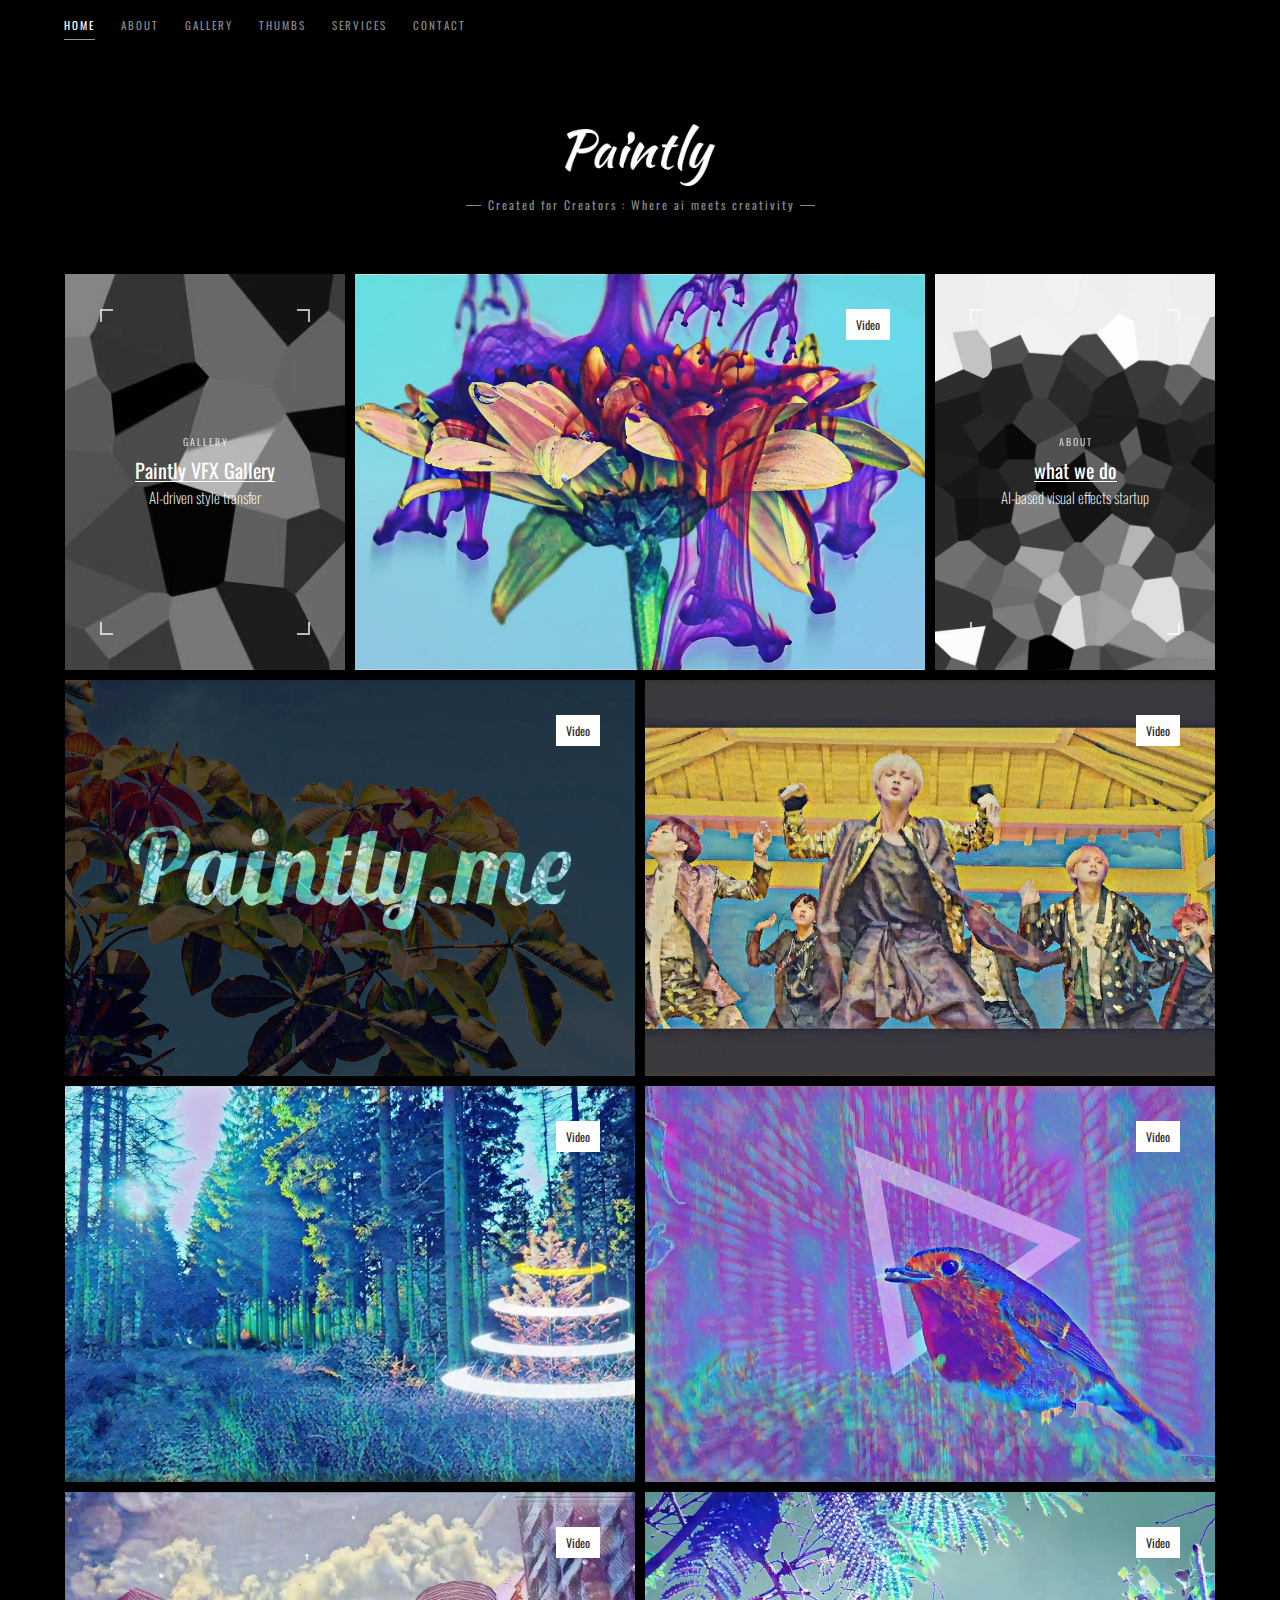
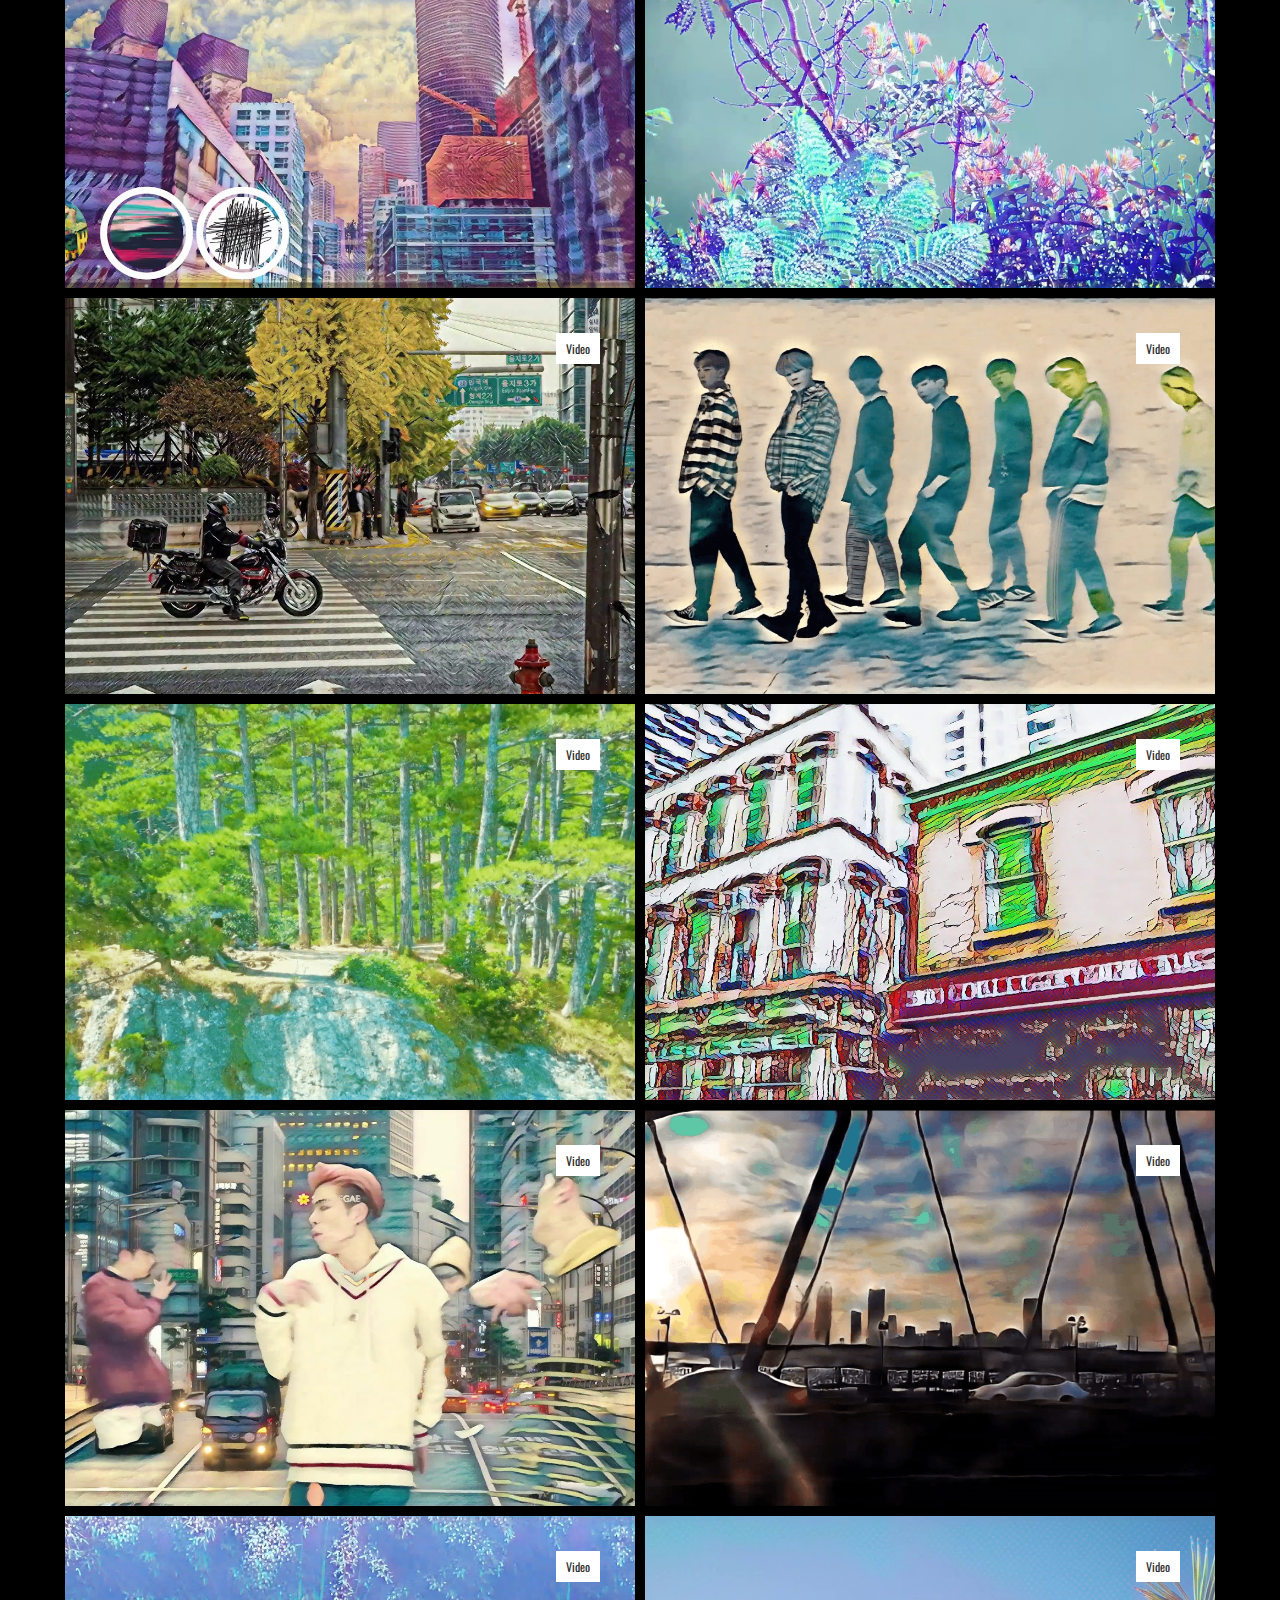
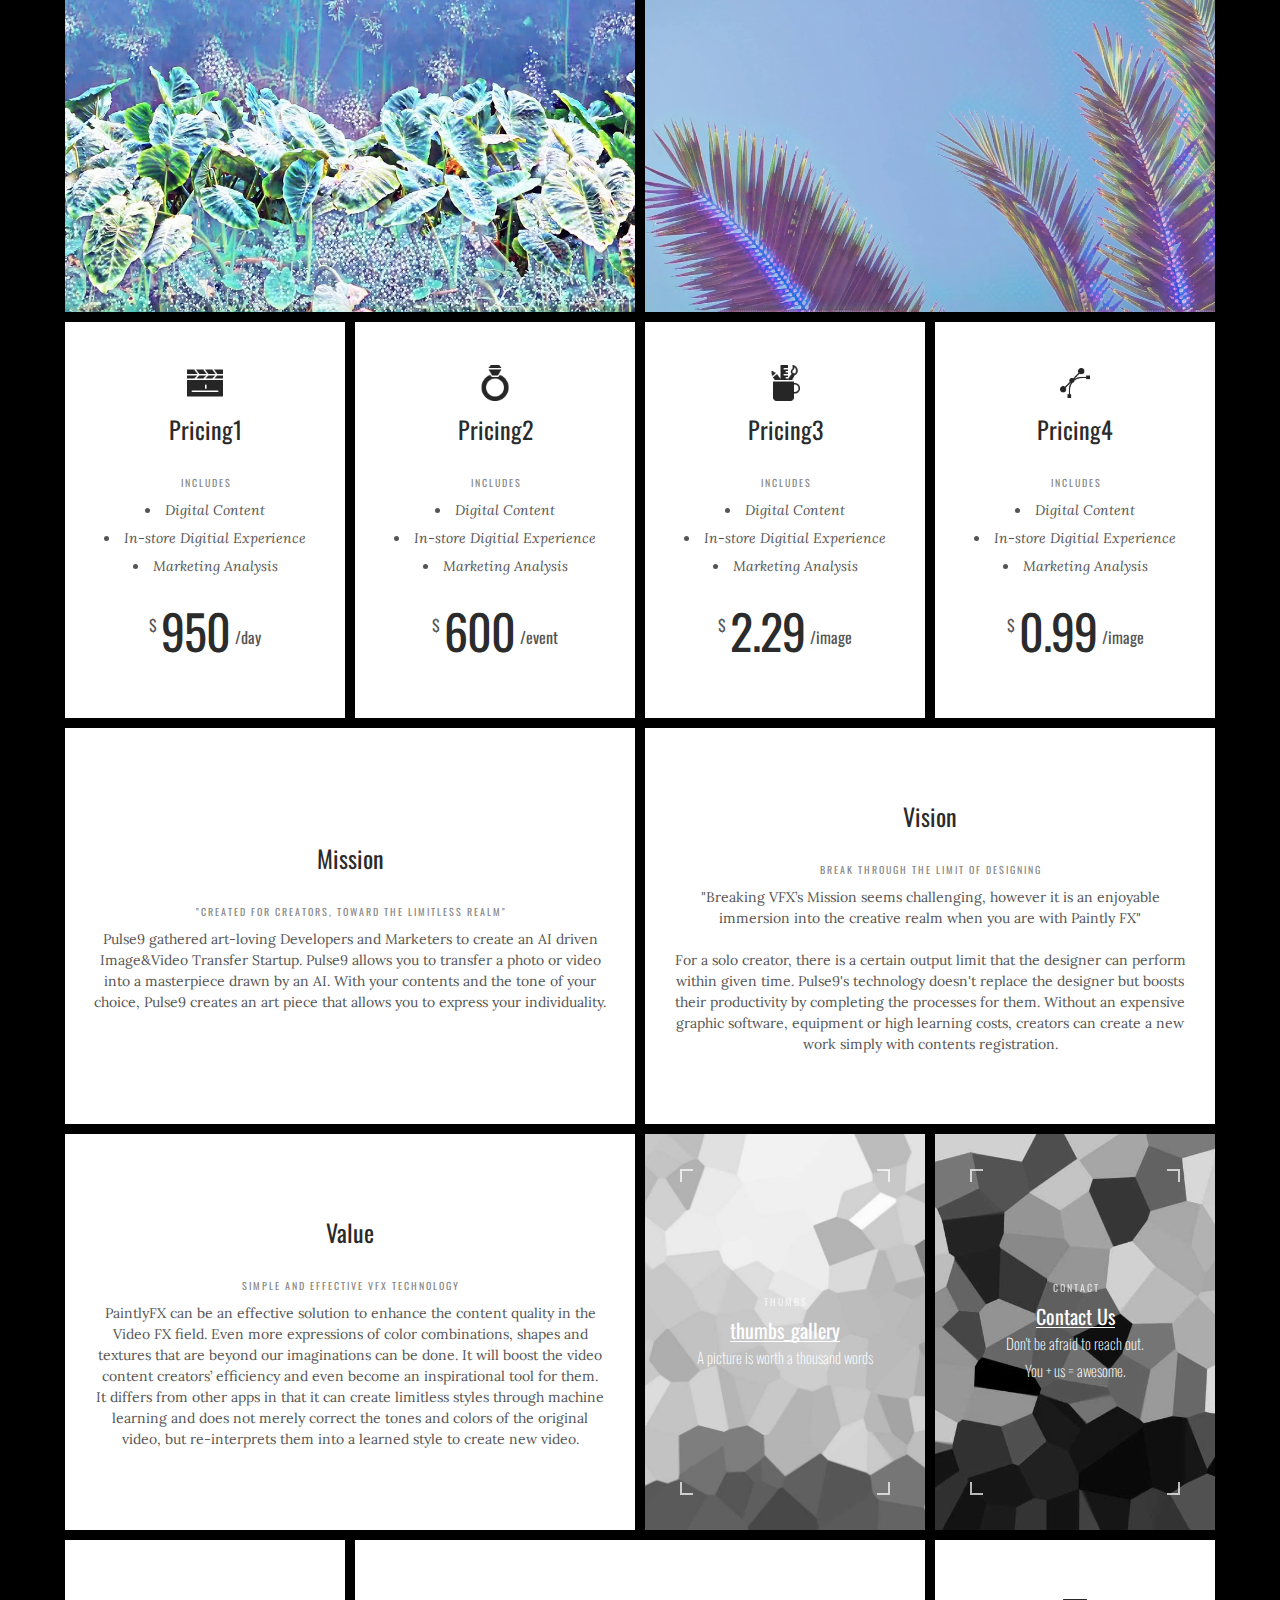
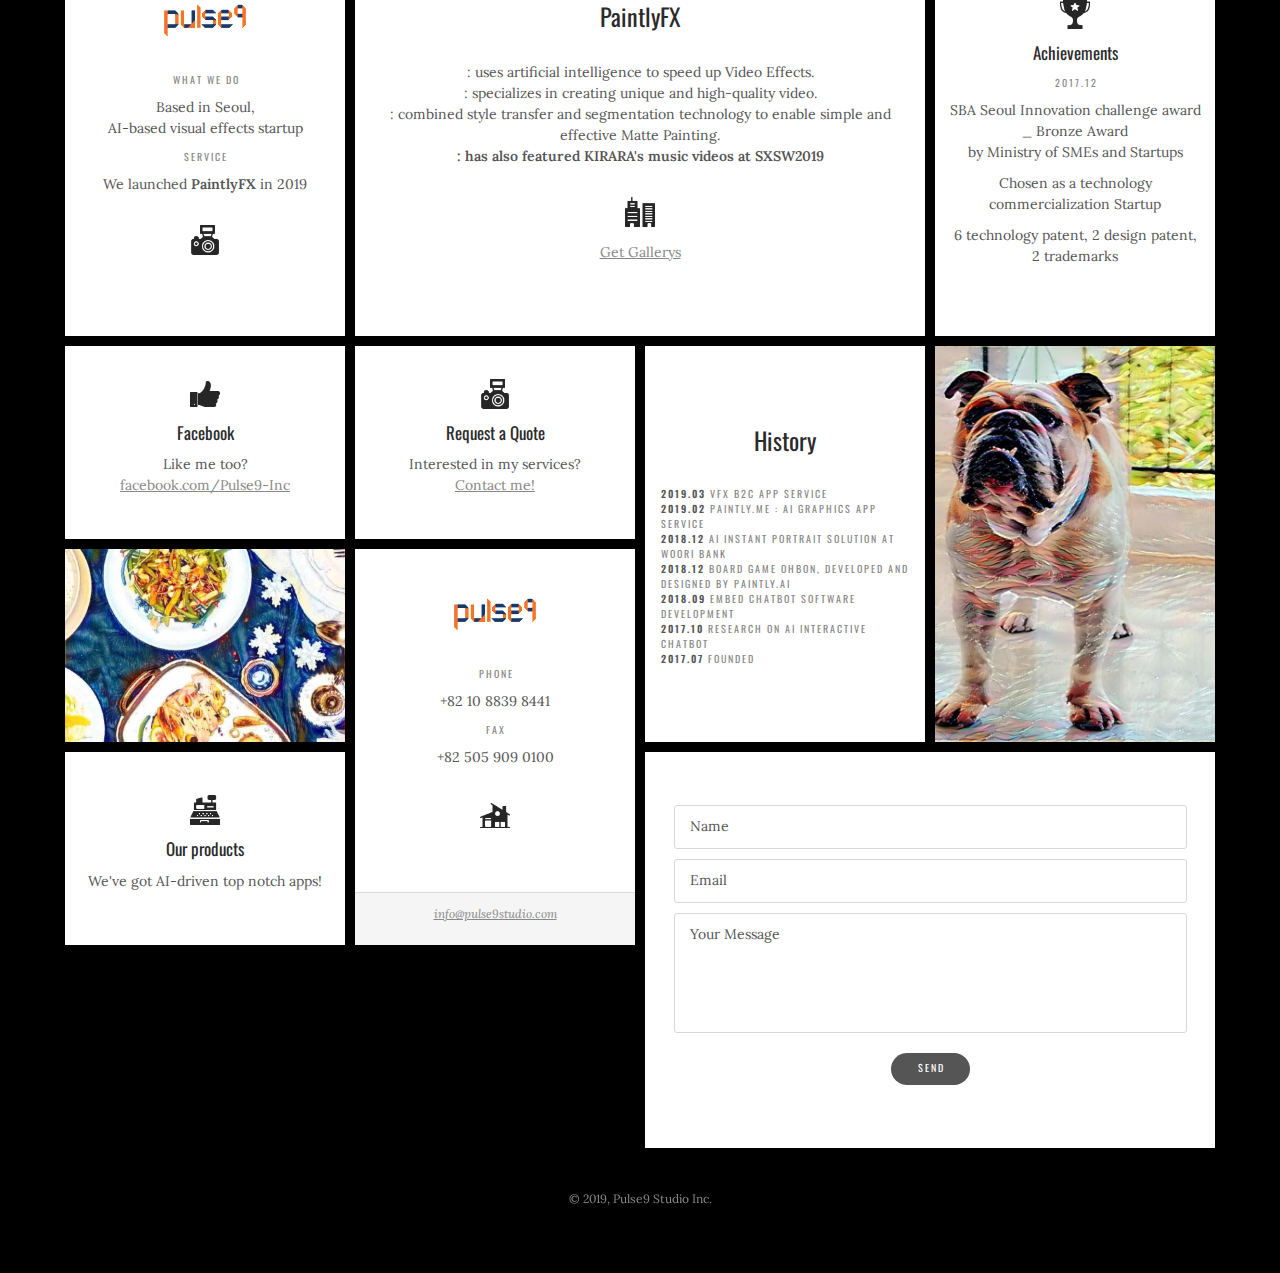
==== index.html @ c04e4970 "upload" ====
<!DOCTYPE html>
<html class="no-js" lang="en">
<head>
<meta charset="utf-8">
<title>PULSE9 : Your AI Visual Effect Partner</title>
<meta name="viewport" content="width=device-width, initial-scale=1, maximum-scale=1">
<meta name="author" content="PULSE9 Inc.">
<meta name="Description" content="Created for Creators, toward the limitless realm. Pulse9 gathered art-loving Developers and Marketers to create an AI driven Image&Video Transfer Startup. Pulse9 allows you to transfer a photo or video into a masterpiece drawn by an AI. With your contents and the tone of your choice, Pulse9 creates an art piece that allows you to express your individuality." />
<link href="css/reset.css" rel="stylesheet" type="text/css" media="screen" />
<link href="css/bootstrap.min.css" rel="stylesheet">
<!-- <link href="css/font-awesome.min.css" rel="stylesheet" type="text/css" /> -->
<link rel="stylesheet" href="https://use.fontawesome.com/releases/v5.8.1/css/all.css" integrity="sha384-50oBUHEmvpQ+1lW4y57PTFmhCaXp0ML5d60M1M7uH2+nqUivzIebhndOJK28anvf" crossorigin="anonymous">
<link href="css/contact.css" rel="stylesheet" type="text/css" media="screen" />
<link href="css/styles.css" rel="stylesheet" type="text/css" media="screen" />
<link href="css/flexslider.css" rel="stylesheet" type="text/css" media="screen">
<link href="css/jquery.fancybox.css" rel="stylesheet" type="text/css" media="screen" />
<link href="css/responsive.css" rel="stylesheet" type="text/css" media="screen" />
<link href="css/custom.css" rel="stylesheet" type="text/css" media="screen" />
<link href="http://fonts.googleapis.com/css?family=Oswald:200,400,600,700|Lora:400,400i,600" rel="stylesheet" type="text/css" />
<script src="js/modernizr.js" type="text/javascript"></script>
</head>
<body>
<!-- insert Preloader here -->
<div id="preloader">
  <div id="status">
    <div class="parent">
      <div class="child">
        <p class="small">Paintly : Where AI Meets Creativity</p>
      </div>
    </div>
  </div>
</div>
<div id="wrap">
  <header id="header" class="clearfix">
    <div class="container clearfix">
      <ul class="social-list clearfix alignright">
        <li> <a href="https://www.facebook.com/pages/Pulse9-Inc/118585632158174" target="_blank"><i class="fab fa-facebook"></i></a> </li>
        <li> <a href="https://www.youtube.com/channel/UC3nCtaySohhH4_tc6p3vJRw" target="_blank"><i class="fab fa-youtube"></i></a> </li>
        <li> <a href="https://twitter.com/pulse9studios" target="_blank"><i class="fab fa-twitter"></i></a> </li>
        <li> <a href="#" target="_blank"><i class="fab fa-instagram"></i></a> </li>
        <li> <a href="#" target="_blank"><i class="fab fa-pinterest"></i></a> </li>
      </ul>
      <div id="menu-button">
        <div id="nav-button"> <span class="nav-bar"></span> <span class="nav-bar"></span> <span class="nav-bar"></span> </div>
      </div>
      
      <!-- start main nav -->
      <nav id="main-nav">
        <ul id="options" class="option-set clearfix" data-option-key="filter">
          <li> <a href="#home" class="splink">Home</a> </li>
          <li> <a href="#about" class="splink">About</a> </li>
          <li> <a href="#gallery" class="splink">gallery</a> </li>
          <li> <a href="#portfolio" class="splink">thumbs</a></li>
          <!-- <li> <a href="#" class="sub-nav-toggle">Portfolio</a>
            <ul class="sub-nav hidden">
              <li> <a href="#commercial" class="splink">Commercial</a> </li>
              <li> <a href="#travel" class="splink">Travel</a> </li>
              <li> <a href="#retouched" class="splink">Retouched</a> </li>
              <li> <a href="#portfolio" class="splink">Show All</a> </li>
            </ul>
          </li> -->
          <li> <a href="#services" class="splink">Services</a></li>
          <li> <a href="#contact" class="splink">Contact</a> </li>
          <!-- <li> <a href="#" class="sub-nav-toggle">Shop</a>
            <ul class="sub-nav hidden">
              <li> <a href="shop.html">Collection</a> </li>
              <li> <a href="shop-item.html">Shop Item</a> </li>
              <li> <a href="shopping-cart.html">Shopping Cart</a> </li>
              <li> <a href="checkout.html">Checkout</a> </li>
            </ul>
          </li> -->
        </ul>
      </nav>
      
      <!-- end main nav --> 
    </div>
  </header>
  <!-- end header -->
  
  <div class="content-wrapper">
    <div id="content">
      <div class="container clearfix">
        <h1 id="logo"><a href="index.html">paintly</a></h1>
        <div class="tagline">
          <p class="small"><span>Created for Creators : Where ai meets creativity</span></p>
        </div>
        <div id="container" class="clearfix">
          <div class="element clearfix rectangle col1-1 home gallery feature">
              <div class="padding-wrapper"><a href="#gallery" data-title="thumbs" class="">
                <figure class="images background-image11"></figure>
                <div class="left-corner"></div>
                <div class="right-corner"></div>
                <div class="left-corner bottom"></div>
                <div class="right-corner bottom"></div>
                <div class="covering-image">
                  <div class="info-box-content">
                    <div class="parent">
                      <div class="child">
                        <p class="small">gallery</p>
                        <div class="clear"></div>
                        <h4><span class="underline">Paintly VFX Gallery</span><span class="txt">AI-driven style transfer</span></h4>
                      </div>
                    </div>
                  </div>
                </div>
                </a> </div>
            </div>
          <div class="element clearfix rectangle col2-2 home gallery">
            <div class="padding-wrapper"><a href="https://www.youtube.com/embed/rqUeMH--EbY?rel=0&autoplay=1&loop=1&playlist=rqUeMH--EbY&showinfo=0&wmode=transparent&enablejsapi=1&origin=" allow="autoplay" id="rqUeMH--EbY" data-title="Flower Ink Drop" class="video-popup">
              <figure class="images background-image1" style="background-image: url(images/rqUeMH--EbY_maxresdefault.jpg);"></figure>
              <div class="image-caption"><i class="fas fa-video"></i> Video</div>
              <div class="left-corner"></div>
              <div class="right-corner"></div>
              <div class="left-corner bottom"></div>
              <div class="right-corner bottom"></div>
              <div class="covering-image">
                <div class="info-box-content">
                  <div class="parent">
                    <div class="child">
                      <p class="small">gallery</p>
                      <div class="clear"></div>
                      <h4><span class="underline">Flower Ink Drop</span><span class="txt">Paintly VFX<br>AI-driven style transfer<br>with original images</span></h4>
                    </div>
                  </div>
                </div>
              </div>
            </a> </div>
          </div>
          <div class="element clearfix rectangle col2-2 home gallery">
            <div class="padding-wrapper"><a href="https://www.youtube.com/embed/sEdF7m3NOkM?rel=0&autoplay=1&loop=1&playlist=sEdF7m3NOkM&showinfo=0&wmode=transparent&enablejsapi=1&origin=" allow="autoplay" id="sEdF7m3NOkM" data-title="Paintly VFX [ nature ]" class="video-popup">
              <figure class="images background-image" style="background-image: url(images/sEdF7m3NOkM_maxresdefault.png);"></figure>
              <div class="image-caption"><i class="fas fa-video"></i> Video</div>
              <div class="left-corner"></div>
              <div class="right-corner"></div>
              <div class="left-corner bottom"></div>
              <div class="right-corner bottom"></div>
              <div class="covering-image">
                <div class="info-box-content">
                  <div class="parent">
                    <div class="child">
                      <p class="small">gallery</p>
                      <div class="clear"></div>
                      <h4><span class="underline">Paintly VFX [ nature ]</span><span class="txt">Paintly's Video Effect<br>AI-driven style transfer</span></h4>
                    </div>
                  </div>
                </div>
              </div>
            </a> </div>
          </div>
          <div class="element clearfix rectangle col2-2 home gallery">
            <div class="padding-wrapper"><a href="https://www.youtube.com/embed/lZSSDz-at8c?rel=0&autoplay=1&loop=1&playlist=lZSSDz-at8c&showinfo=0&wmode=transparent&enablejsapi=1&origin=" allow="autoplay" id="lZSSDz-at8c" data-title="BTSxPaintly" class="video-popup">
              <figure class="images background-image" style="background-image: url(images/lZSSDz-at8c_maxresdefault.jpg);"></figure>
              <div class="image-caption"><i class="fas fa-video"></i> Video</div>
              <div class="left-corner"></div>
              <div class="right-corner"></div>
              <div class="left-corner bottom"></div>
              <div class="right-corner bottom"></div>
              <div class="covering-image">
                <div class="info-box-content">
                  <div class="parent">
                    <div class="child">
                      <p class="small">gallery</p>
                      <div class="clear"></div>
                      <h4><span class="underline">BTSxPaintly</span><span class="txt">Paintly video style transfer<br>BTS Idol</span></h4>
                    </div>
                  </div>
                </div>
              </div>
            </a> </div>
          </div>
          <div class="element clearfix rectangle col2-2 home gallery">
            <div class="padding-wrapper"><a href="https://www.youtube.com/embed/Otq9qaQfAvQ?rel=0&autoplay=1&loop=1&playlist=Otq9qaQfAvQ&showinfo=0&wmode=transparent&enablejsapi=1&origin=" allow="autoplay" id="Otq9qaQfAvQ" data-title="slowForest cut" class="video-popup">
              <figure class="images background-image1" style="background-image: url(images/Otq9qaQfAvQ_maxresdefault.jpg);"></figure>
              <div class="image-caption"><i class="fas fa-video"></i> Video</div>
              <div class="left-corner"></div>
              <div class="right-corner"></div>
              <div class="left-corner bottom"></div>
              <div class="right-corner bottom"></div>
              <div class="covering-image">
                <div class="info-box-content">
                  <div class="parent">
                    <div class="child">
                      <p class="small">gallery</p>
                      <div class="clear"></div>
                      <h4><span class="underline">slowForest cut</span><span class="txt">Paintly video style transfer</span></h4>
                    </div>
                  </div>
                </div>
              </div>
            </a> </div>
          </div>
          <div class="element clearfix rectangle col2-2 home gallery">
            <div class="padding-wrapper"><a href="https://www.youtube.com/embed/FAwCDT-OiLc?rel=0&autoplay=1&loop=1&playlist=FAwCDT-OiLc&showinfo=0&wmode=transparent&enablejsapi=1&origin=" allow="autoplay" id="FAwCDT-OiLc" data-title="Paintly bird" class="video-popup">
              <figure class="images background-image" style="background-image: url(images/FAwCDT-OiLc_maxresdefault.jpg);"></figure>
              <div class="image-caption"><i class="fas fa-video"></i> Video</div>
              <div class="left-corner"></div>
              <div class="right-corner"></div>
              <div class="left-corner bottom"></div>
              <div class="right-corner bottom"></div>
              <div class="covering-image">
                <div class="info-box-content">
                  <div class="parent">
                    <div class="child">
                      <p class="small">gallery</p>
                      <div class="clear"></div>
                      <h4><span class="underline">Paintly bird</span><span class="txt">Visual style transfer</span></h4>
                    </div>
                  </div>
                </div>
              </div>
            </a> </div>
          </div>
          <div class="element clearfix rectangle col2-2 home gallery">
            <div class="padding-wrapper"><a href="https://www.youtube.com/embed/PwhSlEPoZlw?rel=0&autoplay=1&loop=1&playlist=PwhSlEPoZlw&showinfo=0&wmode=transparent&enablejsapi=1&origin=" allow="autoplay" id="PwhSlEPoZlw" data-title="Seoul popping" class="video-popup">
              <figure class="images background-image" style="background-image: url(images/PwhSlEPoZlw_maxresdefault.jpg);"></figure>
              <div class="image-caption"><i class="fas fa-video"></i> Video</div>
              <div class="left-corner"></div>
              <div class="right-corner"></div>
              <div class="left-corner bottom"></div>
              <div class="right-corner bottom"></div>
              <div class="covering-image">
                <div class="info-box-content">
                  <div class="parent">
                    <div class="child">
                      <p class="small">gallery</p>
                      <div class="clear"></div>
                      <h4><span class="underline">Seoul popping</span><span class="txt">Video style transfer<br>Kirara ct-16072</span></h4>
                    </div>
                  </div>
                </div>
              </div>
            </a> </div>
          </div>
          <div class="element clearfix rectangle col2-2 home gallery">
            <div class="padding-wrapper"><a href="https://www.youtube.com/embed/tM5wjgrYb1A?rel=0&autoplay=1&loop=1&playlist=tM5wjgrYb1A&showinfo=0&wmode=transparent&controls=0&enablejsapi=1&origin=" allow="autoplay" id="tM5wjgrYb1A" data-title="Glowing Branches" class="video-popup">
              <figure class="images background-image1" style="background-image: url(images/tM5wjgrYb1A_maxresdefault.jpg);"></figure>
              <div class="image-caption"><i class="fas fa-video"></i> Video</div>
              <div class="left-corner"></div>
              <div class="right-corner"></div>
              <div class="left-corner bottom"></div>
              <div class="right-corner bottom"></div>
              <div class="covering-image">
                <div class="info-box-content">
                  <div class="parent">
                    <div class="child">
                      <p class="small">gallery</p>
                      <div class="clear"></div>
                      <h4><span class="underline">Glowing Branches</span><span class="txt">Video Style transfer</span></h4>
                    </div>
                  </div>
                </div>
              </div>
            </a> </div>
          </div>
          <div class="element clearfix rectangle col2-2 home gallery">
            <div class="padding-wrapper"><a href="https://www.youtube.com/embed/NnDvigjOGqA?rel=0&autoplay=1&loop=1&playlist=NnDvigjOGqA&showinfo=0&wmode=transparent&controls=0&enablejsapi=1&origin=" allow="autoplay" id="NnDvigjOGqA" data-title="bus" class="video-popup">
              <figure class="images background-image" style="background-image: url(images/NnDvigjOGqA_maxresdefault.jpg);"></figure>
              <div class="image-caption"><i class="fas fa-video"></i> Video</div>
              <div class="left-corner"></div>
              <div class="right-corner"></div>
              <div class="left-corner bottom"></div>
              <div class="right-corner bottom"></div>
              <div class="covering-image">
                <div class="info-box-content">
                  <div class="parent">
                    <div class="child">
                      <p class="small">gallery</p>
                      <div class="clear"></div>
                      <h4><span class="underline">bus</span><span class="txt">Pulse9 : Your AI Visual Effect Partner</span></h4>
                    </div>
                  </div>
                </div>
              </div>
            </a> </div>
          </div>
          <div class="element clearfix rectangle col2-2 home gallery">
            <div class="padding-wrapper"><a href="https://www.youtube.com/embed/GJs78PMKeDo?rel=0&autoplay=1&loop=1&playlist=GJs78PMKeDo&showinfo=0&wmode=transparent&controls=0&enablejsapi=1&origin=" allow="autoplay" id="GJs78PMKeDo" data-title="BTSxPaintly" class="video-popup">
              <figure class="images background-image" style="background-image: url(images/GJs78PMKeDo_maxresdefault.png);"></figure>
              <div class="image-caption"><i class="fas fa-video"></i> Video</div>
              <div class="left-corner"></div>
              <div class="right-corner"></div>
              <div class="left-corner bottom"></div>
              <div class="right-corner bottom"></div>
              <div class="covering-image">
                <div class="info-box-content">
                  <div class="parent">
                    <div class="child">
                      <p class="small">gallery</p>
                      <div class="clear"></div>
                      <h4><span class="underline">BTSxPaintly</span><span class="txt">BTS DNA<br>Paintly video style transfer</span></h4>
                    </div>
                  </div>
                </div>
              </div>
            </a> </div>
          </div>
          <div class="element clearfix rectangle col2-2 home gallery">
            <div class="padding-wrapper"><a href="https://www.youtube.com/embed/NPNZ-k0Wx68?rel=0&autoplay=1&loop=1&playlist=NPNZ-k0Wx68&showinfo=0&wmode=transparent&controls=1&enablejsapi=1&origin=" allow="autoplay" id="NPNZ-k0Wx68" data-title="Paintly nature" class="video-popup">
              <figure class="images background-image" style="background-image: url(images/NPNZ-k0Wx68_maxreddefault.png);"></figure>
              <div class="image-caption"><i class="fas fa-video"></i> Video</div>
              <div class="left-corner"></div>
              <div class="right-corner"></div>
              <div class="left-corner bottom"></div>
              <div class="right-corner bottom"></div>
              <div class="covering-image">
                <div class="info-box-content">
                  <div class="parent">
                    <div class="child">
                      <p class="small">gallery</p>
                      <div class="clear"></div>
                      <h4><span class="underline">Paintly nature</span><span class="txt">Video style transfer</span></h4>
                    </div>
                  </div>
                </div>
              </div>
            </a> </div>
          </div>
          <div class="element clearfix rectangle col2-2 home gallery">
            <div class="padding-wrapper"><a href="https://www.youtube.com/embed/sS-0DCV40lA?rel=0&autoplay=1&loop=1&playlist=sS-0DCV40lA&showinfo=0&wmode=transparent&enablejsapi=1&origin=" allow="autoplay" id="sS-0DCV40lA" data-title="Seoul vivid" class="video-popup">
              <figure class="images background-image" style="background-image: url(images/sS-0DCV40lA_maxresdefault.jpg);"></figure>
              <div class="image-caption"><i class="fas fa-video"></i> Video</div>
              <div class="left-corner"></div>
              <div class="right-corner"></div>
              <div class="left-corner bottom"></div>
              <div class="right-corner bottom"></div>
              <div class="covering-image">
                <div class="info-box-content">
                  <div class="parent">
                    <div class="child">
                      <p class="small">gallery</p>
                      <div class="clear"></div>
                      <h4><span class="underline">Seoul vivid</span><span class="txt">Visual style transfer</span></h4>
                    </div>
                  </div>
                </div>
              </div>
            </a> </div>
          </div>
          <div class="element clearfix rectangle col2-2 home gallery">
            <div class="padding-wrapper"><a href="https://www.youtube.com/embed/yvC_7bcD0-Q?rel=0&autoplay=1&loop=1&playlist=yvC_7bcD0-Q&showinfo=0&wmode=transparent&enablejsapi=1&origin=" allow="autoplay" id="yvC_7bcD0-Q" data-title="iKONxPaintly" class="video-popup">
              <figure class="images background-image" style="background-image: url(images/yvC_7bcD0-Q_maxresdefault.jpg);"></figure>
              <div class="image-caption"><i class="fas fa-video"></i> Video</div>
              <div class="left-corner"></div>
              <div class="right-corner"></div>
              <div class="left-corner bottom"></div>
              <div class="right-corner bottom"></div>
              <div class="covering-image">
                <div class="info-box-content">
                  <div class="parent">
                    <div class="child">
                      <p class="small">gallery</p>
                      <div class="clear"></div>
                      <h4><span class="underline">iKONxPaintly</span><span class="txt">iKON 사랑을 했다.<br>페인틀리 실시간 비디오 송출 예시<br>Paintly simultaneous video style tranfer</span></h4>
                    </div>
                  </div>
                </div>
              </div>
            </a> </div>
          </div>
          <div class="element clearfix rectangle col2-2 home gallery">
            <div class="padding-wrapper"><a href="https://www.youtube.com/embed/Aiknff_0m-k?rel=0&autoplay=1&loop=1&playlist=Aiknff_0m-k&showinfo=0&wmode=transparent&enablejsapi=1&origin=" allow="autoplay" id="Aiknff_0m-k" data-title="Paintly 양화대교 Zion.T" class="video-popup">
              <figure class="images background-image" style="background-image: url(images/Aiknff_0m-k_maxresdefault.png);"></figure>
              <div class="image-caption"><i class="fas fa-video"></i> Video</div>
              <div class="left-corner"></div>
              <div class="right-corner"></div>
              <div class="left-corner bottom"></div>
              <div class="right-corner bottom"></div>
              <div class="covering-image">
                <div class="info-box-content">
                  <div class="parent">
                    <div class="child">
                      <p class="small">gallery</p>
                      <div class="clear"></div>
                      <h4><span class="underline">Paintly 양화대교 Zion.T</span><span class="txt">인공지능 이미지 트랜스퍼<br>AI image transfer</span></h4>
                    </div>
                  </div>
                </div>
              </div>
            </a> </div>
          </div>
          <div class="element  clearfix rectangle col2-2 home gallery">
            <div class="padding-wrapper"><a href="https://www.youtube.com/embed/0EBz_g1WpMk?rel=0&autoplay=1&loop=1&playlist=0EBz_g1WpMk&showinfo=0&wmode=transparent&controls=0&enablejsapi=1&origin=" allow="autoplay" id="0EBz_g1WpMk" data-title="bigLeaves" class="video-popup">
              <figure class="images background-image" style="background-image: url(images/0EBz_g1WpMk_maxresdefault.jpg);"></figure>
              <div class="image-caption"><i class="fas fa-video"></i> Video</div>
              <div class="left-corner"></div>
              <div class="right-corner"></div>
              <div class="left-corner bottom"></div>
              <div class="right-corner bottom"></div>
              <div class="covering-image">
                <div class="info-box-content">
                  <div class="parent">
                    <div class="child">
                      <p class="small">gallery</p>
                      <div class="clear"></div>
                      <h4><span class="underline">bigLeaves</span><span class="txt">Paintly Video Style transfer<br>for Pulse9.ai</span></h4>
                    </div>
                  </div>
                </div>
              </div>
            </a> </div>
          </div>
          <div class="element clearfix rectangle col2-2 home gallery">
            <div class="padding-wrapper"><a href="https://www.youtube.com/embed/Rme6VI4td44?rel=0&autoplay=1&loop=1&playlist=Rme6VI4td44&showinfo=0&wmode=transparent&controls=0&enablejsapi=1&origin=" allow="autoplay" id="Rme6VI4td44" data-title="Palm Blowing" class="video-popup">
              <figure class="images background-image2" style="background-image: url(images/Rme6VI4td44_maxresdefault.jpg);"></figure>
              <div class="image-caption"><i class="fas fa-video"></i> Video</div>
              <div class="left-corner"></div>
              <div class="right-corner"></div>
              <div class="left-corner bottom"></div>
              <div class="right-corner bottom"></div>
              <div class="covering-image">
                <div class="info-box-content">
                  <div class="parent">
                    <div class="child">
                      <p class="small">gallery</p>
                      <div class="clear"></div>
                      <h4><span class="underline">Palm Blowing</span><span class="txt">Paintly video style transfer</span></h4>
                    </div>
                  </div>
                </div>
              </div>
            </a> </div>
          </div>
          <div class="element clearfix rectangle col1-1 home about feature">
            <div class="padding-wrapper"><a href="#about" data-title="what we do" class="">
              <figure class="images background-image4"></figure>
              <div class="left-corner"></div>
              <div class="right-corner"></div>
              <div class="left-corner bottom"></div>
              <div class="right-corner bottom"></div>
              <div class="covering-image">
                <div class="info-box-content">
                  <div class="parent">
                    <div class="child">
                      <p class="small">about</p>
                      <div class="clear"></div>
                      <h4><span class="underline">what we do</span><span class="txt">AI-based visual effects startup</span></h4>
                    </div>
                  </div>
                </div>
              </div>
              </a> </div>
          </div>
          <div class="element clearfix rectangle col1-1 home services">
            <div class="padding-wrapper">
              <div class="grey-bg full-height">
                <div class="box-parent">
                  <div class="child">
                    <div class="icons big movie"></div>
                    <h3 class="header">Pricing1</h3>
                    <div class="break"></div>
                    <p class="small">Includes</p>
                    <ul class="unordered-list">
                      <li><i>Digital Content</i></li>
                      <li><i>In-store Digitial Experience</i></li>
                      <li><i>Marketing Analysis</i></li>
                    </ul>
                    <p class="price"><span>$</span>950<span class="recurrance">/day</span></p>
                  </div>
                </div>
              </div>
            </div>
          </div>
          <div class="element  clearfix rectangle col1-1 home services">
            <div class="padding-wrapper">
              <div class="grey-bg full-height">
                <div class="box-parent">
                  <div class="child">
                    <div class="icons big diamond"></div>
                    <h3 class="header">Pricing2</h3>
                    <div class="break"></div>
                    <p class="small">Includes</p>
                    <ul class="unordered-list">
                      <li><i>Digital Content</i></li>
                      <li><i>In-store Digitial Experience</i></li>
                      <li><i>Marketing Analysis</i></li>
                    </ul>
                    <p class="price"><span>$</span>600<span class="recurrance">/event</span></p>
                  </div>
                </div>
              </div>
            </div>
          </div>
          <div class="element clearfix rectangle col1-1 home services">
            <div class="padding-wrapper">
              <div class="grey-bg full-height">
                <div class="box-parent">
                  <div class="child">
                    <div class="icons big design"></div>
                    <h3 class="header">Pricing3</h3>
                    <div class="break"></div>
                    <p class="small">Includes</p>
                    <ul class="unordered-list">
                      <li><i>Digital Content</i></li>
                      <li><i>In-store Digitial Experience</i></li>
                      <li><i>Marketing Analysis</i></li>
                    </ul>
                    <p class="price"><span>$</span>2.29<span class="recurrance">/image</span></p>
                  </div>
                </div>
              </div>
            </div>
          </div>
          <div class="element clearfix rectangle col1-1 home services">
            <div class="padding-wrapper">
              <div class="grey-bg full-height">
                <div class="box-parent">
                  <div class="child">
                    <div class="icons big vector"></div>
                    <h3 class="header">Pricing4</h3>
                    <div class="break"></div>
                    <p class="small">Includes</p>
                      <ul class="unordered-list">
                        <li><i>Digital Content</i></li>
                        <li><i>In-store Digitial Experience</i></li>
                        <li><i>Marketing Analysis</i></li>
                      </ul>
                      <p class="price"><span>$</span>0.99<span class="recurrance">/image</span></p>
                    </div>
                  </div>
                </div>
              </div>
            </div>
          <div class="element clearfix rectangle col2-2 home about">
            <div class="padding-wrapper">
              <div class="grey-bg full-height">
                <div class="box-parent">
                  <div class="child">
                    <div class="icons mission">
                      <i class="fas fa-meteor"></i>
                    </div>
                    <h3 class="header">Mission</h3>
                    <div class="break"></div>
                    <p class="small">"Created for Creators, toward the limitless realm"</p>
                    <p> Pulse9 gathered art-loving Developers and Marketers to create an AI driven Image&Video Transfer Startup. Pulse9 allows you to transfer a photo or video into a masterpiece drawn by an AI. With your contents and the tone of your choice, Pulse9 creates an art piece that allows you to express your individuality.</p>
                  </div>
                </div>
              </div>
            </div>
          </div>
          <div class="element clearfix rectangle col2-2 home about">
            <div class="padding-wrapper">
              <div class="grey-bg full-height">
                <div class="box-parent">
                  <div class="child">
                    <div class="icons mission">
                      <i class="fas fa-robot"></i>
                    </div>
                    <h3 class="header">Vision</h3>
                    <div class="break"></div>
                    <p class="small">Break through the limit of designing</p>
                    <p>"Breaking VFX’s Mission seems challenging, however it is an enjoyable immersion into the creative realm when you are with Paintly FX"<br><br>For a solo creator, there is a certain output limit that the designer can perform within given time. Pulse9's technology doesn't replace the designer but boosts their productivity by completing the processes for them. Without an expensive graphic software, equipment or high learning costs, creators can create a new work simply with contents registration.</p>
                  </div>
                </div>
              </div>
            </div>
          </div>
          <div class="element clearfix rectangle col2-2 home about">
            <div class="padding-wrapper">
              <div class="grey-bg full-height">
                <div class="box-parent">
                  <div class="child">
                    <div class="icons mission">
                      <i class="fas fa-crown"></i>
                    </div>
                    <h3 class="header">Value</h3>
                    <div class="break"></div>
                    <p class="small">Simple and effective VFX technology</p>
                    <p>PaintlyFX can be an effective solution to enhance the content quality in the Video FX field. Even more expressions of color combinations, shapes and textures that are beyond our imaginations can be done. It will boost the video content creators’ efficiency and even become an inspirational tool for them.<br>It differs from other apps in that it can create limitless styles through machine learning and does not merely correct the tones and colors of the original video, but re-interprets them into a learned style to create new video.</p>
                  </div>
                </div>
              </div>
            </div>
          </div>
          <div class="element clearfix rectangle col1-1 home portfolio feature">
            <div class="padding-wrapper"><a href="#portfolio" data-title="thumbs" class="">
              <figure class="images background-image6"></figure>
              <div class="left-corner"></div>
              <div class="right-corner"></div>
              <div class="left-corner bottom"></div>
              <div class="right-corner bottom"></div>
              <div class="covering-image">
                <div class="info-box-content">
                  <div class="parent">
                    <div class="child">
                      <p class="small">thumbs</p>
                      <div class="clear"></div>
                      <h4><span class="underline">thumbs_gallery</span><span class="txt">A picture is worth a thousand words</span></h4>
                    </div>
                  </div>
                </div>
              </div>
              </a> </div>
          </div>
          <div class="element clearfix rectangle col1-1 home contact feature">
            <div class="padding-wrapper"><a href="#contact" data-title="Contact Us" class="">
              <figure class="images background-image1"></figure>
              <div class="left-corner"></div>
              <div class="right-corner"></div>
              <div class="left-corner bottom"></div>
              <div class="right-corner bottom"></div>
              <div class="covering-image">
                <div class="info-box-content">
                  <div class="parent">
                    <div class="child">
                      <p class="small">contact</p>
                      <div class="clear"></div>
                      <h4><span class="underline">Contact Us</span><span class="txt">Don't be afraid to reach out.<br>You + us = awesome.</span></h4>
                    </div>
                  </div>
                </div>
              </div>
              </a> </div>
          </div>
          <div class="element clearfix rectangle col1-1 home about">
            <div class="padding-wrapper">
              <div class="grey-bg full-height">
                <div class="box-parent">
                  <div class="child">
                    <h3 class="header"><img src="images/logo_pulse9.png" alt="pulse9 studio Inc."></h3>
                    <div class="break"></div>
                    <p class="small">what we do</p>
                    <p>Based in Seoul,<br>AI-based visual effects startup</p>
                    <p class="small">Service</p>
                    <p>We launched <strong>PaintlyFX</strong> in 2019</p>
                    <div class="break"></div>
                    <div class="icons camera"></div>
                    <!-- <p><a href="http://maps.google.com" data-title="" target="_blank">Get Directions</a></p> -->
                  </div>
                </div>
              </div>
            </div>
          </div>
          <div class="element clearfix rectangle col2-2 home about">
            <div class="padding-wrapper">
              <div class="grey-bg full-height">
                <div class="box-parent">
                  <div class="child">
                    <h3 class="header">PaintlyFX</h3>
                    <div class="break"></div>
                    <!-- <p class="small">Address</p> -->
                    <p>: uses artificial intelligence to speed up Video Effects.<br>: specializes in creating unique and high-quality video.<br>: combined style transfer and segmentation technology to enable simple and effective Matte Painting.<br><strong>: has also featured KIRARA's music videos at SXSW2019</strong></p>
                    <div class="break"></div>
                    <div class="icons building"></div>
                    <p><a href="#gallery" data-title="PaintlyFX">Get Gallerys</a></p>
                  </div>
                </div>
              </div>
            </div>
          </div>
          <div class="element clearfix rectangle col1-1 home about">
            <div class="padding-wrapper">
              <div class="grey-bg full-height">
                <div class="box-parent">
                  <div class="child">
                    <div class="icons winner"></div>
                    <h5 class="header">Achievements</h5>
                    <p class="small">2017.12</p>
                    <p>SBA Seoul Innovation challenge award _ Bronze Award <br>by Ministry of SMEs and Startups</p>
                    <p>Chosen as a technology commercialization Startup</p>
                    <p>6 technology patent, 2 design patent, 2 trademarks</p>
                  </div>
                </div>
              </div>
            </div>
          </div>
          <div class="element clearfix rectangle col-half home">
            <div class="padding-wrapper">
              <div class="grey-bg full-height">
                <div class="box-parent">
                  <div class="child">
                    <div class="icons like"></div>
                    <h5 class="header">Facebook</h5>
                    <p>Like me too?<br />
                      <a href="https://www.facebook.com/pages/Pulse9-Inc/118585632158174" title="" target="_blank">facebook.com/Pulse9-Inc</a></p>
                  </div>
                </div>
              </div>
            </div>
          </div>
          <div class="element clearfix rectangle col-half home">
            <div class="padding-wrapper">
              <div class="grey-bg full-height">
                <div class="box-parent">
                  <div class="child">
                    <div class="icons camera"></div>
                    <h5 class="header">Request a Quote</h5>
                    <p>Interested in my services?<br><a href="#contact" title="" class="splink">Contact me!</a></p>
                  </div>
                </div>
              </div>
            </div>
          </div>
          <div class="element clearfix rectangle col1-1 home about">
            <div class="padding-wrapper">
              <div class="grey-bg full-height">
                <div class="box-parent">
                  <div class="child">
                    <div class="icons mission">
                      <i class="fas fa-rocket"></i>
                    </div>
                    <h3 class="header">History</h3>
                    <div class="break"></div>
                    <p class="small" style="text-align:left"><strong>2019.03</strong> VFX B2C App service<br><strong>2019.02</strong> Paintly.me : AI graphics app service<br><strong>2018.12</strong> AI instant portrait solution at Woori Bank<br><strong>2018.12</strong> Board Game Ohbon, developed and designed by Paintly.AI<br><strong>2018.09</strong> Embed chatbot Software development<br><strong>2017.10</strong> Research on AI interactive chatbot<br><strong>2017.07</strong> Founded</p>
                  </div>
                </div>
              </div>
            </div>
          </div>
          <div class="element clearfix rectangle col-half about portfolio">
            <div class="padding-wrapper">
              <a href="images/img_gallery_01.jpg" class="popup" data-title="thumb1" data-fancybox-group="group1">
                <figure class="images background-image thumb_fx_01"></figure>
              </a>
            </div>
          </div>
          <div class="element clearfix rectangle col2-2 about portfolio">
            <div class="padding-wrapper">
              <a href="images/img_gallery_04.jpg" class="popup" data-title="thumb4" data-fancybox-group="group1">
                <figure class="images background-image thumb_fx_04"></figure>
              </a>
            </div>
          </div>
          <div class="element clearfix rectangle col1-1 portfolio home">
            <div class="padding-wrapper">
              <a href="images/img_gallery_02.jpg" class="popup" data-title="thumb2" data-fancybox-group="group1">
                <figure class="images background-image thumb_fx_02"></figure>
              </a>
            </div>
          </div>
          <div class="element clearfix rectangle col-half about portfolio">
            <div class="padding-wrapper">
              <a href="images/img_gallery_03.png" class="popup" data-title="thumb3" data-fancybox-group="group1">
                <figure class="images background-image thumb_fx_03"></figure>
              </a>
            </div>
          </div>
          <div class="element clearfix rectangle col-half about portfolio home">
            <div class="padding-wrapper">
              <a href="images/img_gallery_05.jpg" class="popup" data-title="thumb5" data-fancybox-group="group1">
                <figure class="images background-image thumb_fx_05"></figure>
              </a>
            </div>
          </div>
          <div class="element clearfix rectangle col-half about portfolio">
            <div class="padding-wrapper">
              <a href="images/img_gallery_06.jpg" class="popup" data-title="thumb6" data-fancybox-group="group1">
                <figure class="images background-image thumb_fx_06"></figure>
              </a>
            </div>
          </div>
          <div class="element clearfix rectangle col1-1 home contact teaser">
            <div class="padding-wrapper">
              <div class="grey-bg full-height">
                <div class="box-parent">
                  <div class="child">
                    <h3 class="header"><img src="images/logo_pulse9.png" alt="pulse9 studio Inc."></h3>
                    <!-- <div class="signature"></div> -->
                    <div class="break"></div>
                    <p class="small">Phone</p>
                    <p>+82 10 8839 8441</p>
                    <p class="small">Fax</p>
                    <p>+82 505 909 0100</p>
                    <div class="break"></div>
                    <div class="icons home"></div>
                  </div>
                </div>
              </div>
              <div class="stats">
                <p style="text-align:center"><a href="mailto:info@pulse9studio.com" title="contact us">info@pulse9studio.com</a></p>
                <!-- <p class="alignleft"><i>Let's be Social</i></p>
                <ul class="social-list clearfix alignright">
                  <li> <a href="#"><i class="fab fa-skype"></i></a> </li>
                  <li> <a href="#"><i class="fab fa-500px"></i></a> </li>
                  <li> <a href="#"><i class="fab fa-snapchat-ghost"></i></a> </li>
                  <li> <a href="#"><i class="fab fa-whatsapp"></i></a> </li>
                </ul> -->
              </div>
            </div>
          </div>
          <div class="element clearfix rectangle col-half home">
            <div class="padding-wrapper">
              <div class="grey-bg full-height">
                <div class="box-parent">
                  <div class="child">
                    <div class="icons register"></div>
                    <h5 class="header">Our products</h5>
                    <p>We've got AI-driven top notch apps!</p>
                  </div>
                </div>
              </div>
            </div>
          </div>
          <div class="element clearfix rectangle col2-2 home contact">
            <div class="padding-wrapper">
              <div class="grey-bg full-height">
                <div class="box-parent">
                  <div class="child">
                    <form class="form-part" method="post" action="contact.php" name="contactform" id="contactform" autocomplete="off">
                      <input name="name" type="text" id="name" size="30" title="Name" />
                      <input name="email" type="text" id="email" size="30" title="Email" />
                      <textarea name="comments" cols="40" rows="3" id="comments" title="Your Message"></textarea>
                      <div class="input-wrapper clearfix">
                        <input type="submit" class="send-btn" value="Send" id="submit" name="Submit" />
                        <span id="message"></span></div>
                    </form>
                  </div>
                </div>
              </div>
            </div>
          </div>
        </div>
        <!-- end #container --> 
      </div>
      
      <!-- end .container --> 
    </div>
    <!-- end content --> 
  </div>
  <!-- end content-wrapper --> 
</div>
<!-- end wrap -->
<footer id="footer">
  <div class="container clearfix">
    <p>© 2019, Pulse9 Studio Inc.</p>
  </div>
</footer>
<script src="js/jquery-1.11.2.min.js" type="text/javascript"></script> 
<script src="js/jquery-easing-1.3.js" type="text/javascript"></script> 
<script src="js/jquery.touchSwipe.min.js" type="text/javascript"></script> 
<script src="js/jquery.isotope2.min.js" type="text/javascript"></script> 
<script src="js/jquery.ba-bbq.min.js" type="text/javascript"></script> 
<script src="js/packery-mode.pkgd.min.js" type="text/javascript"></script> 
<script src="js/jquery.isotope.load.js" type="text/javascript"></script> 
<script src="js/main2.js" type="text/javascript"></script> 
<script src="js/jquery.form.js" type="text/javascript"></script> 
<script src="js/input.fields.js" type="text/javascript"></script> 
<script src="js/preloader.js" type="text/javascript"></script> 
<script src="js/jquery.fancybox.pack.js" type="text/javascript"></script> 
<script src="js/bootstrap.min.js" type="text/javascript"></script> 
<script src="js/twitterfetch.js" type="text/javascript"></script> 
<script src="js/tweets.js" type="text/javascript"></script>
</body>
</html>
---- css/contact.css ----
/* Form style */
input, textarea, select { font-size: 14px; font-family:Lora, "Helvetica Neue", Helvetica, Arial, sans-serif; color:#555; border:0; -webkit-transition: all 0.2s ease 0s; -moz-transition: all 0.2s ease 0s; -o-transition: all 0.2s ease 0s; transition: all 0.2s ease 0s; float:none; display:block; margin:0px; -webkit-appearance: none; background:none }
textarea { resize: none; }
#message { margin: 0; padding: 0px; z-index:200; height:auto; }
.error_message, #success_page { display: block; height:auto; color:#d31800; font-style:italic; font-size: 12px; padding: 10px 0px 0px 0px; line-height:1.5; margin-bottom:-10px; position:relative; }
#success_page { color:#2b2b2b !important; }
.loader { display:none; }
/* Form Element Styling */

.form-part { padding: 0; margin-top:0px; }
textarea, select, input {
 padding: 10px 15px 12px; margin-bottom: 10px; border:1px solid #d8d8d8; font-style: normal; font-size: 14px; border-radius:3px; line-height: 20px; display:block; width:100%; background:#fff; text-align:left;
}
.form-part > textarea { height: 120px; resize: none; width:100%; }
input:focus, textarea:focus, select:focus { background:#f5f5f5; outline:none; }
.form-part > .input-wrapper { position: relative;  }
.send-btn {  border-radius:30px; border:0; background:#555; padding:10px 25px 12px 27px; line-height:1; display:inline-block; color:#fff; margin-top:10px; font-size:10px !important; text-transform:uppercase; font-weight:400; letter-spacing:2px; font-family:"Oswald", Arial, Helvetica, sans-serif; width:auto;}
.send-btn:hover { background:#2b2b2b; }

.order-options { padding-top:10px; text-align:center; }
.qty { width:14%; float:left; }
.ecommerce-selector { position:relative; width:41%; float:left; margin-right:2%; }
.col1-1 .ecommerce-selector { width:100%; margin-right:0; float:none; }
.col1-1 .ecommerce-selector::before { top:14px; }
.ecommerce-selector select { -moz-appearance: none; -webkit-appearance: none; appearance: none;}
.ecommerce-selector::before { color: #2b2b2b; content: "\f105"; font-family: FontAwesome; font-size:14px; line-height:1; position:absolute; right:19px; top:27%; -webkit-transform:rotate(90deg); -ms-transform:rotate(90deg); transform:rotate(90deg); padding:0; margin:0; }
.amount { float:none; line-height:1.3; color:#2b2b2b; position:relative; font-family:"Oswald", Arial, Helvetica, sans-serif; display:block; font-weight:400; font-size:20px; position:relative; top:12px; margin-bottom:20px; }
.amount span { font-size: 12px; font-family:Lora, "Helvetica Neue", Helvetica, Arial, sans-serif; color:#555; display:block; font-style:italic; margin-top:5px; }
#coupon { width:200px; font-style:italic; margin-top:10px; float:left; }
#update { float:right; }
---- css/styles.css ----
@charset "utf-8";
/* CSS Document */

/*------------------------------------------------------------------
[Table of contents]
0. Fonts
1. Clearfix
2. Preloader
3. Typography
4. Headings
5. Main Nav
6. Main Content
7. Column Grid
8. Content Elements
9. Icons
10. Images
11. Footer
12. Lists
13. Blog
14. Prices
-------------------------------------------------------------------*/


/* =1. Clearfix
--------------------------------------------------------------------------------------------------------*/
.clear { clear: both; }
.clearfix:after { content: "."; display:block; height:0; clear:both; visibility:hidden; }/* ----- clear fix for floats ----- */
.clearfix { display:inline-block; }
* html .clearfix { height:1%; }/* hides clearfix from IE-mac */
.clearfix { display:block; }/* end hide from IE-mac */
.alignleft { float:left; }
.alignright { float:right; }
.aligncenter { margin:auto; display:block; }
.alignnone { clear:both; font-size:0; line-height:0; margin:0; padding:0; border:0; height:0; width:0; }
.centered { text-align:center; }
.hidden { display: none; visibility: hidden; }
/* Preventing font-rendering switches during CSS transitions inside Flexslider for Safari and Chrome under MacOSX */
*, *:before, *:after { -webkit-font-smoothing: antialiased; }
.flexslider { -webkit-transform: translateZ(0px); }
/* End Clearfix
--------------------------------------------------------------------------------------------------------*/


/* =2. Preloader
--------------------------------------------------------------------------------------------------------*/
#preloader { position:fixed; top:0; left:0; right:0; bottom:0; background:#000; z-index:9999; }
#status { z-index:28; position:absolute; color:#fff !important; top:50%; height:220px; width:100%; margin-top:-115px; }
/* horizontal centering */
.box-parent { position:relative; height:100%; width:100%; display:table; z-index:11 }
.parent { width:230px; margin:0px auto; position:relative; height:220px; z-index:11 }
#preloader .child { text-align:center; }
/* vertical centering */
.parent { display: table }
.child { display: table-cell; vertical-align: middle; padding:0; }
.box-parent .child { padding-top:10px; }
/* End Preloader
--------------------------------------------------------------------------------------------------------*/


/* =3. Typography
--------------------------------------------------------------------------------------------------------*/
html { overflow: -moz-scrollbars-vertical; overflow-y: scroll; }
body { font-size: 14px; font-family:"Lora", "Helvetica Neue", Helvetica, Arial, sans-serif; color:#555; background:#000; -webkit-text-size-adjust: 100%; -moz-osx-font-smoothing:grayscale; -webkit-font-smoothing: antialiased; }

strong { font-weight:600; color:#555; }
a, a * { -webkit-transition: all 0.2s ease 0s; transition: all 0.2s ease 0s; }
a, a:hover, a:focus { color:#555; text-decoration:none; outline: 0; }
a:hover { color:#2b2b2b }
*, *:after, *:before { -webkit-box-sizing: border-box; -moz-box-sizing: border-box; box-sizing: border-box; padding: 0; margin: 0; text-rendering: optimizeLegibility; outline: 0; }
*:focus, *:after:focus, *:before:focus { outline: 0; }

p { line-height:1.5; padding:0; -webkit-transition: all 0.2s ease 0s; transition: all 0.2s ease 0s; position:relative;}
a { text-decoration:none; }
p a { color:#888; text-decoration:underline; }
p a:hover { color:#2b2b2b; text-decoration:underline; }
a p { color:#555; text-decoration:none; }
em { font-style:italic; }

.teaser a p { color:#888; text-decoration:underline; }
a:hover p { color:#2b2b2b; }
p.small a { color:#888; text-decoration:none; position:relative }
p.small { font-size:10px !important; text-transform:uppercase; font-weight:400; color:#888 !important; letter-spacing:2px; padding-left:2px; font-family:"Oswald", Arial, Helvetica, sans-serif; text-decoration:none !important; }

.twitter-feed-inner .user { display: block; margin-bottom: 10px; font-size:10px !important; text-transform:uppercase; font-weight:400; color:#888 !important; letter-spacing:2px; padding-left:2px; font-family:"Oswald", Arial, Helvetica, sans-serif; text-decoration:none !important; }

#preloader p.small { color:#fff !important; padding:0 !important }
.stats p { font-size:85%; text-align:left; text-decoration:none !important; color:#555 !important; padding-bottom:0; margin-bottom:0; font-style:italic; }
.larger-text p { padding-bottom:9px; }
.larger-text p.small { padding-top:2px; }
p.date { font-size:13px; }
span.line-through { text-decoration:line-through; }

blockquote { border:0; color:#888; font-style:italic; position:relative; margin:50px 0 10px; text-align:center !important; }
.larger-text blockquote { float:left; width:35%; padding:10px 30px; }
blockquote p { line-height:1.25; font-size:19px !important; padding:0 !important }
blockquote::before { content:"“”" !important; position:absolute; display:block; font-family:Georgia, "Times New Roman", Times, serif; font-size:40px; left:50%; top:-35px; font-weight:600; width:70px; margin-left:-35px; color:#555; letter-spacing:0.1em; }
blockquote p.name { font-style:normal; color:#555; letter-spacing:0; font-weight:600; font-size:13px !important; margin-top:5px; position:relative; }

.button {  border-radius:30px; background:rgba(0,0,0,0.05); padding:10px 25px 14px; line-height:1; font-size:14px; display:inline-block; margin-bottom:10px; }
.button:hover { background:rgba(0,0,0,0.1);}

.signature { background:url(../images/signature.png) center no-repeat; background-size:185px 35px; width:185px; height:35px; position:relative; display:inline-block; margin-bottom:10px; }
/* End Typography
--------------------------------------------------------------------------------------------------------*/


/* =4. Headings
--------------------------------------------------------------------------------------------------------*/
h1#logo { display:block; position:relative; margin:0; margin-top:40px; margin-bottom:0px; text-align:center; font-size:0; }
h1#logo a { display:inline-block; background:url(../images/bg-logo@2x.png) center no-repeat; background-size:250px 59px; width:250px; height:59px; text-indent:-9999px; }
.tagline { text-align:center; margin-bottom:20px; margin-top:-5px; position:relative;  }
.tagline p.small { font-size:12px !important; padding:0 15px; display:inline-block; text-transform:none; }
.tagline p.small span { background:#000; z-index:1; position:relative; padding:0 5px 0 7px; }
.tagline p.small::before { border-bottom:1px solid #888; height:1px; content:""; width:100%; position:absolute; top:50%; left:0; }

.year, h1, h2, h3, h4, h5, h6, h4 span.small, h5 span.small { line-height:1.3; color:#2b2b2b; position:relative; font-family:"Oswald", Arial, Helvetica, sans-serif; display:inline-block; font-weight:400; }
span.small { padding-left:2px; }
h1, .year, .tweet-icon { font-size:60px; line-height:1.2; letter-spacing:-3px; }
.year { margin-top:-10px; }
h2 { font-size:44px; line-height:1.2; letter-spacing:-2px; }
h2 strong { letter-spacing:-1px; }
h3 { font-size:24px; line-height:31px; }
h4 { font-size:20px; line-height:27px; }
h5 { font-size:17px; }
h6 { font-size:14px; color:#888; padding:0 15px; letter-spacing:1px; }
h6::before { border-bottom:1px solid #888; height:1px; content:""; width:100%; position:absolute; top:50%; left:0; }
h6 span { background:#000; z-index:1; position:relative; padding:0 5px 0 6px; }

.header { margin-top:-2px !important; }
.lone-header { margin-top:-10px; }
.grey-bg-large h2 { max-width:60%; display:inline-block }
/* End Headings
--------------------------------------------------------------------------------------------------------*/


/* =5. Main Nav
--------------------------------------------------------------------------------------------------------*/
#menu-button { float:left; font-size:14px; position: relative; -webkit-tap-highlight-color: rgba(0, 0, 0, 0); cursor:pointer; margin-top:16px; margin-bottom:16px; display:none; z-index:145; }
#nav-button { display:inline-block; width:16px; margin:0; margin-left:5px; -webkit-tap-highlight-color: rgba(0, 0, 0, 0); vertical-align:middle; }
.nav-bar { background-color:#555; border-radius:1px; display:block; width:16px; height:2px; margin:0px auto 2px; -webkit-transition: all 0.2s ease-in-out;
 -moz-transition: all 0.2s ease-in-out; -o-transition: all 0.2s ease-in-out; transition: all 0.2s ease-in-out;}

#main-nav ul#options { float:left; margin:0; margin-left:9px; }
#main-nav ul#options li { display:inline-block; padding-right:22px; }
#main-nav a { text-decoration: none; color: #888; font-size:11px; text-transform:uppercase; font-weight:400; color:#888; letter-spacing:2px; font-family:"Oswald", Arial, Helvetica, sans-serif; padding:18px 0 21px 0; display:block}
#main-nav > ul .active > a, #main-nav > ul a.active, #main-nav li a:hover, #options li a.current, #options li a.selected { color: #2b2b2b; }
#main-nav ul#options li .sub-nav { position:absolute; background:#fff; margin-left:-15px; }
#main-nav ul#options li .sub-nav > li { display:block; border-top:1px solid #d8d8d8; padding-right:0 }
#main-nav ul#options li .sub-nav > li > a { font-size:10px; padding: 13px 15px 14px 15px; display:block; line-height:1;  }
#main-nav ul#options li .sub-nav > li > a:hover { background:#f5f5f5; }

.menu-open #nav-button span:nth-child(1) { -webkit-transform: rotate(45deg); -moz-transform: rotate(45deg); -o-transform: rotate(45deg); -ms-transform: rotate(45deg); transform: rotate(45deg); position: relative; top: 2px; -webkit-transition: all 0.2s ease-in-out; -moz-transition: all 0.2s ease-in-out; -o-transition: all 0.2s ease-in-out; transition: all 0.2s ease-in-out; }
.menu-open #nav-button span:nth-child(2) { -webkit-transform: rotate(-45deg); -moz-transform: rotate(-45deg); -o-transform: rotate(-45deg); -ms-transform: rotate(-45deg); transform: rotate(-45deg); position: relative; top: -2px; -webkit-transition: all 0.3s ease-in-out; -moz-transition: all 0.3s ease-in-out; -o-transition: all 0.3s ease-in-out; transition: all 0.3s ease-in-out; }
.menu-open #nav-button span:nth-child(3) { display: none; }
/* End Main Nav
--------------------------------------------------------------------------------------------------------*/


/* =6. Main Content
--------------------------------------------------------------------------------------------------------*/
#header { position:fixed; z-index:155; width:100%; -webkit-transform: translateZ(0); background:#fff; }
#content { width:100%; position:relative; /*z-index:55;*/ height:auto; padding-top:60px; background:#000; }
.container { padding:0px; position:relative; padding-top:10px; padding-bottom:10px; margin:0 auto; }
header .container, footer .container { padding:0; margin:0 auto; }
#container { margin-left:10px; padding-top:30px; }
/* =End Main Content
--------------------------------------------------------------------------------------------------------*/


/* =7. Column Grid
--------------------------------------------------------------------------------------------------------*/
.rectangle {  text-align:center; float:left; }
.col1-1.rectangle, .col1-2.rectangle, .col-half.rectangle { width:290px; }
.col2-2.rectangle, .col2-1.rectangle { width:580px; }
.col3.rectangle { width:870px; height:auto; margin-bottom:10px; }
.col4.rectangle { width:1160px; height:auto; margin-bottom:10px; }
.auto { height:auto !important; margin-bottom:10px; }

.padding-wrapper { position:relative; height:calc(100% - 10px); width:calc(100% - 10px); overflow:hidden; }
.grey-bg { background:#fff; position:absolute; left:0; bottom:0; height:auto; min-height:55%; width:100%; padding:11%; }

.teaser .grey-bg { padding-bottom:calc(11% + 35px); }
.grey-bg.no-padding { padding:0 }
.grey-bg2 { background:#fff; padding:12%; }
.full-height { height:100%; }

.grey-bg-large { background:#fff; position:relative; width:100%; padding:8%; }
.larger-text { text-align:left; padding-top:20px; }

.contains-rectangles { padding:10px 0; }
/* =End Column Grid
--------------------------------------------------------------------------------------------------------*/


/* =8. Content Elements
--------------------------------------------------------------------------------------------------------*/
.overflow, .element { overflow:hidden; }
.break { display:block; position:relative; height:20px; width:100%; }
.borderline { background:#d8d8d8; height:1px; width:100%; display:block; margin:15px 0 10px; position:relative }
.stats { border-top:1px solid #d8d8d8; background:#f5f5f5; width:100%; display:block; margin:15px 0 0px; position:absolute; padding:12px 11% 22px; bottom:0; left:0; }

.grey-bg-large .stats { border-top:1px dotted #eee; position:relative; left:auto; bottom:auto; padding:12px 0 0; margin-top:25px; }
.grey-bg-large .stats .alignleft { padding-top:2px; }
.left-to-avatar { text-align:left !important; padding-left:140px; }
.centralizer { display: table-cell; vertical-align: middle; }

table { table-layout:fixed; border-bottom:1px solid #ddd; margin-top:20px; }
thead, th.heading { color:#2b2b2b; font-family:"Oswald", Arial, Helvetica, sans-serif; font-weight:400; font-size:16px; }
.final-price { font-weight:600; }
table th, table td { vertical-align:middle !important; }
table a, table a:hover { text-decoration:underline; }
table i.fa { color:#555 !important; }
table i.fa:hover { color:#2b2b2b !important; }
/* =End Content Elements
--------------------------------------------------------------------------------------------------------*/


/* =9. Icons
--------------------------------------------------------------------------------------------------------*/
.social-list { padding-bottom:10px; padding-top:10px; margin:0; cursor:default; font-size:0; }
header .social-list { padding:0; position:relative; top:18px; margin-right:2px; z-index:145; }
.stats .social-list { padding:0; }
.left-to-avatar .social-list { padding-bottom:0; }
.social-list li { display:inline-block; padding:0 5px; }
.stats .social-list li { padding:1px 0 0 10px; }

.social-list.alignleft li, .left-to-avatar .social-list li { padding:0 10px 0 0 }
.left-to-avatar .social-list li { padding:0 10px 0 0 }
.sidebar .social-list li { padding:0 5px; }

.social-list li a i { color:#555; font-size:16px; margin:0; }
.social-list.big li a i { color:#2b2b2b; font-size:22px; }
.social-list li a:hover i { color:#2b2b2b; }

nav .social-list li { padding:0 10px 0 0; }
nav .social-list li a { border:0 !important; }
nav .social-list li a i { color:rgba(255,255,255,0.6); }
nav .social-list li a:hover i { color:rgba(255,255,255,0.9); }

.social-list li.shopping-cart { border-left:1px solid #d8d8d8; margin-left:10px; padding-left:10px; }
.social-list li span { font-size:10px; position:relative; top:-5px; font-family:"Oswald", Arial, Helvetica, sans-serif; margin-left:3px;}

h5 i.fa { position:relative; top:-1px; }
i.fa { margin-right:3px; color:#2b2b2b }
p i.fa, .button i.fa { color:#555; font-size:11px !important; }
a:hover i.fa { color:#2b2b2b; }
a:hover .stats i.fa { color:#555; }

.circled { border:1px solid #d8d8d8; border-radius:51%; width:42px; height:42px; display:table; margin:0 auto; text-align:center; margin-bottom:5px }
.circled:hover { background:#f5f5f5; }
.circled i.fa { vertical-align:middle; display:table-cell; font-size:18px; }

.icons { height:30px; width:30px; margin:0 auto; margin-bottom:15px; float:none; opacity:0.85; }
.icons.winner { background:url(../images/icons/trophy.png) no-repeat center; background-size:30px 30px; }
.icons.like { background:url(../images/icons/thumbs-up-2.png) center no-repeat; background-size:30px 30px; }
.icons.register { background:url(../images/icons/register-machine.png) center no-repeat; background-size:30px 30px; }
.icons.tripod { background:url(../images/icons/camera-tripod.png) center no-repeat; background-size:30px 30px; }
.icons.camera { background:url(../images/icons/camera-4.png) center no-repeat; background-size:30px 30px; }
.icons.user { background:url(../images/icons/camera-user.png) center no-repeat; background-size:30px 30px; }
.icons.pencil { background:url(../images/icons/pencil-ruler.png) center no-repeat; background-size:30px 30px; }
.icons.vector { background:url(../images/icons/vector-line-curve.png) center no-repeat; background-size:30px 30px; }
.icons.home { background:url(../images/icons/home-4.png) center no-repeat; background-size:30px 30px; }
.icons.television { background:url(../images/icons/television.png) center no-repeat; background-size:30px 30px; }
.icons.building { background:url(../images/icons/building-7.png) center no-repeat; background-size:30px 30px; }

.icons.big { height:36px; width:36px; }
.icons.design { background:url(../images/icons/design-mug.png) center no-repeat; background-size:36px 36px; }
.icons.diamond { background:url(../images/icons/diamond-ring.png) center no-repeat; background-size:36px 36px; }
.icons.movie { background:url(../images/icons/movie-clapboard.png) center no-repeat; background-size:36px 36px; }
/* End Icons
--------------------------------------------------------------------------------------------------------*/


/* =10. Images
--------------------------------------------------------------------------------------------------------*/
img { width:100%; display: block; max-width: 100%; z-index:9; -webkit-box-shadow:#fff 0 0 0; box-shadow: #fff 0 0 0;  }
.round img, .avatar img { border:0 none; border-radius:50%; }
.col1-1 .avatar img { width:80px; height:80px; display:inline-block; margin-bottom:20px; }
.sidebar .avatar { margin-top:10px; }
.col1-2 .avatar img, .col2-2 .avatar img, .col3 .avatar img { width:110px; height:110px; }
.col3 .avatar { float:left; margin-right:30px; }

.images { display:block; position:relative; opacity:1; }
a:hover .images { opacity:0.6; }

.background-image1 { background:url(../images/photo03b.jpg) no-repeat center; height:100%; display:block; width:100%; -webkit-background-size: 100% auto; -moz-background-size: 100% auto; -o-background-size: 100% auto; background-size: 100% auto; -webkit-background-size: cover; -moz-background-size: cover; -o-background-size: cover; background-size: cover;  }
.background-image2 { background:url(../images/photo09b.jpg) no-repeat center; height:100%; display:block; width:100%; -webkit-background-size: 100% auto; -moz-background-size: 100% auto; -o-background-size: 100% auto; background-size: 100% auto; -webkit-background-size: cover; -moz-background-size: cover; -o-background-size: cover; background-size: cover;  }
.background-image3 { background:url(../images/photo01b.jpg) no-repeat center; height:100%; display:block; width:100%; -webkit-background-size: 100% auto; -moz-background-size: 100% auto; -o-background-size: 100% auto; background-size: 100% auto; -webkit-background-size: cover; -moz-background-size: cover; -o-background-size: cover; background-size: cover;  }
.background-image4 { background:url(../images/photo08b.jpg) no-repeat center; height:100%; display:block; width:100%; -webkit-background-size: 100% auto; -moz-background-size: 100% auto; -o-background-size: 100% auto; background-size: 100% auto; -webkit-background-size: cover; -moz-background-size: cover; -o-background-size: cover; background-size: cover;  }
.background-image5 { background:url(../images/photo04b.jpg) no-repeat center; height:100%; display:block; width:100%; -webkit-background-size: 100% auto; -moz-background-size: 100% auto; -o-background-size: 100% auto; background-size: 100% auto; -webkit-background-size: cover; -moz-background-size: cover; -o-background-size: cover; background-size: cover;  }
.background-image6 { background:url(../images/photo02b.jpg) no-repeat center; height:100%; display:block; width:100%; -webkit-background-size: 100% auto; -moz-background-size: 100% auto; -o-background-size: 100% auto; background-size: 100% auto; -webkit-background-size: cover; -moz-background-size: cover; -o-background-size: cover; background-size: cover;  }
.background-image7 { background:url(../images/photo05b.jpg) no-repeat center; height:100%; display:block; width:100%; -webkit-background-size: 100% auto; -moz-background-size: 100% auto; -o-background-size: 100% auto; background-size: 100% auto; -webkit-background-size: cover; -moz-background-size: cover; -o-background-size: cover; background-size: cover;  }
.background-image8 { background:url(../images/photo06b.jpg) no-repeat center; height:100%; display:block; width:100%; -webkit-background-size: 100% auto; -moz-background-size: 100% auto; -o-background-size: 100% auto; background-size: 100% auto; -webkit-background-size: cover; -moz-background-size: cover; -o-background-size: cover; background-size: cover;  }
.background-image9 { background:url(../images/photo07b.jpg) no-repeat center; height:100%; display:block; width:100%; -webkit-background-size: 100% auto; -moz-background-size: 100% auto; -o-background-size: 100% auto; background-size: 100% auto; -webkit-background-size: cover; -moz-background-size: cover; -o-background-size: cover; background-size: cover;  }
.background-image10 { background:url(../images/photo10b.jpg) no-repeat center; height:100%; display:block; width:100%; -webkit-background-size: 100% auto; -moz-background-size: 100% auto; -o-background-size: 100% auto; background-size: 100% auto; -webkit-background-size: cover; -moz-background-size: cover; -o-background-size: cover; background-size: cover;  }
.background-image11 { background:url(../images/photo11b.jpg) no-repeat center; height:100%; display:block; width:100%; -webkit-background-size: 100% auto; -moz-background-size: 100% auto; -o-background-size: 100% auto; background-size: 100% auto; -webkit-background-size: cover; -moz-background-size: cover; -o-background-size: cover; background-size: cover;  }
.background-image12 { background:url(../images/photo01.jpg) no-repeat center; height:100%; display:block; width:100%; -webkit-background-size: 100% auto; -moz-background-size: 100% auto; -o-background-size: 100% auto; background-size: 100% auto; -webkit-background-size: cover; -moz-background-size: cover; -o-background-size: cover; background-size: cover;  }
.background-image13 { background:url(../images/about.jpg) no-repeat center; height:100%; display:block; width:100%; -webkit-background-size: 100% auto; -moz-background-size: 100% auto; -o-background-size: 100% auto; background-size: 100% auto; -webkit-background-size: cover; -moz-background-size: cover; -o-background-size: cover; background-size: cover;  }
.background-image14 { background:url(../images/photo14b.jpg) no-repeat center; height:100%; display:block; width:100%; -webkit-background-size: 100% auto; -moz-background-size: 100% auto; -o-background-size: 100% auto; background-size: 100% auto; -webkit-background-size: cover; -moz-background-size: cover; -o-background-size: cover; background-size: cover;  }

.images.alignleft { width:40%; margin:7px 30px 17px 0; z-index:1; position:relative }

.videos { width:1140px; height:650px; border:0;}
.videoWrapper { position:relative; padding-bottom:56.25%; /* 16:9 */ height:0; }
.videoWrapper iframe { position:absolute; top:0; left:0; width:100%; height:100%; }

.musicWrapper { position:relative; height:auto; margin-bottom:-6px; }
.musicWrapper iframe { width:100%; height:auto; }

.covering-image { position:absolute; left:0; top:0; width:100%; height:100%; border:0; z-index:19; display:block; padding:11%; }

.info-box-content { height:100%; width:100%; }
.info-box-content .parent { height:100%; width:100%; }
.info-box-content .child { vertical-align:middle;}

.covering-image p, .covering-image h3, .covering-image h2, .covering-image h4  { color:#fff !important; border-bottom:0px solid rgba(255,255,255,1); margin:4px; opacity:0; }
/*.covering-image h4::after { content:""; border-bottom:1px solid rgba(255,255,255,1); position:absolute; left:0; bottom:1px; height:1px; width:100%; }*/

.covering-image h4 .underline { background:linear-gradient(#fff,#fff),linear-gradient(#fff,#fff),linear-gradient(#fff,#fff);
 -webkit-background:linear-gradient(#fff,#fff),linear-gradient(#fff,#fff),linear-gradient(#fff,#fff);
  -o-background:linear-gradient(#fff,#fff),linear-gradient(#fff,#fff),linear-gradient(#fff,#fff);
   -ms-background:linear-gradient(#fff,#fff),linear-gradient(#fff,#fff),linear-gradient(#fff,#fff);
background-size:.05em 1px,.05em 1px,1px 1px;background-repeat:no-repeat,no-repeat,repeat-x;background-position:0 90%,90% 90%,0 90% }

.covering-image p.small { border:0; }
a:hover .covering-image h4 { opacity:1; }
a:hover .covering-image p { opacity:0.7 !important; }

.left-corner { width:13px; height:13px; position:absolute; left:35px; top:35px; border-left:2px solid rgba(255,255,255,0.7); border-top:2px solid rgba(255,255,255,0.7); display:block; opacity:0; }
.right-corner { width:13px; height:13px; position:absolute; right:35px; top:35px; border-right:2px solid rgba(255,255,255,0.7); border-top:2px solid rgba(255,255,255,0.7); display:block; opacity:0; }
.left-corner.bottom { bottom:35px; top:auto; border-bottom:2px solid rgba(255,255,255,0.7); border-top:0; opacity:0; }
.right-corner.bottom { bottom:35px; top:auto; border-bottom:2px solid rgba(255,255,255,0.7); border-top:0; opacity:0; }
a:hover .left-corner, a:hover .right-corner, a:hover .left-corner.bottom, a:hover .right-corner.bottom { opacity:1; }

.hidden-content { opacity:0; }
a:hover .hidden-content { opacity:1; }

.child h1 { line-height:1; margin-top:0; }

.image-caption { position:absolute; right:35px; top:35px; background:#fff; z-index:99; padding:7px 10px; font-family:"Oswald", Arial, Helvetica, sans-serif; color:#2b2b2b; font-size:12px; }
.image-caption i.fa {position:relative; top:-1px }
/* End Images
--------------------------------------------------------------------------------------------------------*/


/* =11. Footer
--------------------------------------------------------------------------------------------------------*/
#footer { min-height:105px; margin:0px; padding:21px 0px 19px; border-top:1px solid rgba(0,0,0,0.05); width:100%; position:relative; -webkit-transform: translateZ(0); -webkit-transform: translate3d(0, 0, 0); text-align:center }
footer .container { padding:0 9px; }
footer p { color:#888; font-size:12px; padding:0; border:0; text-decoration:none }
footer p a { color:#888; }
footer p a:hover { color:#fff; }
span.padding { padding:0 3px 0 3px; }
footer .social-list { margin-left:20px; padding:0; padding-top:2px; }
/* End Footer
--------------------------------------------------------------------------------------------------------*/


/* =12. Lists
--------------------------------------------------------------------------------------------------------*/
ul.unordered-list, .hentry ul, ol { list-style:outside none disc; line-height:1.5; padding:0px 0px 10px 30px; font-size: 14px; font-family:Lora, "Helvetica Neue", Helvetica, Arial, sans-serif; }
ol { list-style:outside none decimal; }
.child ul.unordered-list, .child .hentry ul, .child ol { list-style:inside none disc; padding:0px 0px 10px 0px; }
.child ol { list-style:inside none decimal; padding:0px 0px 10px 0px; }

ul.unordered-list li, ol li { padding-bottom:7px; }
ul.unordered-list li:last-child, ol li:last-child { padding-bottom:0px; }
ul.unordered-list li a, .hentry ul li a, ol li a { color:#555; text-decoration:underline; }
ul.unordered-list li a:hover, .hentry ul li a:hover, ol li a:hover { color:#2b2b2b; text-decoration:underline; }

ul.tag-list { list-style: none; line-height:1.5; padding:0px 0px 0px 0px; text-align:center; font-size:0; }
ul.tag-list li { display:inline-block }
ul.tag-list li a { background:none; width:auto; height:auto; border:1px solid #d8d8d8; padding: 8px 12px 10px; margin: 10px 5px 0px 5px; font-size:12px; line-height:1; display: inline-block; color:#555; border-radius:3px; }
ul.tag-list li a span { border-left:1px solid #d8d8d8; padding-left:13px; margin-left:10px; color:#888 }
ul.tag-list li a:hover { color:#2b2b2b; background:#f5f5f5;  }

ul.category-list { list-style: none; line-height:1.5; padding:10px 0px 0px 0px; text-align:center; font-size:0; margin-bottom:0; }
ul.category-list li { display:block }
ul.category-list li a { background:none; width:100%; height:auto; border-top:1px dotted rgba(0,0,0,0.1); padding: 12px 12px 15px; margin:0; font-size:14px; line-height:1; display: block; color:#555; }
ul.category-list li:last-child a { border-bottom:1px dotted rgba(0,0,0,0.1); }
ul.category-list li a span { border-left:1px solid #d8d8d8; padding-left:13px; margin-left:10px; color:#888 }
ul.category-list li a:hover { color:#2b2b2b;}
/* =End Lists
--------------------------------------------------------------------------------------------------------*/


/* =13. Blog
--------------------------------------------------------------------------------------------------------*/
.comment { padding: 40px 0 35px 0; border-top: 1px dotted #eee; position:relative; text-align:left }
.comment.reply.level-1 { padding-left: 6.6%; }
.commenter-avatar { float: left; padding: 0 30px 30px 0; width:auto; }
.commenter-avatar > img { width: 55px; height:55px; border-radius:51%; }
.comment-content { float: left; width:calc(100% - 85px); }
.comment-content h5 { margin-top:-5px; }
p.time { font-size:12px; font-style:italic; color:#888; }
.comment-reply-button-column { position:absolute; right:0; top:40px; width: auto; }
.comment-reply-button-column a { margin:5px 0px 0px 0px; font-size:9px; border-radius:30px; background:rgba(0,0,0,0.05); padding:9px 23px 11px; line-height:1; display:inline-block; text-transform:uppercase; font-weight:400; letter-spacing:2px; font-family:"Oswald", Arial, Helvetica, sans-serif;}
.comment-reply-button-column a:hover { background:rgba(0,0,0,0.1); }
.comment-form-wrapper { padding: 39px 0 0px 0; position: relative; border-top: 1px dotted #eee; }
.comment-form-icon-wrapper { position: relative; display: block; height: 55px; width: 55px; border:0 none; border:1px solid #d8d8d8; cursor:pointer; border-radius:51%; float:left; margin-right:30px; background:url(../images/icons/upload-4.png) center no-repeat; background-size:24px 24px; }
.comment-form { text-align:left; padding-left:85px; width:100%; }
.comment-form.contact-form input { float:left; margin-right:10px; }
input.last { margin-right:0 !important }
.comment-form > textarea { width: 100%; height: 174px; }
/* End Blog
--------------------------------------------------------------------------------------------------------*/



/* =14. Prices
--------------------------------------------------------------------------------------------------------*/
p.price { font-size:48px; color:#2b2b2b; letter-spacing:-1px; font-weight:400; margin:20px 0px; padding:0; line-height:1; font-family:"Oswald", Arial, Helvetica, sans-serif;}
p.price span { font-size:16px; color:#555; display:inline-block; padding-top:10px; padding-right:5px; font-weight:400; vertical-align:top }
p.price span.recurrance { vertical-align:bottom; position:relative; top:-10px; letter-spacing:0; padding:0; padding-left:5px; }
/* =End Prices
--------------------------------------------------------------------------------------------------------*/
---- css/responsive.css ----
@charset "utf-8";

/* Larger devices (desktops, 1200px and below) */
@media only screen and (max-width: 1200px) {
	.padding-wrapper, .image-below { height:calc(100% - 10px); width:calc(100% - 10px); }
	#container { margin-left:10px; }
	.col1-1.rectangle, .col1-2.rectangle, .col-half.rectangle { width:320px; }
	.col2-2.rectangle, .col2-1.rectangle, .col3.rectangle { width:640px; }
	.col1-1-md.rectangle { width:320px; }
	.col4.rectangle { width:960px }
	.auto, .col4.rectangle, .col3.rectangle { height:auto !important; margin-bottom:10px !important; }
	.grey-bg-large { padding:7%; }
	
	.qty { width:100%; float:none; }
	.ecommerce-selector { width:100%; float:none; margin-right:0%; }
	.ecommerce-selector::before { top:15px }
}

/* Tablet Portrait size to standard 960 (devices and browsers) */
@media only screen and (max-width: 992px) {
	#container { margin-left:10px; }
	.col1-1.rectangle, .col1-2.rectangle, .col-half.rectangle { width:370px; }
	.col2-2.rectangle, .col2-1.rectangle, .col3.rectangle, .col4.rectangle { width:740px; }
}

/* Mobile Portrait Size to Mobile Landscape Size (devices and browsers) */
@media only screen and (max-width: 767px) {
	.container { padding-left:30px; padding-right:30px; }
	header .container { padding-left:35px; padding-right:35px; }
	.col1-1.rectangle, .col1-2.rectangle, .col-half.rectangle { width:50%; }
	.col2-2.rectangle, .col2-1.rectangle, .col3.rectangle, .col4.rectangle { width:100%; }
	.grey-bg-large { padding:12%; }
	.grey-bg-large h2 { max-width:100%; }
	.larger-text blockquote { float:none; width:100%; padding:10px 30px; }
	
	table { table-layout:auto }
	th.contains-images { display:none; }
	
	#main-nav { display:none; }
	#menu-button { display:block; z-index:2; }
	
	.menu-open header { height:100% !important; }
	.menu-open #main-nav { display:block; position:fixed; top:54px; left:0; height:calc(100% - 54px); width:100%; background:#fff; overflow-y: scroll; float:none; z-index:1; border-top:1px solid #d8d8d8 }
	.menu-open #main-nav ul#options { width:100%; text-align:center; background:#f5f5f5; float:none; position:relative; margin:0; height:100%; padding-top:100px }
	.menu-open #main-nav a { font-size:13px; display:inline-block; }
	.menu-open #main-nav ul#options li { display:block; position:relative; padding-right:0; }
	.menu-open #main-nav ul#options li::after { border-bottom:1px solid #d8d8d8; height:1px; content:""; width:70px; position:absolute; top:0; left:50%; margin-left:-35px; }
	.menu-open #main-nav ul#options li:first-child::after, .menu-open #main-nav ul#options li .sub-nav > li::after { width:0; }
	.menu-open #main-nav ul#options li .sub-nav { position:relative; margin-left:0px; margin-top:-11px; margin-bottom:16px; background:#f5f5f5 }
	.menu-open #main-nav ul#options li .sub-nav > li { border-top:0px; }
	.menu-open #main-nav ul#options li .sub-nav > li > a:hover { background:none; }
	.menu-open #main-nav ul#options li .sub-nav a { text-transform:none; font-size:12px; padding:9px 15px 10px; letter-spacing:0; }
	
	.content-wrapper { padding-bottom: 0px; }
	#wrap { min-height:none; }
	#footer { margin-top: 0px; }
	
	
}

@media only screen and (max-width: 580px) {
	.col1-1.rectangle, .col1-2.rectangle, .col-half.rectangle { width:100%; }
	.auto-mobile { height:auto !important; margin-bottom:10px; }
	.auto-mobile .grey-bg { position:relative; left:auto; top:auto; }
}
 
/* All Mobile Sizes (devices and browser) */
@media only screen and (max-width: 480px) {
	#footer { padding-left:20px; padding-right:20px; text-align:center }
	#footer .alignright, #footer .alignleft { float:none; display:block; clear:both }
	h1#logo { margin-top:20px; }
	h2 { font-size:26px; font-weight:400; line-height:1.25; letter-spacing:0 !important }
	.container { padding-left:10px; padding-right:10px; }
	header .container { padding-left:20px; padding-right:20px; }
	.col1-1.rectangle, .col1-2.rectangle, .col-half.rectangle { width:100%; }
	.col2-2.rectangle, .col2-1.rectangle, .col3.rectangle, .col4.rectangle { width:100%; }
	
	.left-to-avatar { padding-left:0px; }
	.col3 .avatar { float:none; margin-right:0px; margin-bottom:20px; display:inline-block }
	.images.alignleft { width:100%; margin:17px 0px 27px 0; float:none }
	
	.padding-wrapper { width:100% }
	#container { margin-left:0px; padding-top:10px; }
	
	.comment { padding:30px 0 25px }
	.commenter-avatar { padding: 0; margin: 0 auto; width: 150px; display:inline-block; float:none }
	.comment-content { padding-top:20px; display:block; width:100%; max-width:100%; }
	.comment.reply.level-1 { padding-left:0 }
	.comment-form-wrapper { padding-top:29px; }
	.comment-form-icon-wrapper { position: relative; top: 0; left: 0; text-align:center; margin:0 auto; margin-bottom:30px; }
	.comment-form-icon-wrapper:before { display: inline-block; }
	.comment-form { padding: 0; }
	
	.fancybox-nav span { display:none; }
	.fancybox-close { width: 36px; height: 36px; background: url(../images/icons/bg-close@2x.png) center no-repeat #fff; background-size:24px 24px; }
	
	.menu-open #main-nav ul#options { padding-top:25px; }
}


/* Small heights */
@media only screen and (max-height: 400px) {
	#header { position:absolute }
}
---- css/custom.css ----
/* RESET */
.feature a .left-corner,
.feature a .right-corner,
.feature a .left-corner.bottom,
.feature a .right-corner.bottom,
.feature a .covering-image h4 {opacity:1}
.feature a .covering-image p {opacity:.7}
.box-parent .child {padding-top:0}
.grey-bg,
.grey-bg2 {padding:5%}
a:hover {color:#fff}


/* HEADER */
#header {background-color:rgba(0,0,0,.7)}
#header:hover {background-color:#000}
#main-nav > ul .active > a,
#main-nav > ul a.active,
#main-nav li a:hover,
#options li a.current,
#options li a.selected {color:#fff}
#options li a.selected {position:relative}
#options li a.selected:after {content:'';position:absolute;left:0;bottom:15px;width:100%;height:1px;background-color:#999}
#main-nav ul#options li .sub-nav > li > a {color:#555}
#main-nav ul#options li .sub-nav > li > a:hover {color:#000}
#main-nav ul#options li .sub-nav > li > a.selected:after {width:0;height:0;background-color:transparent}
.social-list li a i {color:#888}
.social-list li a:hover i {color:#fff}

/* CONTENT */
/* logo */
h1#logo a {width:150px;height:90px;background-image:url(../images/logo_paintly_wh.png);background-size:150px auto}
/* figure */
.feature .padding-wrapper a figure {-webkit-filter:grayscale(100%);filter:gray}
.feature .padding-wrapper a:hover figure {-webkit-filter:grayscale(0%);filter:none}
.padding-wrapper .covering-image .txt {display:block;font-size:1.5rem;font-weight:200}

/* background-image */
.background-image {height:100%;display:block;width:100%;background:no-repeat center;-webkit-background-size: 100% auto;-moz-background-size: 100% auto;-o-background-size: 100% auto;background-size: 100% auto;-webkit-background-size: cover;-moz-background-size: cover;-o-background-size: cover;background-size: cover;}
.background-image4 {background-image:url(../images/photo09b.jpg)}
.thumb_fx_01 {background-image:url(../images/img_gallery_01.jpg)}
.thumb_fx_02 {background-image:url(../images/img_gallery_02.jpg)}
.thumb_fx_03 {background-image:url(../images/img_gallery_03.png)}
.thumb_fx_04 {background-image:url(../images/img_gallery_04.jpg)}
.thumb_fx_05 {background-image:url(../images/img_gallery_05.jpg)}
.thumb_fx_06 {background-image:url(../images/img_gallery_06.jpg)}

/* .about */
.icons.mission {width:auto;height:auto;font-size:2rem;color:#000}
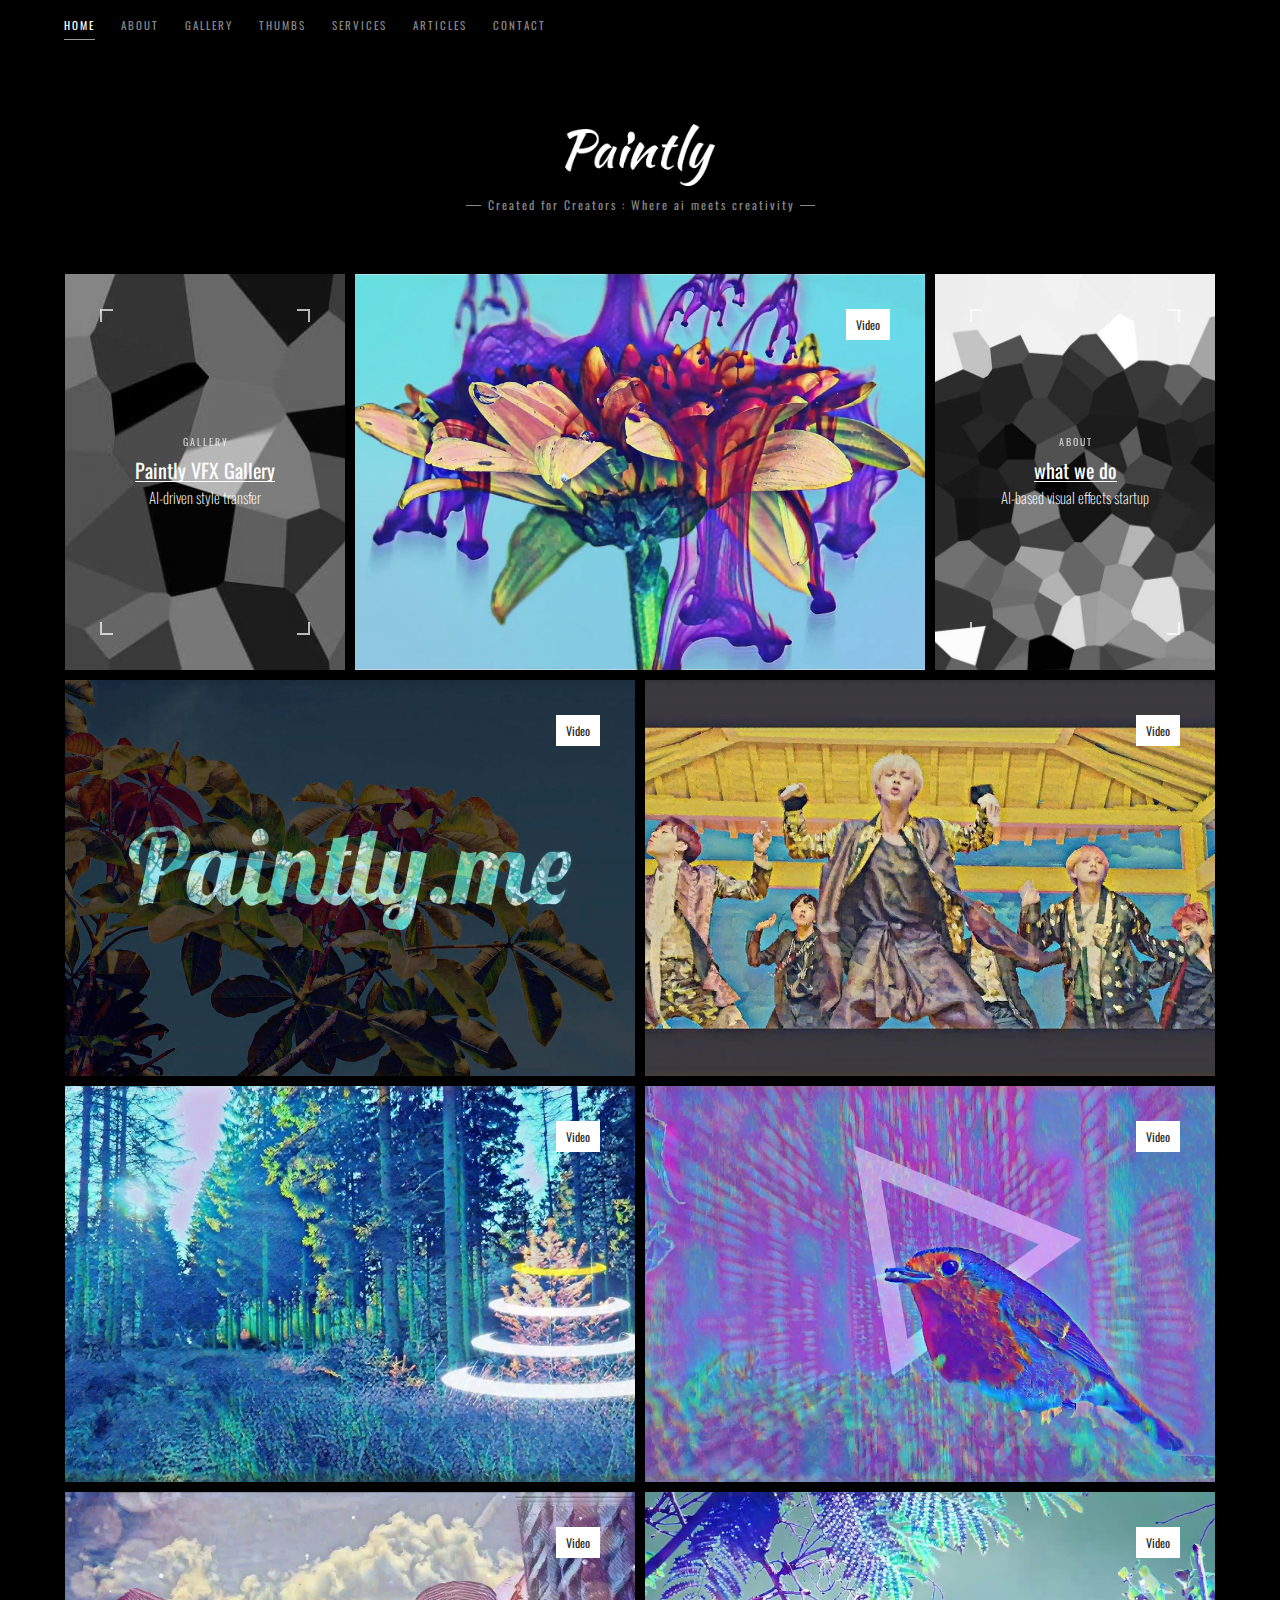
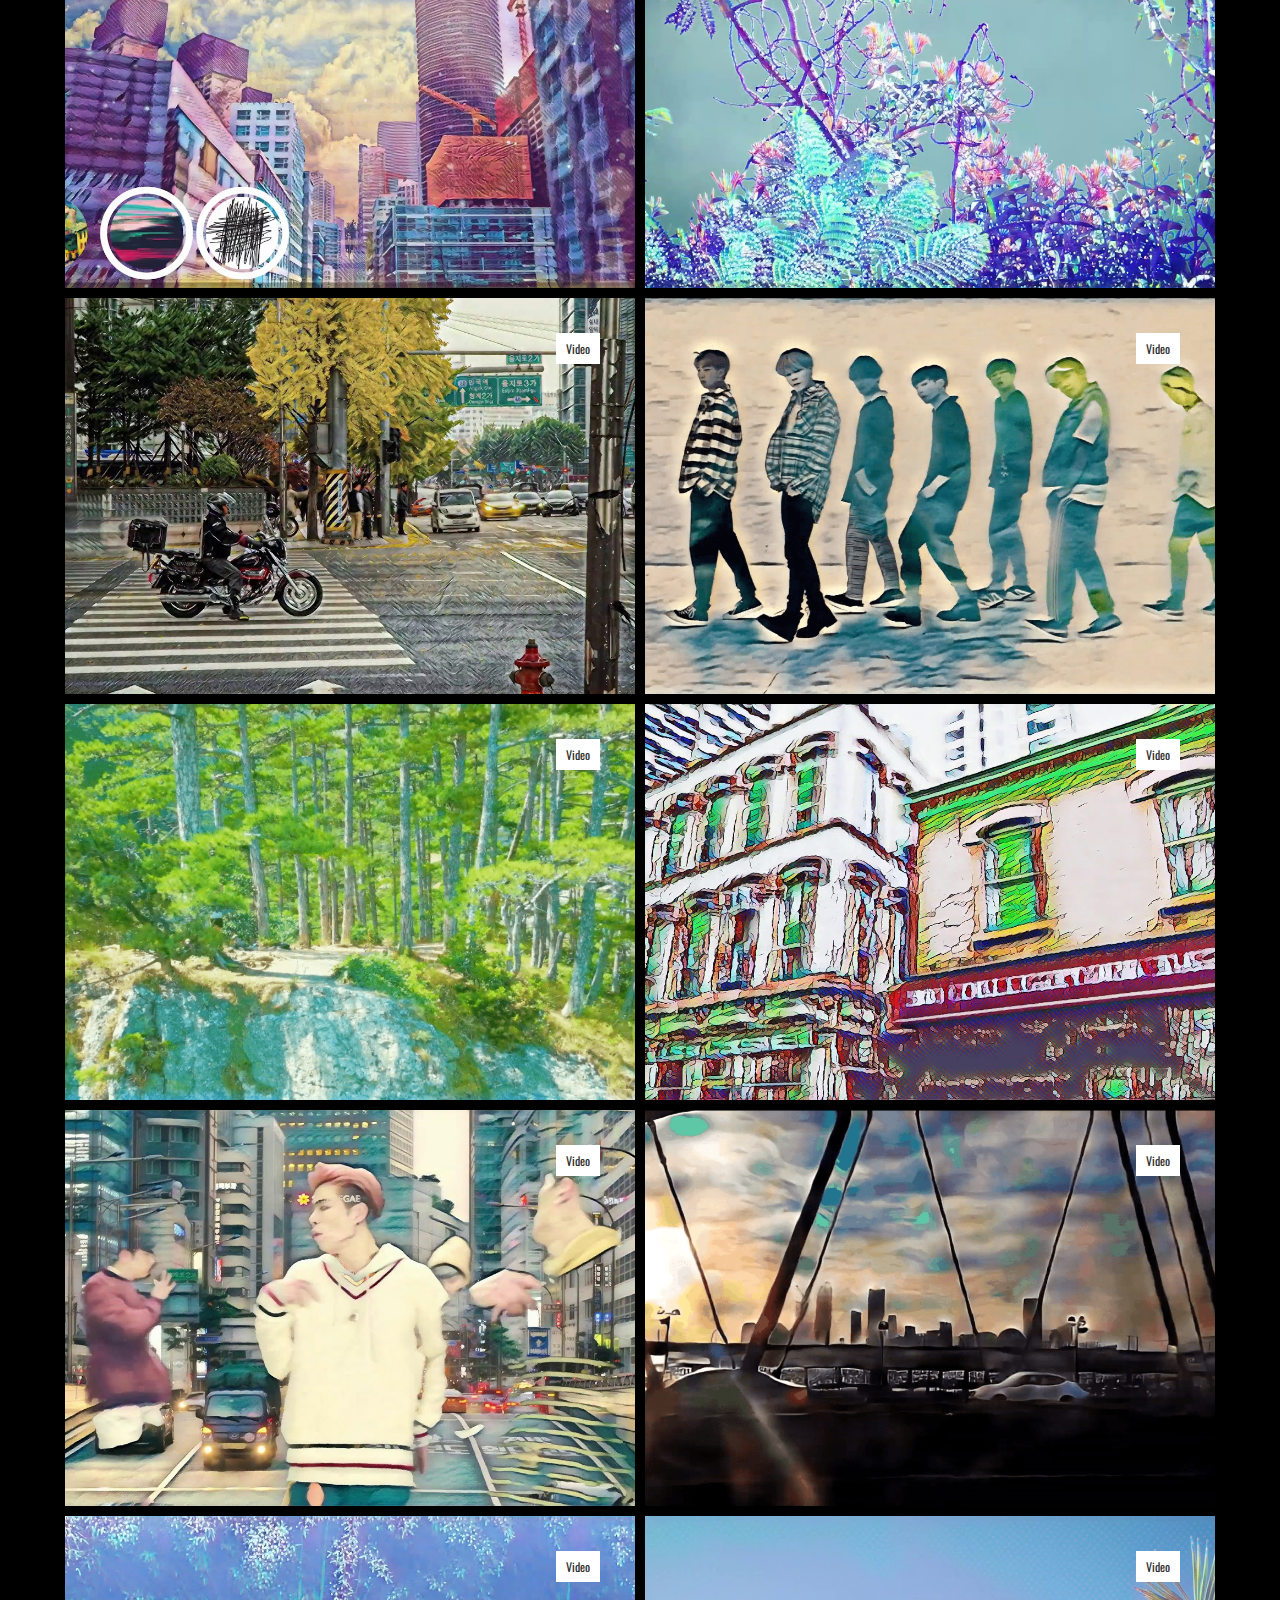
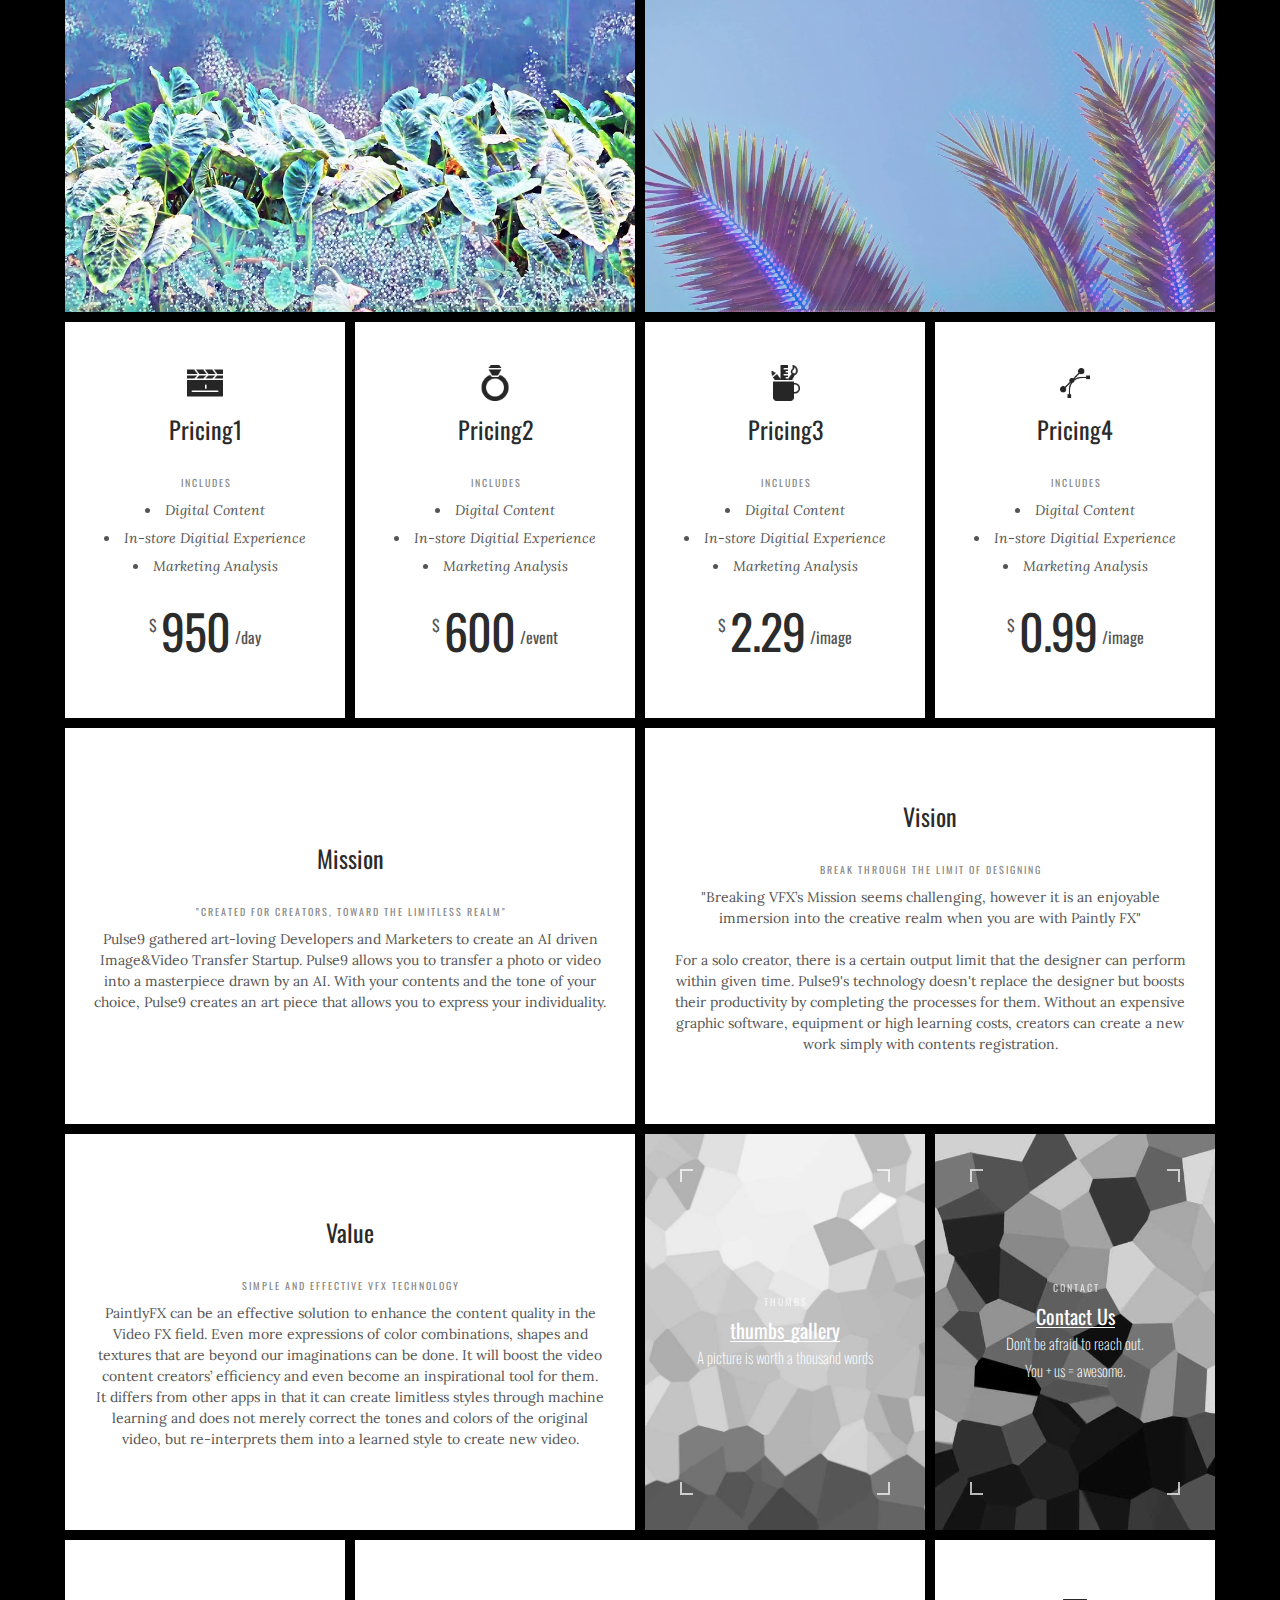
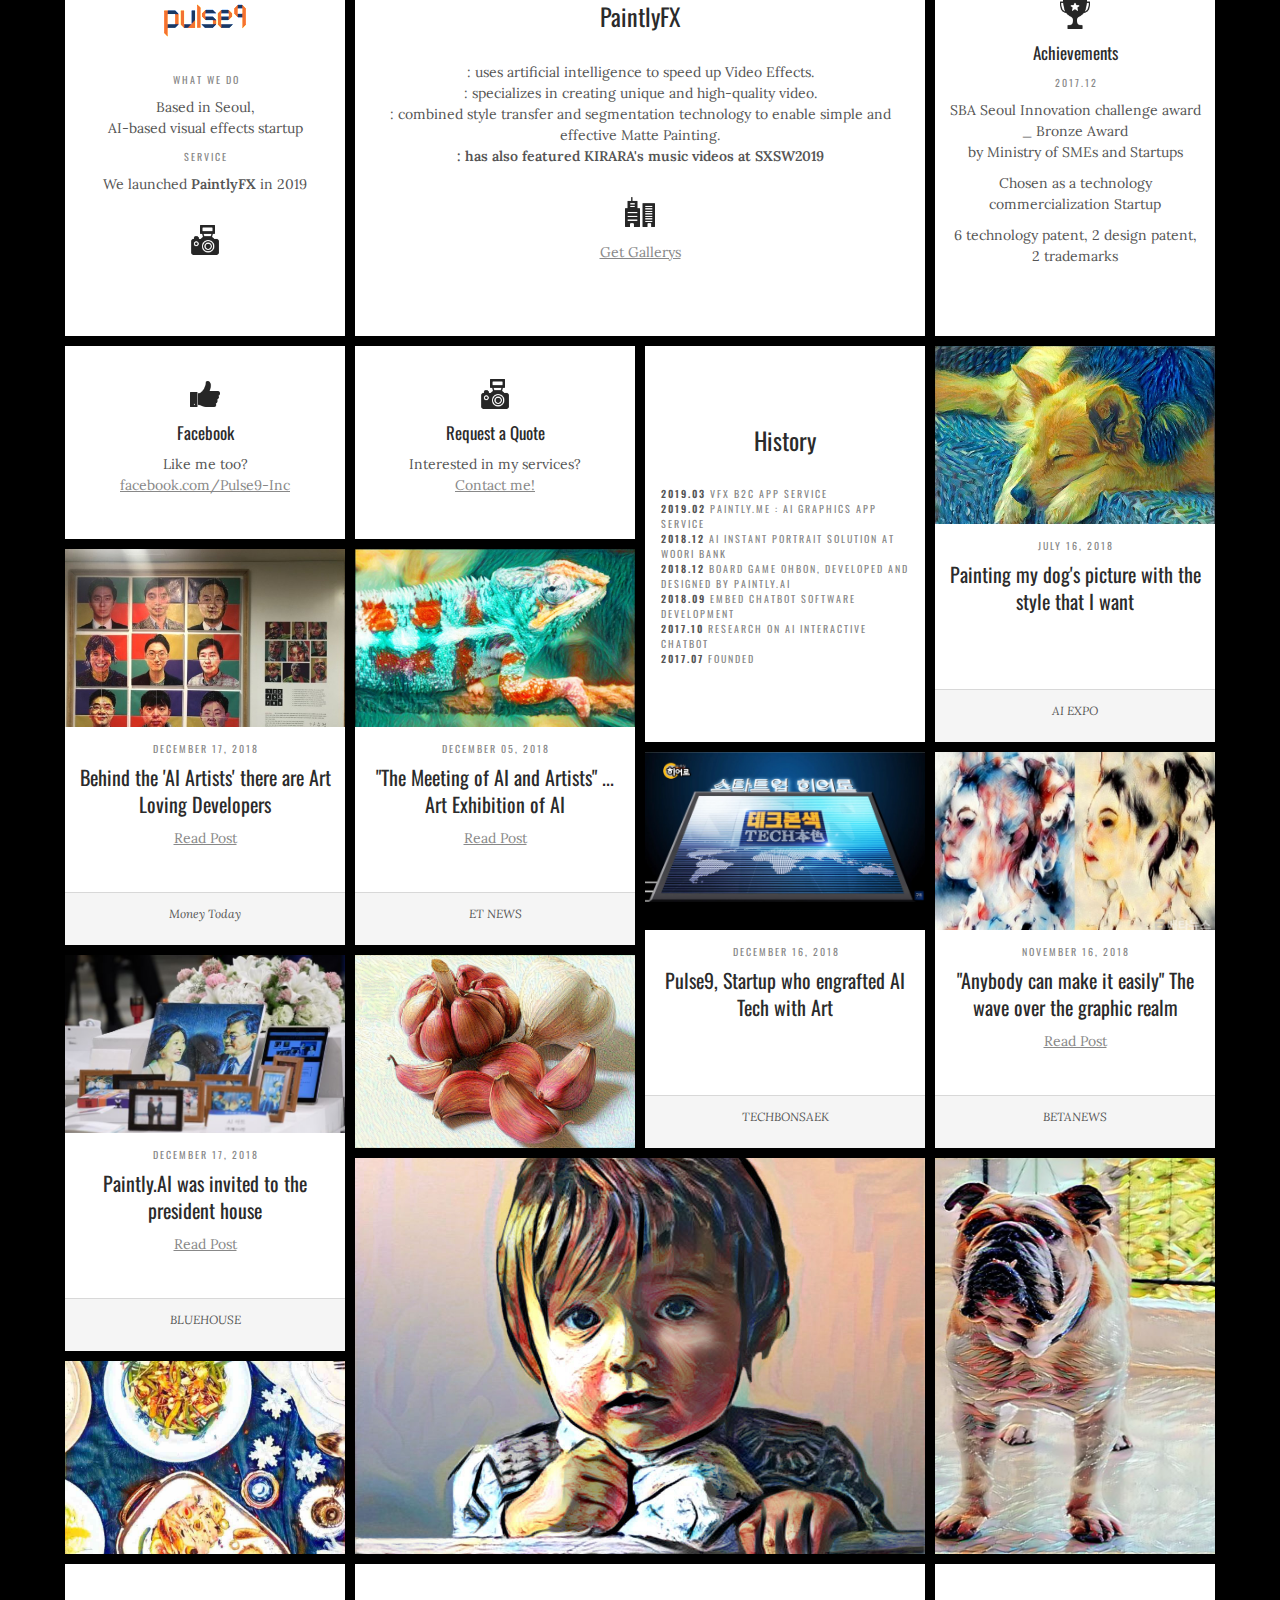
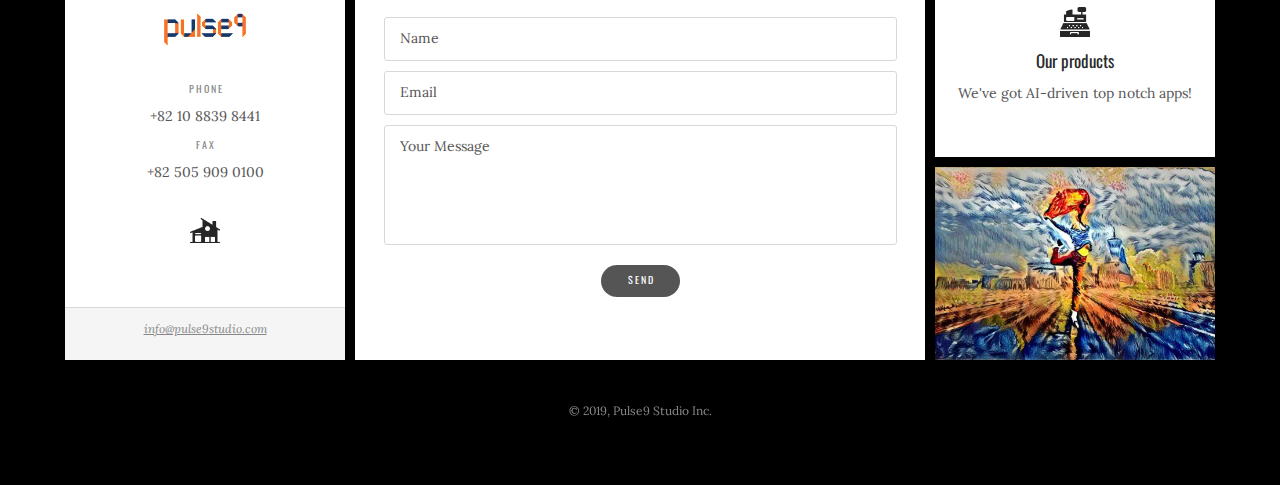
==== commit d88ab2fd: "articles > post pages added" ====
--- a/index.html
+++ b/index.html
@@ -16,7 +16,7 @@
 <link href="css/jquery.fancybox.css" rel="stylesheet" type="text/css" media="screen" />
 <link href="css/responsive.css" rel="stylesheet" type="text/css" media="screen" />
 <link href="css/custom.css" rel="stylesheet" type="text/css" media="screen" />
-<link href="http://fonts.googleapis.com/css?family=Oswald:200,400,600,700|Lora:400,400i,600" rel="stylesheet" type="text/css" />
+<link href="https://fonts.googleapis.com/css?family=Oswald:200,400,600,700|Lora:400,400i,600|Nanum+Gothic:400,700&amp;subset=korean" rel="stylesheet" type="text/css" />
 <script src="js/modernizr.js" type="text/javascript"></script>
 </head>
 <body>
@@ -34,41 +34,26 @@
   <header id="header" class="clearfix">
     <div class="container clearfix">
       <ul class="social-list clearfix alignright">
-        <li> <a href="https://www.facebook.com/pages/Pulse9-Inc/118585632158174" target="_blank"><i class="fab fa-facebook"></i></a> </li>
-        <li> <a href="https://www.youtube.com/channel/UC3nCtaySohhH4_tc6p3vJRw" target="_blank"><i class="fab fa-youtube"></i></a> </li>
-        <li> <a href="https://twitter.com/pulse9studios" target="_blank"><i class="fab fa-twitter"></i></a> </li>
-        <li> <a href="#" target="_blank"><i class="fab fa-instagram"></i></a> </li>
-        <li> <a href="#" target="_blank"><i class="fab fa-pinterest"></i></a> </li>
+        <li><a href="https://www.facebook.com/pages/Pulse9-Inc/118585632158174" target="_blank"><i class="fab fa-facebook"></i></a></li>
+        <li><a href="https://www.youtube.com/channel/UC3nCtaySohhH4_tc6p3vJRw" target="_blank"><i class="fab fa-youtube"></i></a></li>
+        <li><a href="https://twitter.com/pulse9studios" target="_blank"><i class="fab fa-twitter"></i></a></li>
+        <li><a href="#" target="_blank"><i class="fab fa-instagram"></i></a></li>
+        <li><a href="#" target="_blank"><i class="fab fa-pinterest"></i></a></li>
       </ul>
       <div id="menu-button">
-        <div id="nav-button"> <span class="nav-bar"></span> <span class="nav-bar"></span> <span class="nav-bar"></span> </div>
+        <div id="nav-button"><span class="nav-bar"></span><span class="nav-bar"></span><span class="nav-bar"></span></div>
       </div>
       
       <!-- start main nav -->
       <nav id="main-nav">
         <ul id="options" class="option-set clearfix" data-option-key="filter">
-          <li> <a href="#home" class="splink">Home</a> </li>
-          <li> <a href="#about" class="splink">About</a> </li>
-          <li> <a href="#gallery" class="splink">gallery</a> </li>
-          <li> <a href="#portfolio" class="splink">thumbs</a></li>
-          <!-- <li> <a href="#" class="sub-nav-toggle">Portfolio</a>
-            <ul class="sub-nav hidden">
-              <li> <a href="#commercial" class="splink">Commercial</a> </li>
-              <li> <a href="#travel" class="splink">Travel</a> </li>
-              <li> <a href="#retouched" class="splink">Retouched</a> </li>
-              <li> <a href="#portfolio" class="splink">Show All</a> </li>
-            </ul>
-          </li> -->
-          <li> <a href="#services" class="splink">Services</a></li>
-          <li> <a href="#contact" class="splink">Contact</a> </li>
-          <!-- <li> <a href="#" class="sub-nav-toggle">Shop</a>
-            <ul class="sub-nav hidden">
-              <li> <a href="shop.html">Collection</a> </li>
-              <li> <a href="shop-item.html">Shop Item</a> </li>
-              <li> <a href="shopping-cart.html">Shopping Cart</a> </li>
-              <li> <a href="checkout.html">Checkout</a> </li>
-            </ul>
-          </li> -->
+          <li><a href="#home" class="splink">Home</a></li>
+          <li><a href="#about" class="splink">About</a></li>
+          <li><a href="#gallery" class="splink">gallery</a></li>
+          <li><a href="#portfolio" class="splink">Thumbs</a></li>
+          <li><a href="#services" class="splink">Services</a></li>
+          <li><a href="#articles" class="splink">Articles</a></li>
+          <li><a href="#contact" class="splink">Contact</a></li>
         </ul>
       </nav>
       
@@ -103,7 +88,7 @@
                     </div>
                   </div>
                 </div>
-                </a> </div>
+                </a></div>
             </div>
           <div class="element clearfix rectangle col2-2 home gallery">
             <div class="padding-wrapper"><a href="https://www.youtube.com/embed/rqUeMH--EbY?rel=0&autoplay=1&loop=1&playlist=rqUeMH--EbY&showinfo=0&wmode=transparent&enablejsapi=1&origin=" allow="autoplay" id="rqUeMH--EbY" data-title="Flower Ink Drop" class="video-popup">
@@ -124,7 +109,7 @@
                   </div>
                 </div>
               </div>
-            </a> </div>
+            </a></div>
           </div>
           <div class="element clearfix rectangle col2-2 home gallery">
             <div class="padding-wrapper"><a href="https://www.youtube.com/embed/sEdF7m3NOkM?rel=0&autoplay=1&loop=1&playlist=sEdF7m3NOkM&showinfo=0&wmode=transparent&enablejsapi=1&origin=" allow="autoplay" id="sEdF7m3NOkM" data-title="Paintly VFX [ nature ]" class="video-popup">
@@ -145,7 +130,7 @@
                   </div>
                 </div>
               </div>
-            </a> </div>
+            </a></div>
           </div>
           <div class="element clearfix rectangle col2-2 home gallery">
             <div class="padding-wrapper"><a href="https://www.youtube.com/embed/lZSSDz-at8c?rel=0&autoplay=1&loop=1&playlist=lZSSDz-at8c&showinfo=0&wmode=transparent&enablejsapi=1&origin=" allow="autoplay" id="lZSSDz-at8c" data-title="BTSxPaintly" class="video-popup">
@@ -166,7 +151,7 @@
                   </div>
                 </div>
               </div>
-            </a> </div>
+            </a></div>
           </div>
           <div class="element clearfix rectangle col2-2 home gallery">
             <div class="padding-wrapper"><a href="https://www.youtube.com/embed/Otq9qaQfAvQ?rel=0&autoplay=1&loop=1&playlist=Otq9qaQfAvQ&showinfo=0&wmode=transparent&enablejsapi=1&origin=" allow="autoplay" id="Otq9qaQfAvQ" data-title="slowForest cut" class="video-popup">
@@ -187,7 +172,7 @@
                   </div>
                 </div>
               </div>
-            </a> </div>
+            </a></div>
           </div>
           <div class="element clearfix rectangle col2-2 home gallery">
             <div class="padding-wrapper"><a href="https://www.youtube.com/embed/FAwCDT-OiLc?rel=0&autoplay=1&loop=1&playlist=FAwCDT-OiLc&showinfo=0&wmode=transparent&enablejsapi=1&origin=" allow="autoplay" id="FAwCDT-OiLc" data-title="Paintly bird" class="video-popup">
@@ -208,7 +193,7 @@
                   </div>
                 </div>
               </div>
-            </a> </div>
+            </a></div>
           </div>
           <div class="element clearfix rectangle col2-2 home gallery">
             <div class="padding-wrapper"><a href="https://www.youtube.com/embed/PwhSlEPoZlw?rel=0&autoplay=1&loop=1&playlist=PwhSlEPoZlw&showinfo=0&wmode=transparent&enablejsapi=1&origin=" allow="autoplay" id="PwhSlEPoZlw" data-title="Seoul popping" class="video-popup">
@@ -229,7 +214,7 @@
                   </div>
                 </div>
               </div>
-            </a> </div>
+            </a></div>
           </div>
           <div class="element clearfix rectangle col2-2 home gallery">
             <div class="padding-wrapper"><a href="https://www.youtube.com/embed/tM5wjgrYb1A?rel=0&autoplay=1&loop=1&playlist=tM5wjgrYb1A&showinfo=0&wmode=transparent&controls=0&enablejsapi=1&origin=" allow="autoplay" id="tM5wjgrYb1A" data-title="Glowing Branches" class="video-popup">
@@ -250,7 +235,7 @@
                   </div>
                 </div>
               </div>
-            </a> </div>
+            </a></div>
           </div>
           <div class="element clearfix rectangle col2-2 home gallery">
             <div class="padding-wrapper"><a href="https://www.youtube.com/embed/NnDvigjOGqA?rel=0&autoplay=1&loop=1&playlist=NnDvigjOGqA&showinfo=0&wmode=transparent&controls=0&enablejsapi=1&origin=" allow="autoplay" id="NnDvigjOGqA" data-title="bus" class="video-popup">
@@ -271,7 +256,7 @@
                   </div>
                 </div>
               </div>
-            </a> </div>
+            </a></div>
           </div>
           <div class="element clearfix rectangle col2-2 home gallery">
             <div class="padding-wrapper"><a href="https://www.youtube.com/embed/GJs78PMKeDo?rel=0&autoplay=1&loop=1&playlist=GJs78PMKeDo&showinfo=0&wmode=transparent&controls=0&enablejsapi=1&origin=" allow="autoplay" id="GJs78PMKeDo" data-title="BTSxPaintly" class="video-popup">
@@ -292,7 +277,7 @@
                   </div>
                 </div>
               </div>
-            </a> </div>
+            </a></div>
           </div>
           <div class="element clearfix rectangle col2-2 home gallery">
             <div class="padding-wrapper"><a href="https://www.youtube.com/embed/NPNZ-k0Wx68?rel=0&autoplay=1&loop=1&playlist=NPNZ-k0Wx68&showinfo=0&wmode=transparent&controls=1&enablejsapi=1&origin=" allow="autoplay" id="NPNZ-k0Wx68" data-title="Paintly nature" class="video-popup">
@@ -313,7 +298,7 @@
                   </div>
                 </div>
               </div>
-            </a> </div>
+            </a></div>
           </div>
           <div class="element clearfix rectangle col2-2 home gallery">
             <div class="padding-wrapper"><a href="https://www.youtube.com/embed/sS-0DCV40lA?rel=0&autoplay=1&loop=1&playlist=sS-0DCV40lA&showinfo=0&wmode=transparent&enablejsapi=1&origin=" allow="autoplay" id="sS-0DCV40lA" data-title="Seoul vivid" class="video-popup">
@@ -334,7 +319,7 @@
                   </div>
                 </div>
               </div>
-            </a> </div>
+            </a></div>
           </div>
           <div class="element clearfix rectangle col2-2 home gallery">
             <div class="padding-wrapper"><a href="https://www.youtube.com/embed/yvC_7bcD0-Q?rel=0&autoplay=1&loop=1&playlist=yvC_7bcD0-Q&showinfo=0&wmode=transparent&enablejsapi=1&origin=" allow="autoplay" id="yvC_7bcD0-Q" data-title="iKONxPaintly" class="video-popup">
@@ -355,7 +340,7 @@
                   </div>
                 </div>
               </div>
-            </a> </div>
+            </a></div>
           </div>
           <div class="element clearfix rectangle col2-2 home gallery">
             <div class="padding-wrapper"><a href="https://www.youtube.com/embed/Aiknff_0m-k?rel=0&autoplay=1&loop=1&playlist=Aiknff_0m-k&showinfo=0&wmode=transparent&enablejsapi=1&origin=" allow="autoplay" id="Aiknff_0m-k" data-title="Paintly 양화대교 Zion.T" class="video-popup">
@@ -376,9 +361,9 @@
                   </div>
                 </div>
               </div>
-            </a> </div>
-          </div>
-          <div class="element  clearfix rectangle col2-2 home gallery">
+            </a></div>
+          </div>
+          <div class="element clearfix rectangle col2-2 home gallery">
             <div class="padding-wrapper"><a href="https://www.youtube.com/embed/0EBz_g1WpMk?rel=0&autoplay=1&loop=1&playlist=0EBz_g1WpMk&showinfo=0&wmode=transparent&controls=0&enablejsapi=1&origin=" allow="autoplay" id="0EBz_g1WpMk" data-title="bigLeaves" class="video-popup">
               <figure class="images background-image" style="background-image: url(images/0EBz_g1WpMk_maxresdefault.jpg);"></figure>
               <div class="image-caption"><i class="fas fa-video"></i> Video</div>
@@ -397,7 +382,7 @@
                   </div>
                 </div>
               </div>
-            </a> </div>
+            </a></div>
           </div>
           <div class="element clearfix rectangle col2-2 home gallery">
             <div class="padding-wrapper"><a href="https://www.youtube.com/embed/Rme6VI4td44?rel=0&autoplay=1&loop=1&playlist=Rme6VI4td44&showinfo=0&wmode=transparent&controls=0&enablejsapi=1&origin=" allow="autoplay" id="Rme6VI4td44" data-title="Palm Blowing" class="video-popup">
@@ -418,7 +403,7 @@
                   </div>
                 </div>
               </div>
-            </a> </div>
+            </a></div>
           </div>
           <div class="element clearfix rectangle col1-1 home about feature">
             <div class="padding-wrapper"><a href="#about" data-title="what we do" class="">
@@ -438,7 +423,7 @@
                   </div>
                 </div>
               </div>
-              </a> </div>
+              </a></div>
           </div>
           <div class="element clearfix rectangle col1-1 home services">
             <div class="padding-wrapper">
@@ -460,7 +445,7 @@
               </div>
             </div>
           </div>
-          <div class="element  clearfix rectangle col1-1 home services">
+          <div class="element clearfix rectangle col1-1 home services">
             <div class="padding-wrapper">
               <div class="grey-bg full-height">
                 <div class="box-parent">
@@ -519,7 +504,7 @@
                   </div>
                 </div>
               </div>
-            </div>
+          </div>
           <div class="element clearfix rectangle col2-2 home about">
             <div class="padding-wrapper">
               <div class="grey-bg full-height">
@@ -589,7 +574,7 @@
                   </div>
                 </div>
               </div>
-              </a> </div>
+              </a></div>
           </div>
           <div class="element clearfix rectangle col1-1 home contact feature">
             <div class="padding-wrapper"><a href="#contact" data-title="Contact Us" class="">
@@ -609,7 +594,7 @@
                   </div>
                 </div>
               </div>
-              </a> </div>
+              </a></div>
           </div>
           <div class="element clearfix rectangle col1-1 home about">
             <div class="padding-wrapper">
@@ -700,20 +685,98 @@
                     </div>
                     <h3 class="header">History</h3>
                     <div class="break"></div>
-                    <p class="small" style="text-align:left"><strong>2019.03</strong> VFX B2C App service<br><strong>2019.02</strong> Paintly.me : AI graphics app service<br><strong>2018.12</strong> AI instant portrait solution at Woori Bank<br><strong>2018.12</strong> Board Game Ohbon, developed and designed by Paintly.AI<br><strong>2018.09</strong> Embed chatbot Software development<br><strong>2017.10</strong> Research on AI interactive chatbot<br><strong>2017.07</strong> Founded</p>
-                  </div>
-                </div>
-              </div>
-            </div>
-          </div>
-          <div class="element clearfix rectangle col-half about portfolio">
+                    <p class="small align_l"><strong>2019.03</strong> VFX B2C App service<br><strong>2019.02</strong> Paintly.me : AI graphics app service<br><strong>2018.12</strong> AI instant portrait solution at Woori Bank<br><strong>2018.12</strong> Board Game Ohbon, developed and designed by Paintly.AI<br><strong>2018.09</strong> Embed chatbot Software development<br><strong>2017.10</strong> Research on AI interactive chatbot<br><strong>2017.07</strong> Founded</p>
+                  </div>
+                </div>
+              </div>
+            </div>
+          </div>
+          <div class="element clearfix rectangle col1-1 teaser articles home">
+            <div class="padding-wrapper"><a href="https://www.youtube.com/embed/gaZ5Fr7u28M?rel=0&autoplay=1&loop=1&playlist=gaZ5Fr7u28M&showinfo=0&wmode=transparent&controls=1&enablejsapi=1&origin=" allow="autoplay" id="gaZ5Fr7u28M" data-title="Painting my dog's picture with the style that I want" class="video-popup"><img src="images/img_articles_01.jpg" alt="">
+              <div class="grey-bg">
+                <p class="small">July 16, 2018</p>
+                <h4 class="header">Painting my dog's picture with the style that I want</h4>
+                <!-- <p>Read Post</p> -->
+                <div class="stats">
+                  <p class="align_c">AI EXPO</p>
+                </div>
+              </div>
+              </a>
+            </div>
+          </div>
+          <div class="element clearfix rectangle col1-1 teaser articles home">
+            <div class="padding-wrapper"><a href="post_01.html" title=""><img src="images/img_articles_02_2.jpg" alt="">
+              <div class="grey-bg">
+                <p class="small">December 17, 2018</p>
+                <h4 class="header">Behind the 'AI Artists' there are Art Loving Developers</h4>
+                <p>Read Post</p>
+                <div class="stats">
+                  <p class="align_c">Money Today</p>
+                </div>
+              </div>
+              </a>
+            </div>
+          </div>
+          <div class="element clearfix rectangle col1-1 teaser articles home">
+            <div class="padding-wrapper"><a href="post_02.html" title=""><img src="images/img_articles_03.jpg" alt="">
+              <div class="grey-bg">
+                <p class="small">December 05, 2018</p>
+                <h4 class="header">&quot;The Meeting of AI and Artists&quot; ... Art Exhibition of AI</h4>
+                <p>Read Post</p>
+                <div class="stats">
+                  <p class="align_c">ET NEWS</p>
+                </div>
+              </div>
+              </a>
+            </div>
+          </div>
+          <div class="element clearfix rectangle col1-1 teaser articles home">
+            <div class="padding-wrapper"><a href="https://www.youtube.com/embed/Ey7dxZrJfTk?rel=0&autoplay=1&loop=1&playlist=Ey7dxZrJfTk&showinfo=0&wmode=transparent&controls=1&enablejsapi=1&origin=" allow="autoplay" id="Ey7dxZrJfTk" data-title="Pulse9, Startup who engrafted AI Tech with Art" class="video-popup"><img src="images/img_articles_04.jpg" alt="">
+              <div class="grey-bg">
+                <p class="small">December 16, 2018</p>
+                <h4 class="header">Pulse9, Startup who engrafted AI Tech with Art</h4>
+                <!-- <p>Read Post</p> -->
+                <div class="stats">
+                  <p class="align_c">TECHBONSAEK</p>
+                </div>
+              </div>
+              </a>
+            </div>
+          </div>          
+          <div class="element clearfix rectangle col1-1 teaser articles home">
+            <div class="padding-wrapper"><a href="post_03.html" title=""><img src="images/img_articles_05.jpg" alt="">
+              <div class="grey-bg">
+                <p class="small">November 16, 2018</p>
+                <h4 class="header">&quot;Anybody can make it easily&quot; The wave over the graphic realm</h4>
+                <p>Read Post</p>
+                <div class="stats">
+                  <p class="align_c">BETANEWS</p>
+                </div>
+              </div>
+              </a>
+            </div>
+          </div>
+          <div class="element clearfix rectangle col1-1 teaser articles home">
+            <div class="padding-wrapper"><a href="post_04.html" title=""><img src="images/img_articles_06.jpg" alt="">
+              <div class="grey-bg">
+                <p class="small">December 17, 2018</p>
+                <h4 class="header">Paintly.AI was invited to the president house</h4>
+                <p>Read Post</p>
+                <div class="stats">
+                  <p class="align_c">BLUEHOUSE</p>
+                </div>
+              </div>
+              </a>
+            </div>
+          </div>
+          <div class="element clearfix rectangle col-half about portfolio home">
             <div class="padding-wrapper">
               <a href="images/img_gallery_01.jpg" class="popup" data-title="thumb1" data-fancybox-group="group1">
                 <figure class="images background-image thumb_fx_01"></figure>
               </a>
             </div>
           </div>
-          <div class="element clearfix rectangle col2-2 about portfolio">
+          <div class="element clearfix rectangle col2-2 about portfolio home">
             <div class="padding-wrapper">
               <a href="images/img_gallery_04.jpg" class="popup" data-title="thumb4" data-fancybox-group="group1">
                 <figure class="images background-image thumb_fx_04"></figure>
@@ -738,13 +801,6 @@
             <div class="padding-wrapper">
               <a href="images/img_gallery_05.jpg" class="popup" data-title="thumb5" data-fancybox-group="group1">
                 <figure class="images background-image thumb_fx_05"></figure>
-              </a>
-            </div>
-          </div>
-          <div class="element clearfix rectangle col-half about portfolio">
-            <div class="padding-wrapper">
-              <a href="images/img_gallery_06.jpg" class="popup" data-title="thumb6" data-fancybox-group="group1">
-                <figure class="images background-image thumb_fx_06"></figure>
               </a>
             </div>
           </div>
@@ -766,27 +822,14 @@
                 </div>
               </div>
               <div class="stats">
-                <p style="text-align:center"><a href="mailto:info@pulse9studio.com" title="contact us">info@pulse9studio.com</a></p>
+                <p class="align_c"><a href="mailto:info@pulse9studio.com" title="contact us">info@pulse9studio.com</a></p>
                 <!-- <p class="alignleft"><i>Let's be Social</i></p>
                 <ul class="social-list clearfix alignright">
-                  <li> <a href="#"><i class="fab fa-skype"></i></a> </li>
-                  <li> <a href="#"><i class="fab fa-500px"></i></a> </li>
-                  <li> <a href="#"><i class="fab fa-snapchat-ghost"></i></a> </li>
-                  <li> <a href="#"><i class="fab fa-whatsapp"></i></a> </li>
+                  <li><a href="#"><i class="fab fa-skype"></i></a></li>
+                  <li><a href="#"><i class="fab fa-500px"></i></a></li>
+                  <li><a href="#"><i class="fab fa-snapchat-ghost"></i></a></li>
+                  <li><a href="#"><i class="fab fa-whatsapp"></i></a></li>
                 </ul> -->
-              </div>
-            </div>
-          </div>
-          <div class="element clearfix rectangle col-half home">
-            <div class="padding-wrapper">
-              <div class="grey-bg full-height">
-                <div class="box-parent">
-                  <div class="child">
-                    <div class="icons register"></div>
-                    <h5 class="header">Our products</h5>
-                    <p>We've got AI-driven top notch apps!</p>
-                  </div>
-                </div>
               </div>
             </div>
           </div>
@@ -801,13 +844,35 @@
                       <textarea name="comments" cols="40" rows="3" id="comments" title="Your Message"></textarea>
                       <div class="input-wrapper clearfix">
                         <input type="submit" class="send-btn" value="Send" id="submit" name="Submit" />
-                        <span id="message"></span></div>
+                        <span id="message"></span>
+                      </div>
                     </form>
                   </div>
                 </div>
               </div>
             </div>
           </div>
+          <div class="element clearfix rectangle col-half home">
+            <div class="padding-wrapper">
+              <div class="grey-bg full-height">
+                <div class="box-parent">
+                  <div class="child">
+                    <div class="icons register"></div>
+                    <h5 class="header">Our products</h5>
+                    <p>We've got AI-driven top notch apps!</p>
+                  </div>
+                </div>
+              </div>
+            </div>
+          </div>
+          <div class="element clearfix rectangle col-half about portfolio home">
+            <div class="padding-wrapper">
+              <a href="images/img_gallery_06.jpg" class="popup" data-title="thumb6" data-fancybox-group="group1">
+                <figure class="images background-image thumb_fx_06"></figure>
+              </a>
+            </div>
+          </div>
+
         </div>
         <!-- end #container --> 
       </div>
@@ -837,7 +902,5 @@
 <script src="js/preloader.js" type="text/javascript"></script> 
 <script src="js/jquery.fancybox.pack.js" type="text/javascript"></script> 
 <script src="js/bootstrap.min.js" type="text/javascript"></script> 
-<script src="js/twitterfetch.js" type="text/javascript"></script> 
-<script src="js/tweets.js" type="text/javascript"></script>
 </body>
 </html>--- a/css/custom.css
+++ b/css/custom.css
@@ -1,4 +1,12 @@
+/* COMMON */
+p.align_l {text-align:left}
+p.align_c {text-align:center}
+p.align_r {text-align:right}
+.txt_bar {display:inline-block;padding:0 4px;color:#ddd}
+
 /* RESET */
+body {font-family:'Lora', 'Nanum Gothic', 'Helvetica Neue', Helvetica,  Arial, sans-serif}
+a:hover {color:#fff}
 .feature a .left-corner,
 .feature a .right-corner,
 .feature a .left-corner.bottom,
@@ -8,8 +16,11 @@
 .box-parent .child {padding-top:0}
 .grey-bg,
 .grey-bg2 {padding:5%}
-a:hover {color:#fff}
-
+.grey-bg-large h2 {max-width:65%}
+.larger-text {margin-top:50px}
+.larger-text p {word-break:keep-all}
+.larger-text blockquote p {font-family:'Lora', serif}
+.contains-rectangles {margin-top:50px}
 
 /* HEADER */
 #header {background-color:rgba(0,0,0,.7)}
@@ -48,4 +59,13 @@
 /* .about */
 .icons.mission {width:auto;height:auto;font-size:2rem;color:#000}
 
+/* article */
 
+
+
+
+
+
+@media screen and (max-width: 991px){
+  .larger-text blockquote {padding:10px 20px}
+}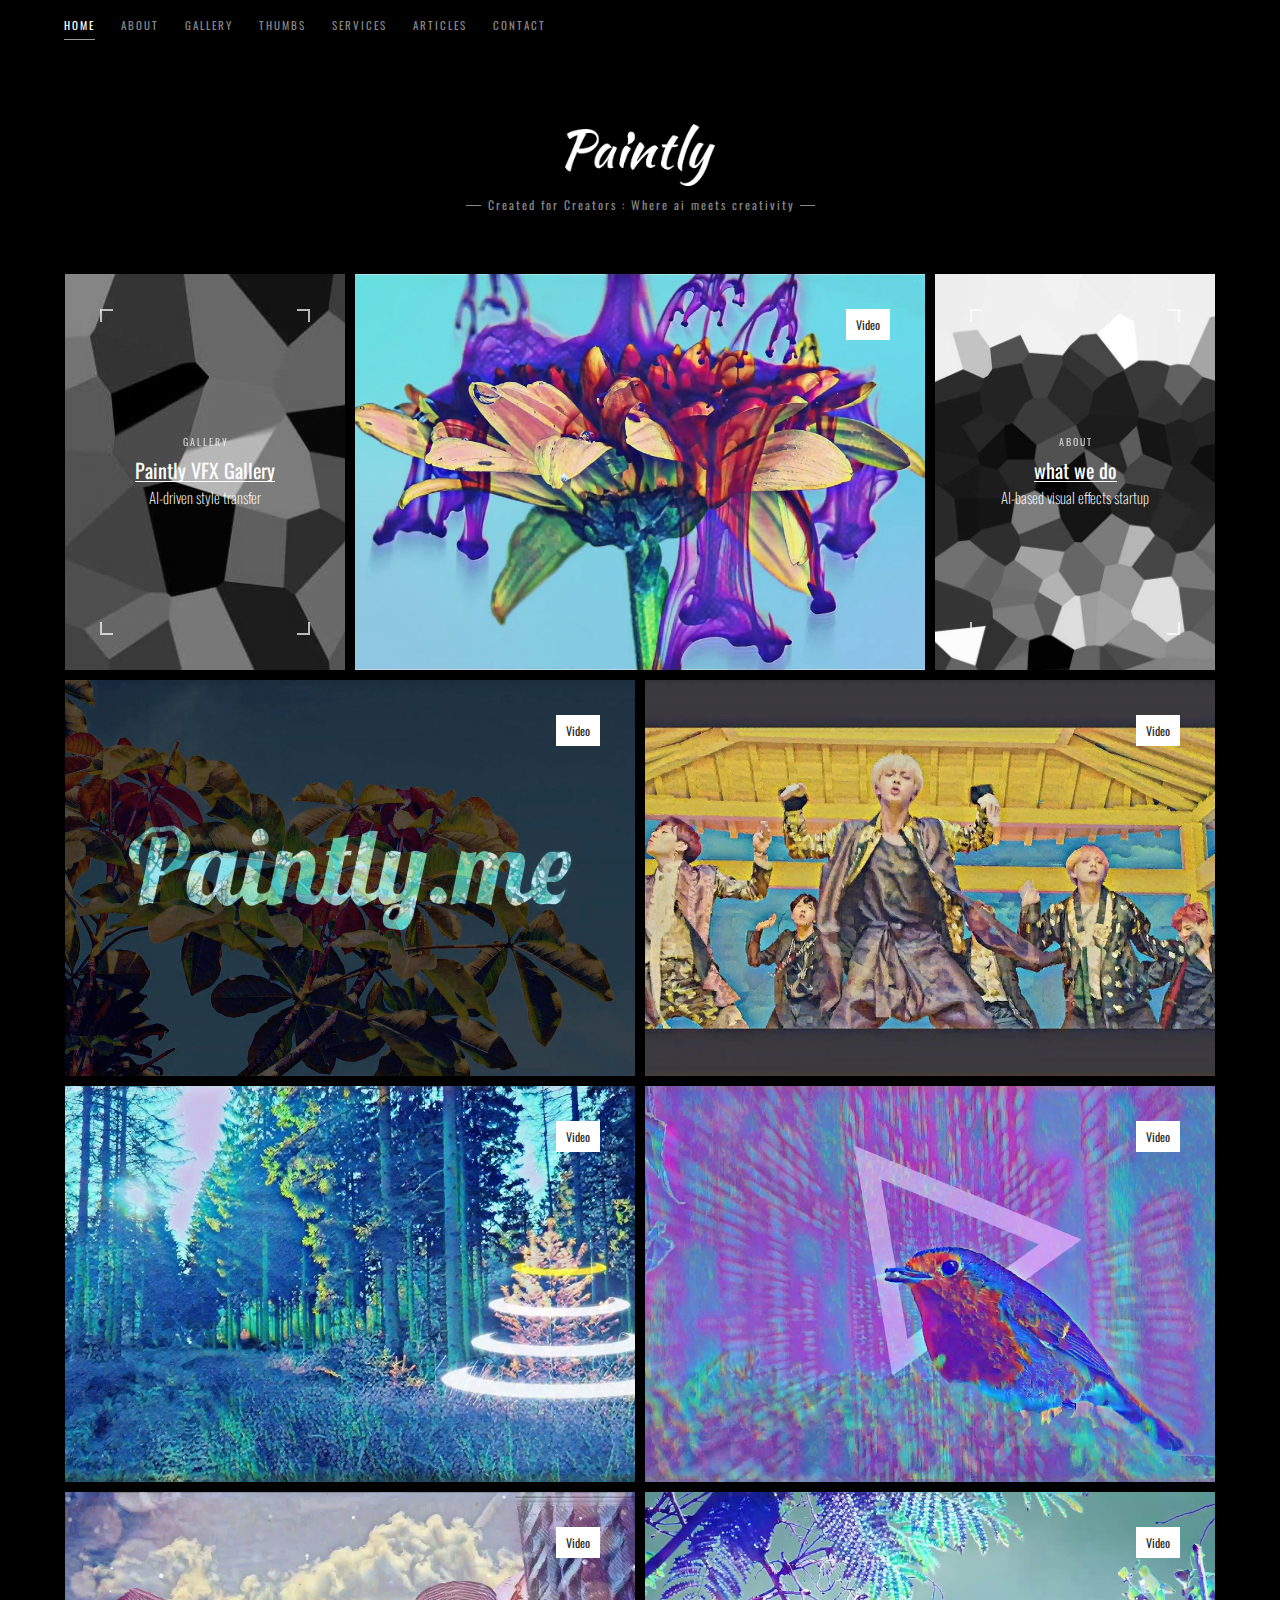
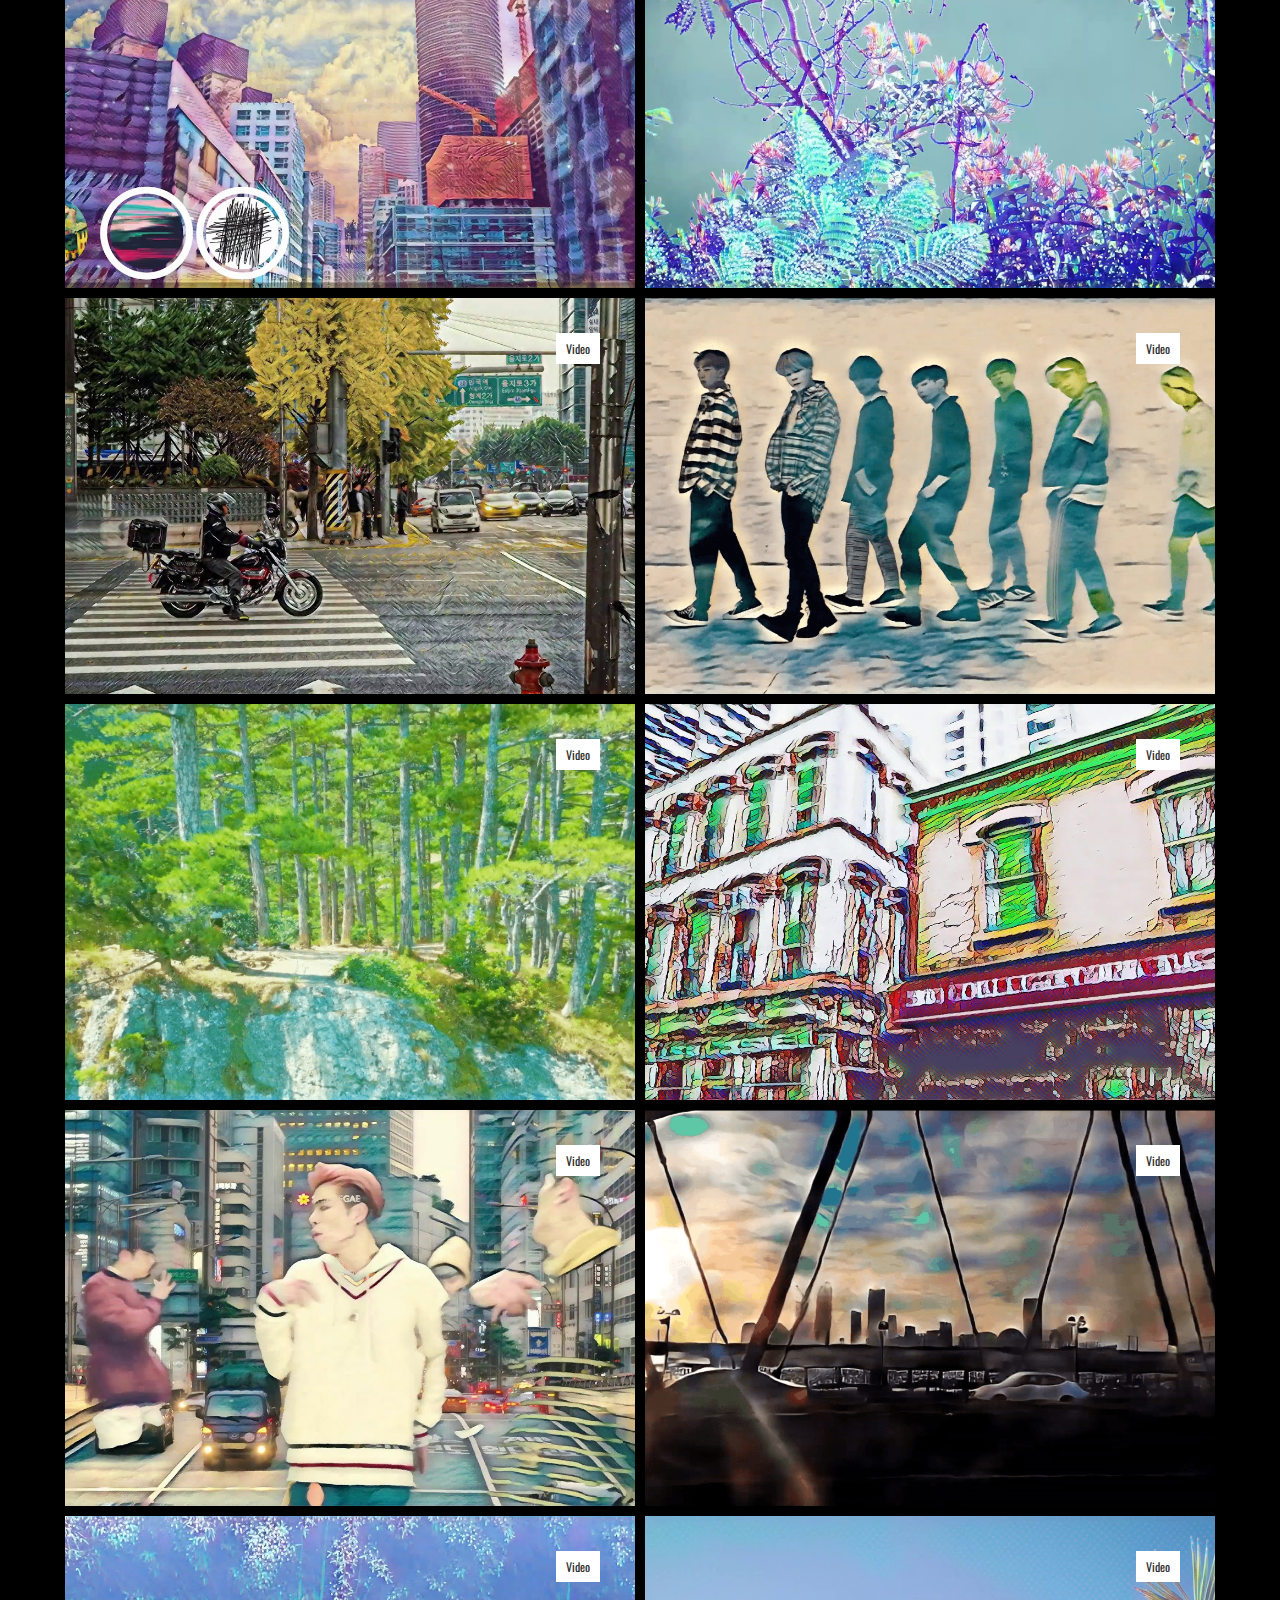
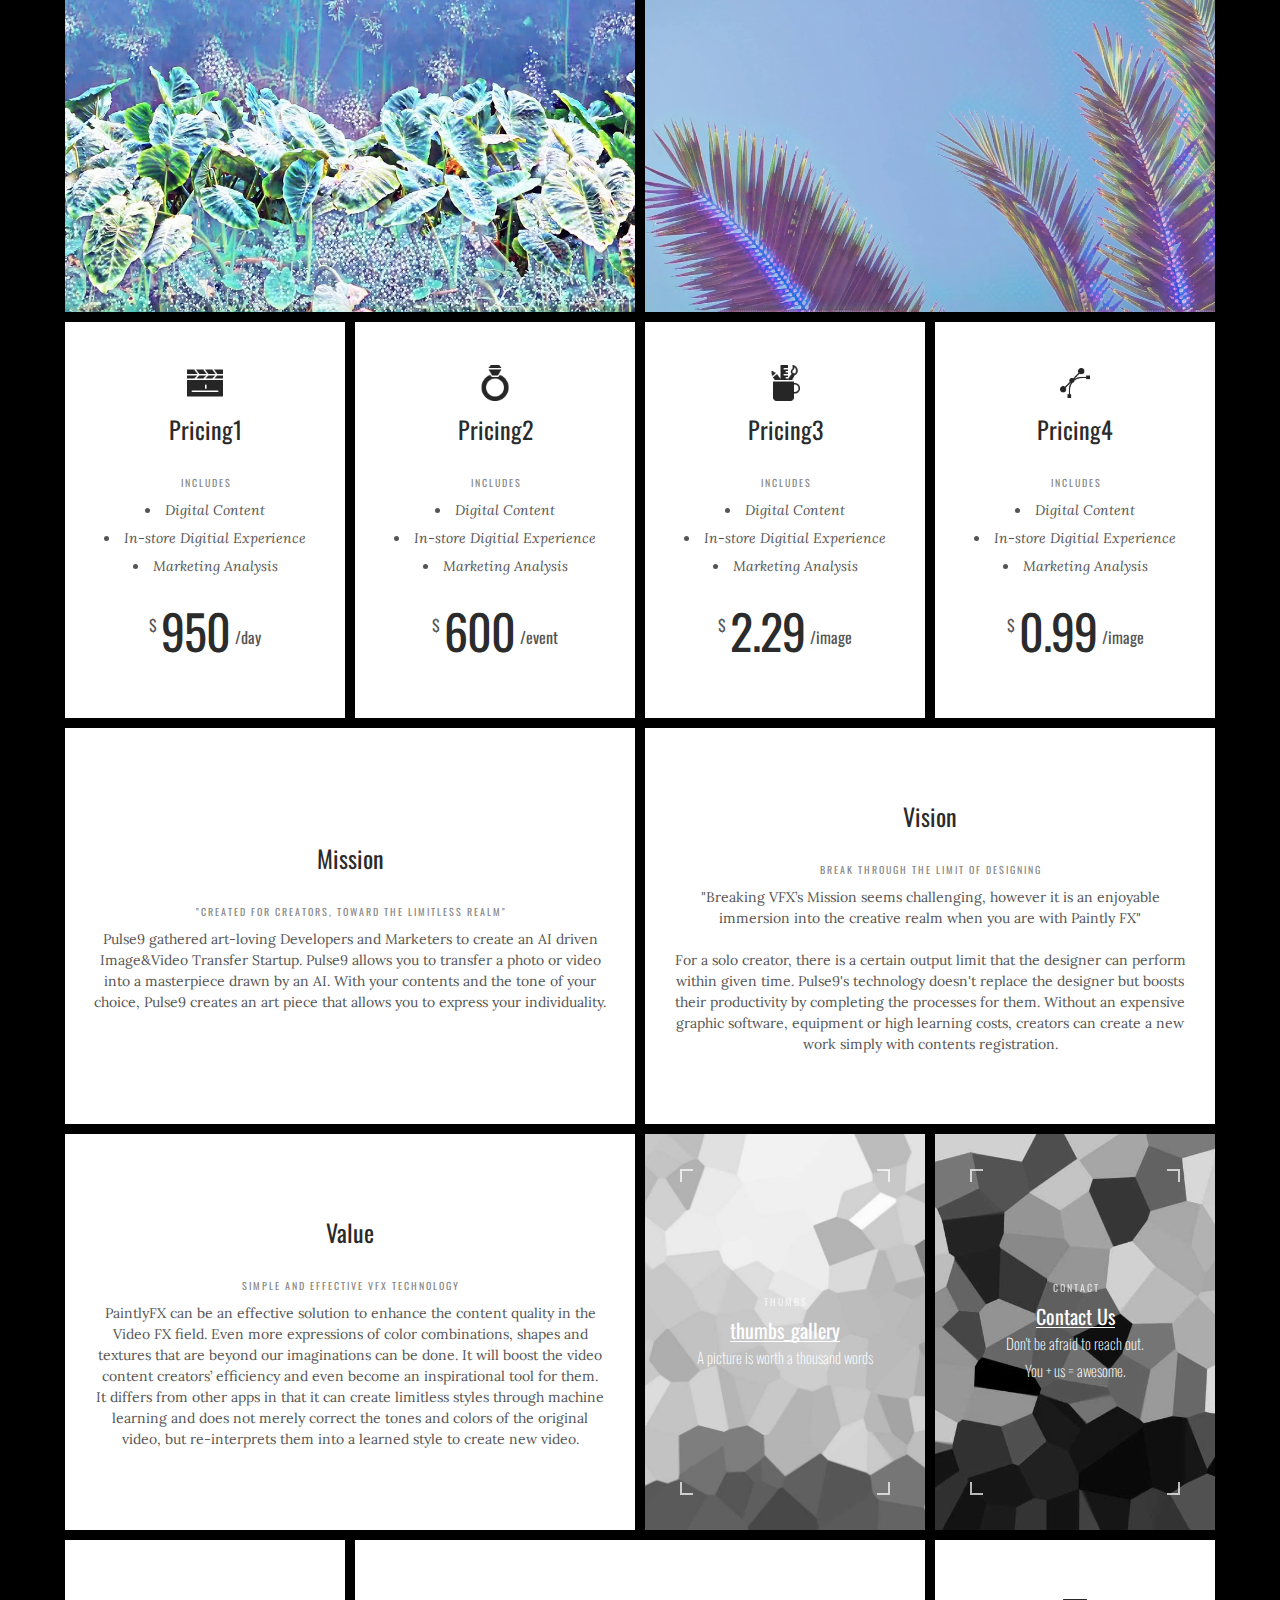
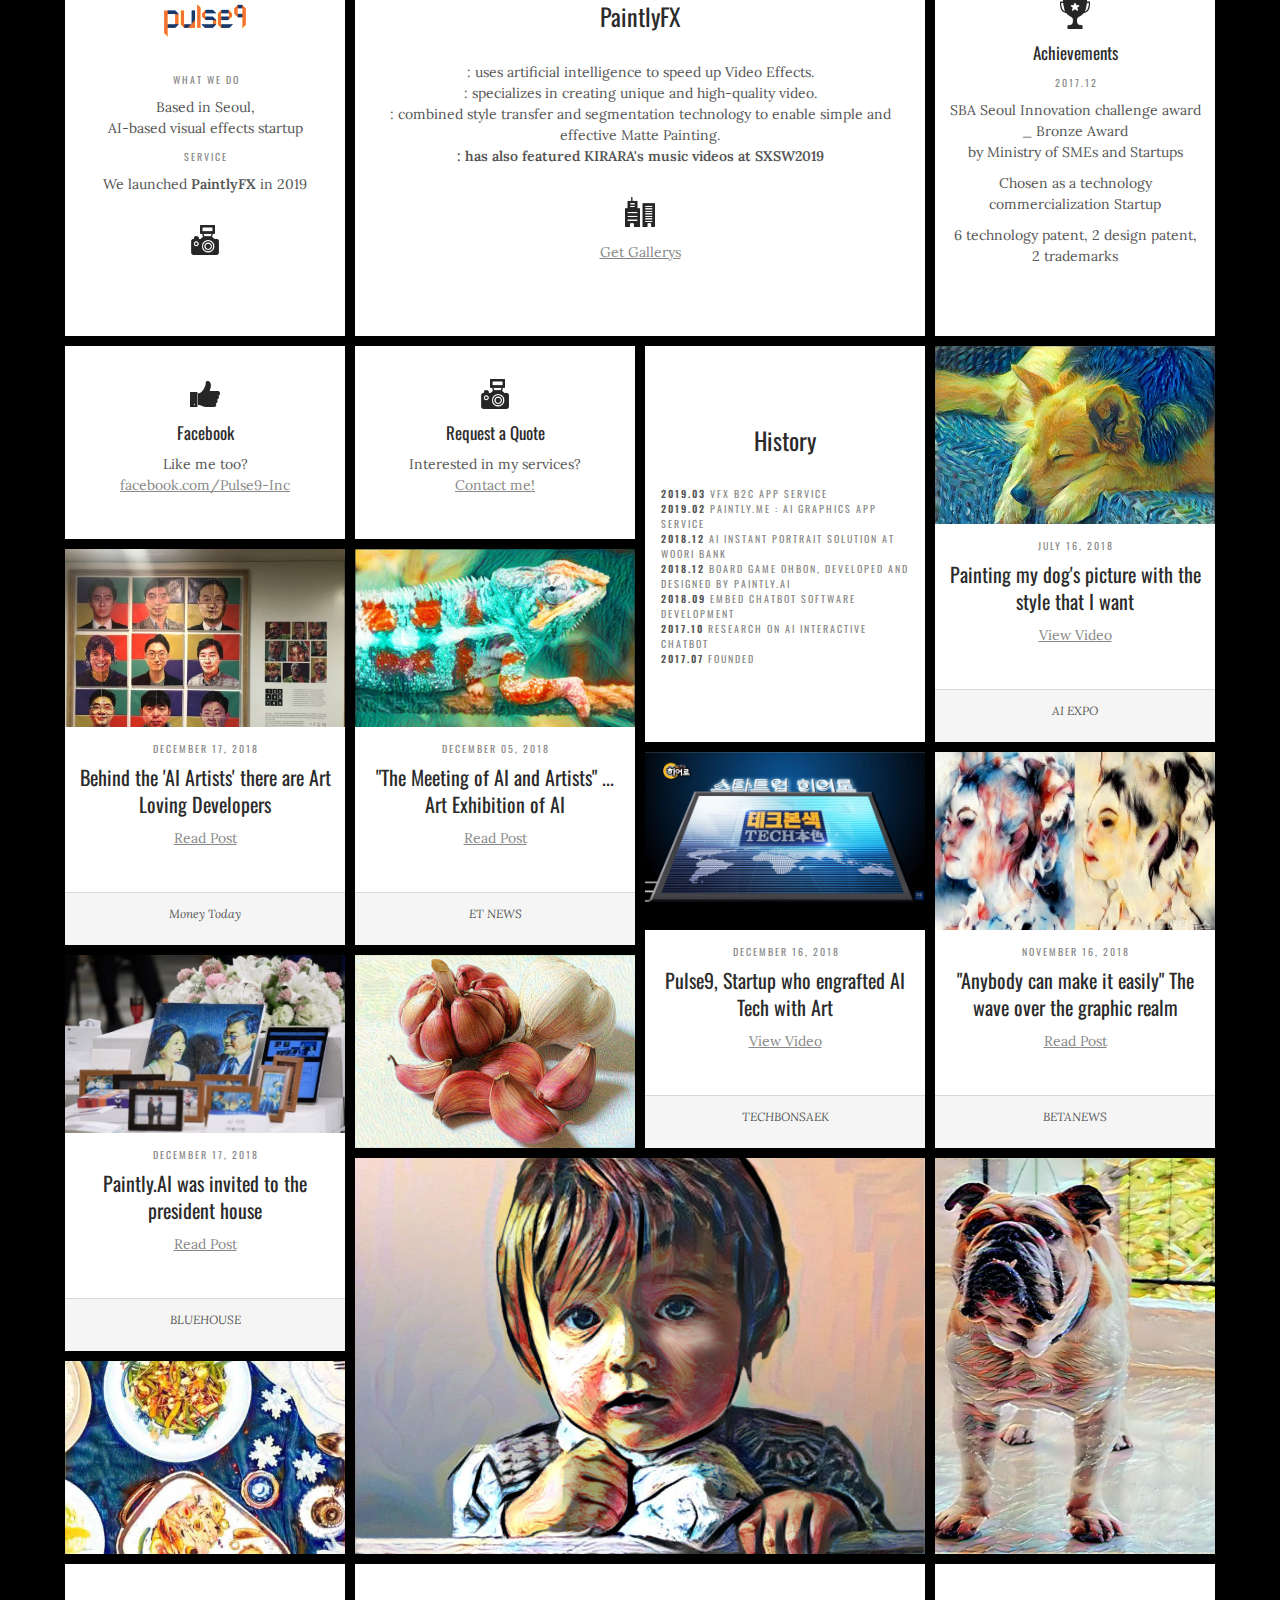
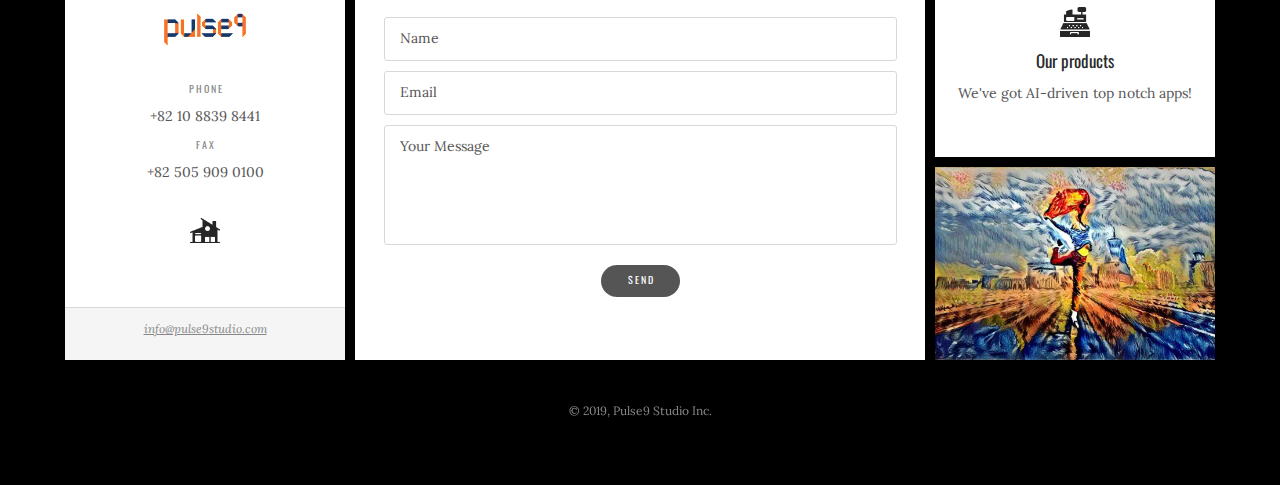
==== commit ab07549b: "articles text added" ====
--- a/index.html
+++ b/index.html
@@ -696,7 +696,7 @@
               <div class="grey-bg">
                 <p class="small">July 16, 2018</p>
                 <h4 class="header">Painting my dog's picture with the style that I want</h4>
-                <!-- <p>Read Post</p> -->
+                <p>View Video</p>
                 <div class="stats">
                   <p class="align_c">AI EXPO</p>
                 </div>
@@ -735,7 +735,7 @@
               <div class="grey-bg">
                 <p class="small">December 16, 2018</p>
                 <h4 class="header">Pulse9, Startup who engrafted AI Tech with Art</h4>
-                <!-- <p>Read Post</p> -->
+                <p>View Video</p>
                 <div class="stats">
                   <p class="align_c">TECHBONSAEK</p>
                 </div>
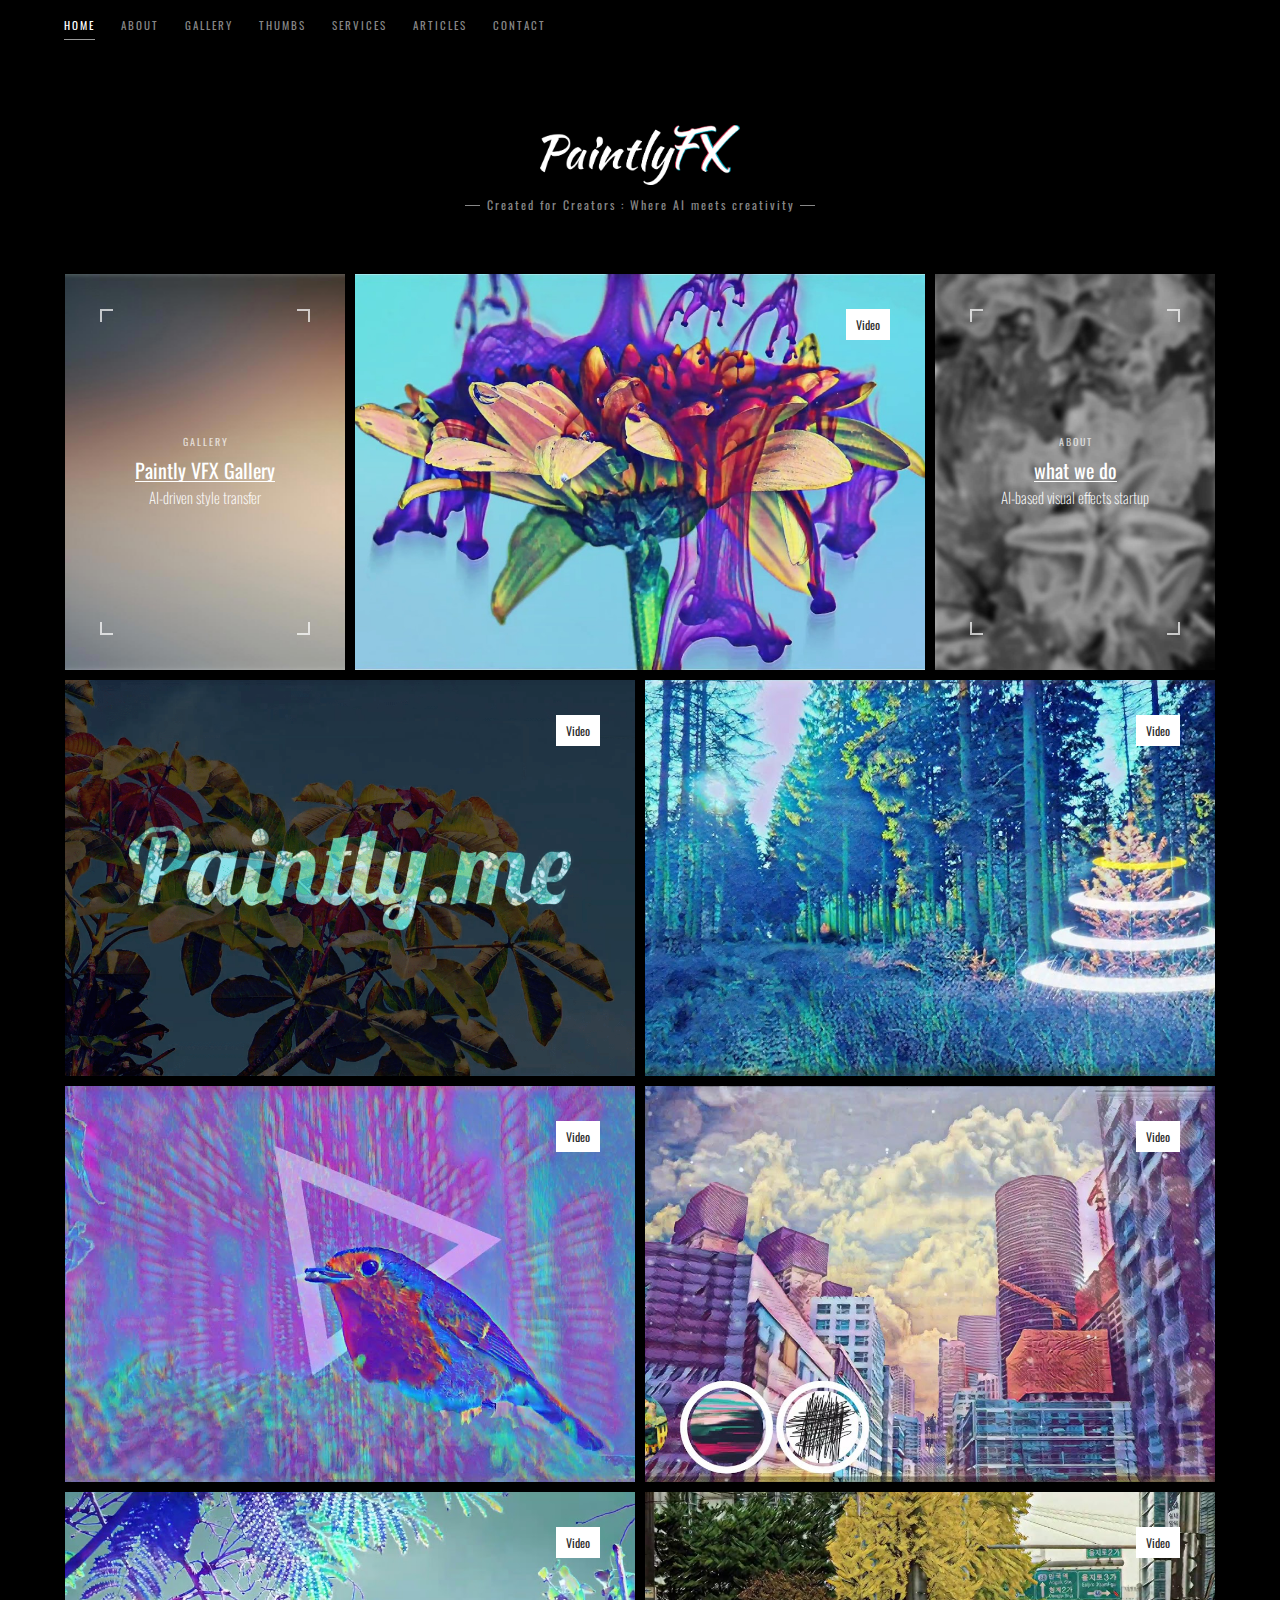
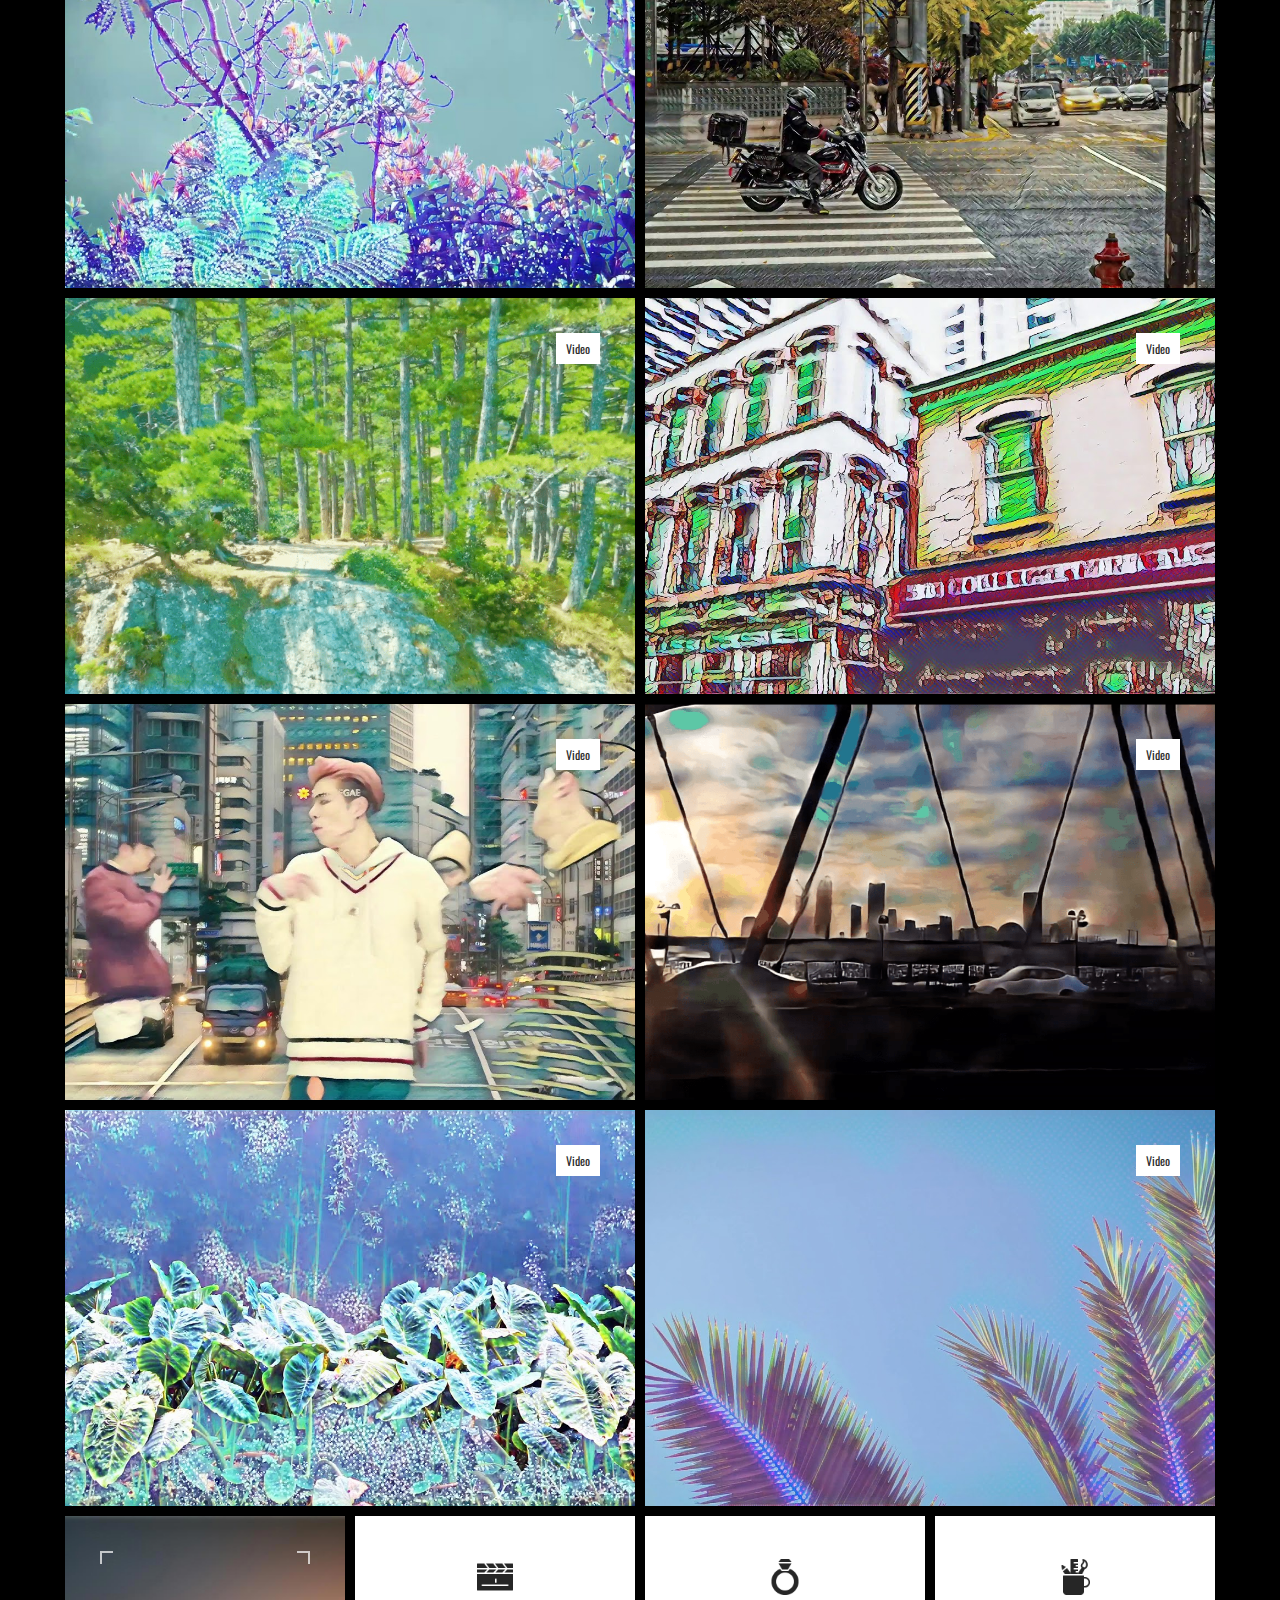
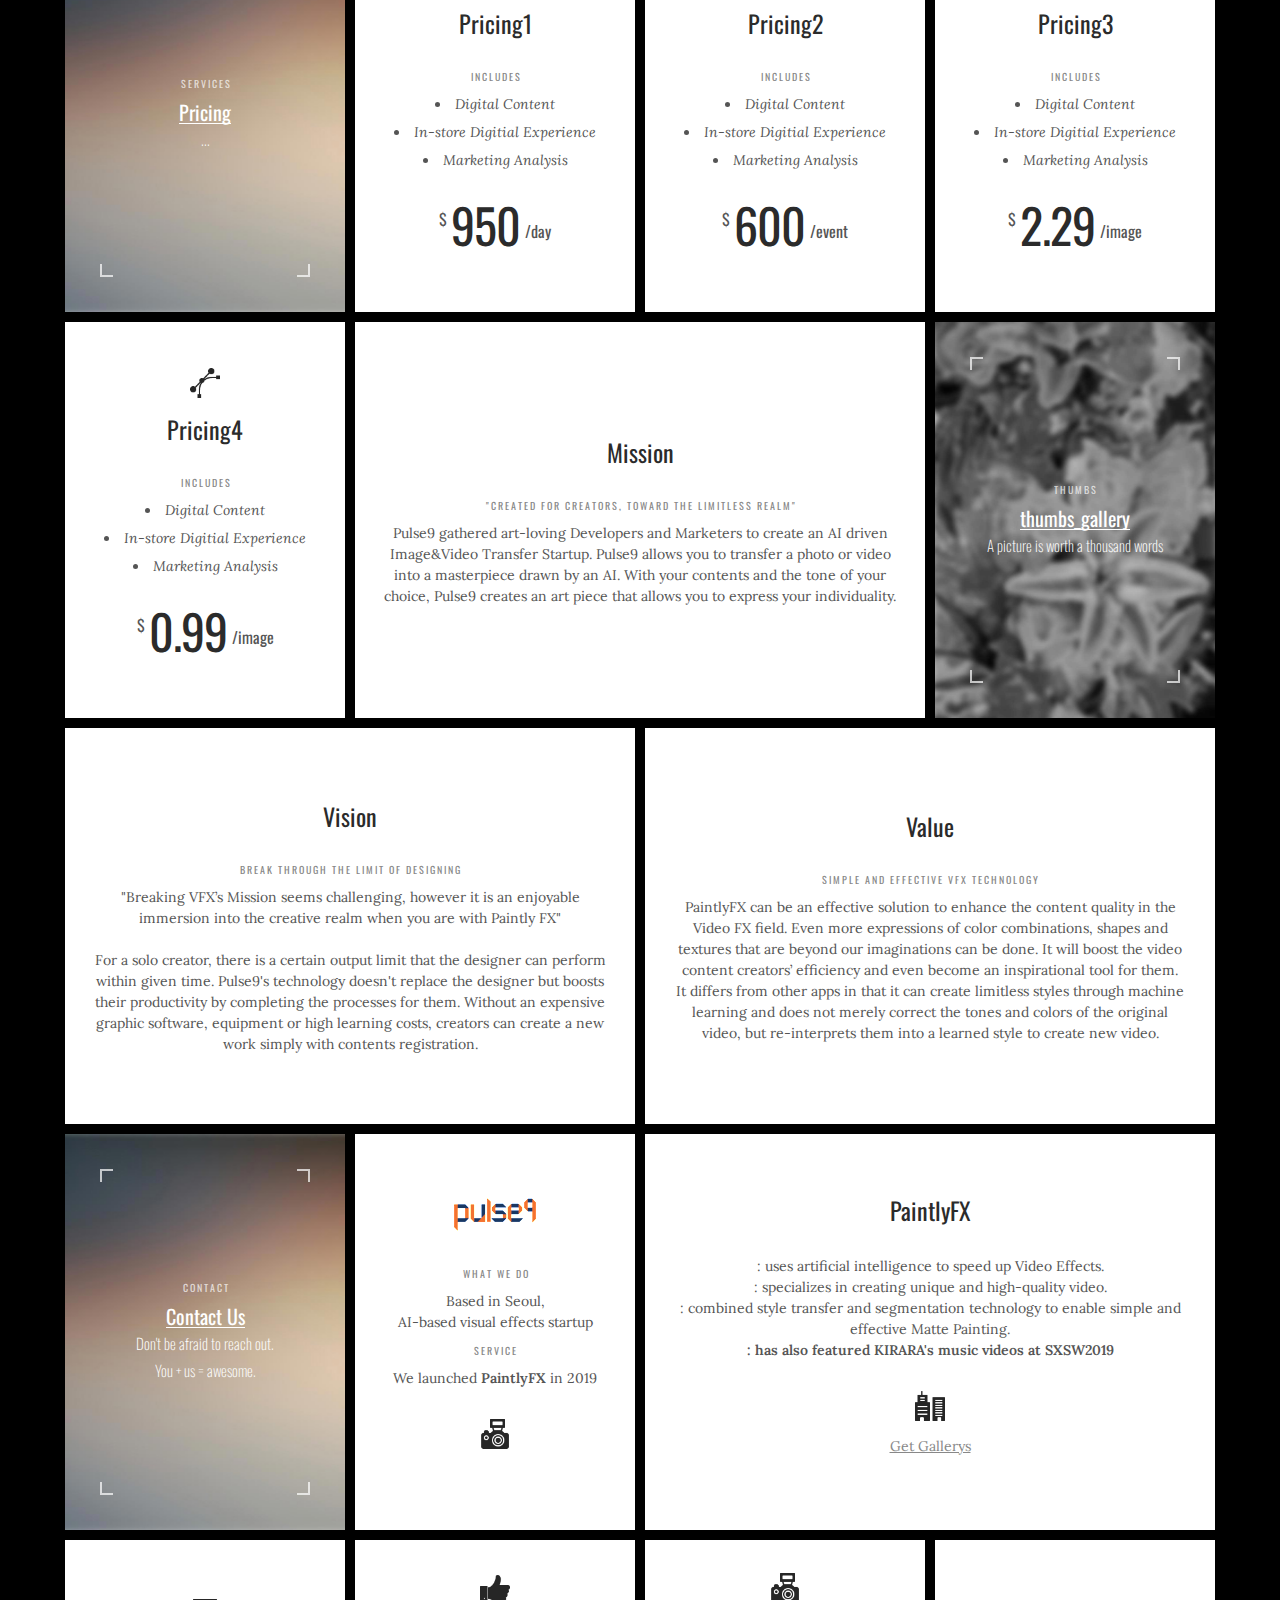
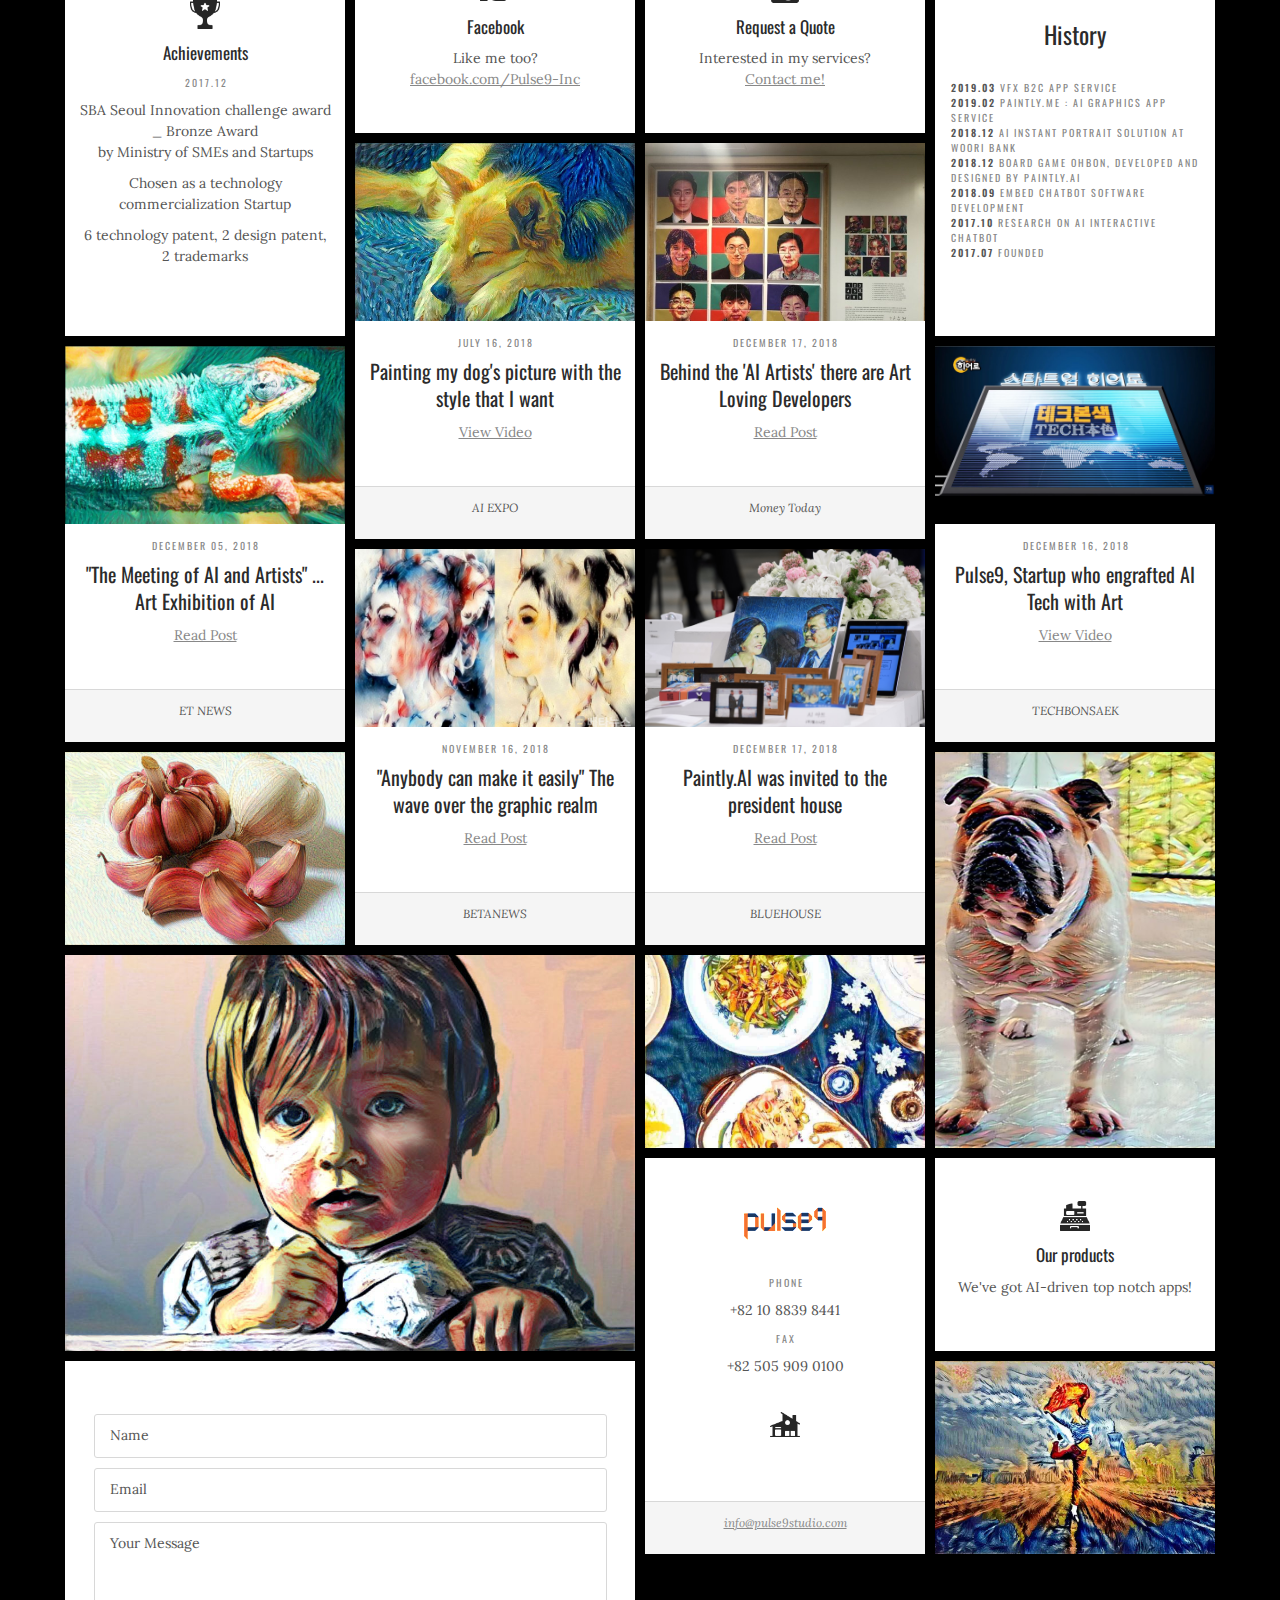
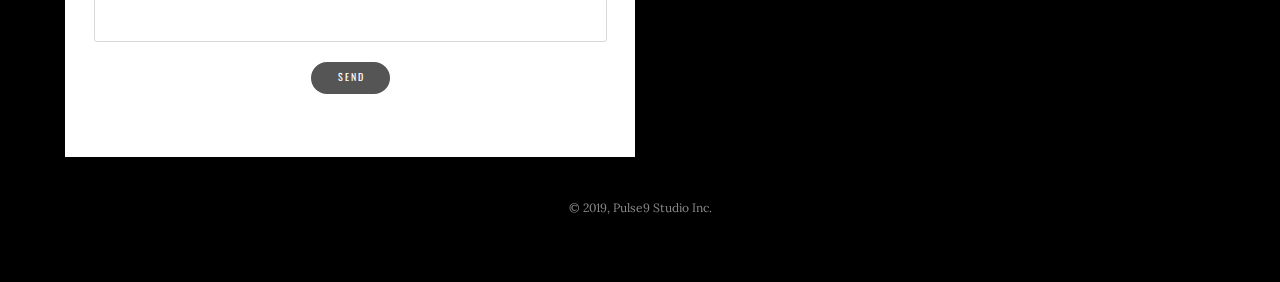
==== commit c627c32f: "수정사항 적용" ====
--- a/index.html
+++ b/index.html
@@ -67,12 +67,12 @@
       <div class="container clearfix">
         <h1 id="logo"><a href="index.html">paintly</a></h1>
         <div class="tagline">
-          <p class="small"><span>Created for Creators : Where ai meets creativity</span></p>
+          <p class="small"><span>Created for Creators : Where AI meets creativity</span></p>
         </div>
         <div id="container" class="clearfix">
           <div class="element clearfix rectangle col1-1 home gallery feature">
               <div class="padding-wrapper"><a href="#gallery" data-title="thumbs" class="">
-                <figure class="images background-image11"></figure>
+                <figure class="images background-image1"></figure>
                 <div class="left-corner"></div>
                 <div class="right-corner"></div>
                 <div class="left-corner bottom"></div>
@@ -92,7 +92,7 @@
             </div>
           <div class="element clearfix rectangle col2-2 home gallery">
             <div class="padding-wrapper"><a href="https://www.youtube.com/embed/rqUeMH--EbY?rel=0&autoplay=1&loop=1&playlist=rqUeMH--EbY&showinfo=0&wmode=transparent&enablejsapi=1&origin=" allow="autoplay" id="rqUeMH--EbY" data-title="Flower Ink Drop" class="video-popup">
-              <figure class="images background-image1" style="background-image: url(images/rqUeMH--EbY_maxresdefault.jpg);"></figure>
+              <figure class="images background-image11" style="background-image: url(images/rqUeMH--EbY_maxresdefault.jpg);"></figure>
               <div class="image-caption"><i class="fas fa-video"></i> Video</div>
               <div class="left-corner"></div>
               <div class="right-corner"></div>
@@ -132,7 +132,7 @@
               </div>
             </a></div>
           </div>
-          <div class="element clearfix rectangle col2-2 home gallery">
+          <!-- <div class="element clearfix rectangle col2-2 home gallery">
             <div class="padding-wrapper"><a href="https://www.youtube.com/embed/lZSSDz-at8c?rel=0&autoplay=1&loop=1&playlist=lZSSDz-at8c&showinfo=0&wmode=transparent&enablejsapi=1&origin=" allow="autoplay" id="lZSSDz-at8c" data-title="BTSxPaintly" class="video-popup">
               <figure class="images background-image" style="background-image: url(images/lZSSDz-at8c_maxresdefault.jpg);"></figure>
               <div class="image-caption"><i class="fas fa-video"></i> Video</div>
@@ -152,10 +152,10 @@
                 </div>
               </div>
             </a></div>
-          </div>
+          </div> -->
           <div class="element clearfix rectangle col2-2 home gallery">
             <div class="padding-wrapper"><a href="https://www.youtube.com/embed/Otq9qaQfAvQ?rel=0&autoplay=1&loop=1&playlist=Otq9qaQfAvQ&showinfo=0&wmode=transparent&enablejsapi=1&origin=" allow="autoplay" id="Otq9qaQfAvQ" data-title="slowForest cut" class="video-popup">
-              <figure class="images background-image1" style="background-image: url(images/Otq9qaQfAvQ_maxresdefault.jpg);"></figure>
+              <figure class="images background-image11" style="background-image: url(images/Otq9qaQfAvQ_maxresdefault.jpg);"></figure>
               <div class="image-caption"><i class="fas fa-video"></i> Video</div>
               <div class="left-corner"></div>
               <div class="right-corner"></div>
@@ -218,7 +218,7 @@
           </div>
           <div class="element clearfix rectangle col2-2 home gallery">
             <div class="padding-wrapper"><a href="https://www.youtube.com/embed/tM5wjgrYb1A?rel=0&autoplay=1&loop=1&playlist=tM5wjgrYb1A&showinfo=0&wmode=transparent&controls=0&enablejsapi=1&origin=" allow="autoplay" id="tM5wjgrYb1A" data-title="Glowing Branches" class="video-popup">
-              <figure class="images background-image1" style="background-image: url(images/tM5wjgrYb1A_maxresdefault.jpg);"></figure>
+              <figure class="images background-image11" style="background-image: url(images/tM5wjgrYb1A_maxresdefault.jpg);"></figure>
               <div class="image-caption"><i class="fas fa-video"></i> Video</div>
               <div class="left-corner"></div>
               <div class="right-corner"></div>
@@ -258,7 +258,7 @@
               </div>
             </a></div>
           </div>
-          <div class="element clearfix rectangle col2-2 home gallery">
+          <!-- <div class="element clearfix rectangle col2-2 home gallery">
             <div class="padding-wrapper"><a href="https://www.youtube.com/embed/GJs78PMKeDo?rel=0&autoplay=1&loop=1&playlist=GJs78PMKeDo&showinfo=0&wmode=transparent&controls=0&enablejsapi=1&origin=" allow="autoplay" id="GJs78PMKeDo" data-title="BTSxPaintly" class="video-popup">
               <figure class="images background-image" style="background-image: url(images/GJs78PMKeDo_maxresdefault.png);"></figure>
               <div class="image-caption"><i class="fas fa-video"></i> Video</div>
@@ -278,7 +278,7 @@
                 </div>
               </div>
             </a></div>
-          </div>
+          </div> -->
           <div class="element clearfix rectangle col2-2 home gallery">
             <div class="padding-wrapper"><a href="https://www.youtube.com/embed/NPNZ-k0Wx68?rel=0&autoplay=1&loop=1&playlist=NPNZ-k0Wx68&showinfo=0&wmode=transparent&controls=1&enablejsapi=1&origin=" allow="autoplay" id="NPNZ-k0Wx68" data-title="Paintly nature" class="video-popup">
               <figure class="images background-image" style="background-image: url(images/NPNZ-k0Wx68_maxreddefault.png);"></figure>
@@ -384,9 +384,11 @@
               </div>
             </a></div>
           </div>
+
+
           <div class="element clearfix rectangle col2-2 home gallery">
             <div class="padding-wrapper"><a href="https://www.youtube.com/embed/Rme6VI4td44?rel=0&autoplay=1&loop=1&playlist=Rme6VI4td44&showinfo=0&wmode=transparent&controls=0&enablejsapi=1&origin=" allow="autoplay" id="Rme6VI4td44" data-title="Palm Blowing" class="video-popup">
-              <figure class="images background-image2" style="background-image: url(images/Rme6VI4td44_maxresdefault.jpg);"></figure>
+              <figure class="images background-image" style="background-image: url(images/Rme6VI4td44_maxresdefault.jpg);"></figure>
               <div class="image-caption"><i class="fas fa-video"></i> Video</div>
               <div class="left-corner"></div>
               <div class="right-corner"></div>
@@ -405,9 +407,12 @@
               </div>
             </a></div>
           </div>
+
+
+          
           <div class="element clearfix rectangle col1-1 home about feature">
             <div class="padding-wrapper"><a href="#about" data-title="what we do" class="">
-              <figure class="images background-image4"></figure>
+              <figure class="images background-image2"></figure>
               <div class="left-corner"></div>
               <div class="right-corner"></div>
               <div class="left-corner bottom"></div>
@@ -419,6 +424,26 @@
                       <p class="small">about</p>
                       <div class="clear"></div>
                       <h4><span class="underline">what we do</span><span class="txt">AI-based visual effects startup</span></h4>
+                    </div>
+                  </div>
+                </div>
+              </div>
+              </a></div>
+          </div>
+          <div class="element clearfix rectangle col1-1 home services feature">
+            <div class="padding-wrapper"><a href="#about" data-title="what we do" class="">
+              <figure class="images background-image3"></figure>
+              <div class="left-corner"></div>
+              <div class="right-corner"></div>
+              <div class="left-corner bottom"></div>
+              <div class="right-corner bottom"></div>
+              <div class="covering-image">
+                <div class="info-box-content">
+                  <div class="parent">
+                    <div class="child">
+                      <p class="small">services</p>
+                      <div class="clear"></div>
+                      <h4><span class="underline">Pricing</span><span class="txt">...</span></h4>
                     </div>
                   </div>
                 </div>
@@ -558,7 +583,7 @@
           </div>
           <div class="element clearfix rectangle col1-1 home portfolio feature">
             <div class="padding-wrapper"><a href="#portfolio" data-title="thumbs" class="">
-              <figure class="images background-image6"></figure>
+              <figure class="images background-image2"></figure>
               <div class="left-corner"></div>
               <div class="right-corner"></div>
               <div class="left-corner bottom"></div>
@@ -578,7 +603,7 @@
           </div>
           <div class="element clearfix rectangle col1-1 home contact feature">
             <div class="padding-wrapper"><a href="#contact" data-title="Contact Us" class="">
-              <figure class="images background-image1"></figure>
+              <figure class="images background-image4"></figure>
               <div class="left-corner"></div>
               <div class="right-corner"></div>
               <div class="left-corner bottom"></div>
--- a/css/custom.css
+++ b/css/custom.css
@@ -6,6 +6,7 @@
 
 /* RESET */
 body {font-family:'Lora', 'Nanum Gothic', 'Helvetica Neue', Helvetica,  Arial, sans-serif}
+/* a, a * {-webkit-transition: all 0.3s ease 0s;transition: all 0.3s ease 0s} */
 a:hover {color:#fff}
 .feature a .left-corner,
 .feature a .right-corner,
@@ -38,17 +39,27 @@
 .social-list li a i {color:#888}
 .social-list li a:hover i {color:#fff}
 
+
+
+
 /* CONTENT */
+
 /* logo */
-h1#logo a {width:150px;height:90px;background-image:url(../images/logo_paintly_wh.png);background-size:150px auto}
+h1#logo a {width:200px;height:90px;background-image:url(../images/logo_paintlyfx_wh.png);background-size:200px auto}
+
 /* figure */
-.feature .padding-wrapper a figure {-webkit-filter:grayscale(100%);filter:gray}
-.feature .padding-wrapper a:hover figure {-webkit-filter:grayscale(0%);filter:none}
-.padding-wrapper .covering-image .txt {display:block;font-size:1.5rem;font-weight:200}
+/* .feature .padding-wrapper a figure {-webkit-filter:grayscale(100%);filter:gray}
+.feature .padding-wrapper a:hover figure {-webkit-filter:grayscale(0%);filter:none} */
 
 /* background-image */
-.background-image {height:100%;display:block;width:100%;background:no-repeat center;-webkit-background-size: 100% auto;-moz-background-size: 100% auto;-o-background-size: 100% auto;background-size: 100% auto;-webkit-background-size: cover;-moz-background-size: cover;-o-background-size: cover;background-size: cover;}
-.background-image4 {background-image:url(../images/photo09b.jpg)}
+.background-image {height:100%;display:block;width:100%;background:no-repeat center;-webkit-background-size:100% auto;-moz-background-size:100% auto;-o-background-size:100% auto;background-size:100% auto;-webkit-background-size:cover;-moz-background-size:cover;-o-background-size:cover;background-size:cover}
+.feature .padding-wrapper a .images {background-image:url(../images/img_tit_base.jpg)}
+.feature .padding-wrapper a .background-image2 {background-image:url(../images/img_tit_bw.jpg)}
+.feature .padding-wrapper a:hover .background-image1 {background-image:url(../images/img_tit_01.jpg)}
+.feature .padding-wrapper a:hover .background-image2 {background-image:url(../images/img_tit_02.jpg)}
+.feature .padding-wrapper a:hover .background-image3 {background-image:url(../images/img_tit_03.jpg)}
+.feature .padding-wrapper a:hover .background-image4 {background-image:url(../images/img_tit_04.jpg)}
+.padding-wrapper .covering-image .txt {display:block;font-size:1.5rem;font-weight:200}
 .thumb_fx_01 {background-image:url(../images/img_gallery_01.jpg)}
 .thumb_fx_02 {background-image:url(../images/img_gallery_02.jpg)}
 .thumb_fx_03 {background-image:url(../images/img_gallery_03.png)}
@@ -59,13 +70,21 @@
 /* .about */
 .icons.mission {width:auto;height:auto;font-size:2rem;color:#000}
 
-/* article */
 
 
 
 
+@media screen and (max-width:991px){
+  .larger-text blockquote {padding:10px 20px}
+}
 
-
-@media screen and (max-width: 991px){
-  .larger-text blockquote {padding:10px 20px}
+@media screen and (max-width:767px){
+  #main-nav > ul .active > a,
+  #main-nav > ul a.active,
+  #main-nav li a:hover,
+  #options li a.current,
+  #options li a.selected {color:#000}
+  .menu-open #main-nav ul#options li:after {position:static;border-bottom:0 none}
+  .menu-open #header {background-color:#000}
+  .nav-bar {background-color:#aaa}
 }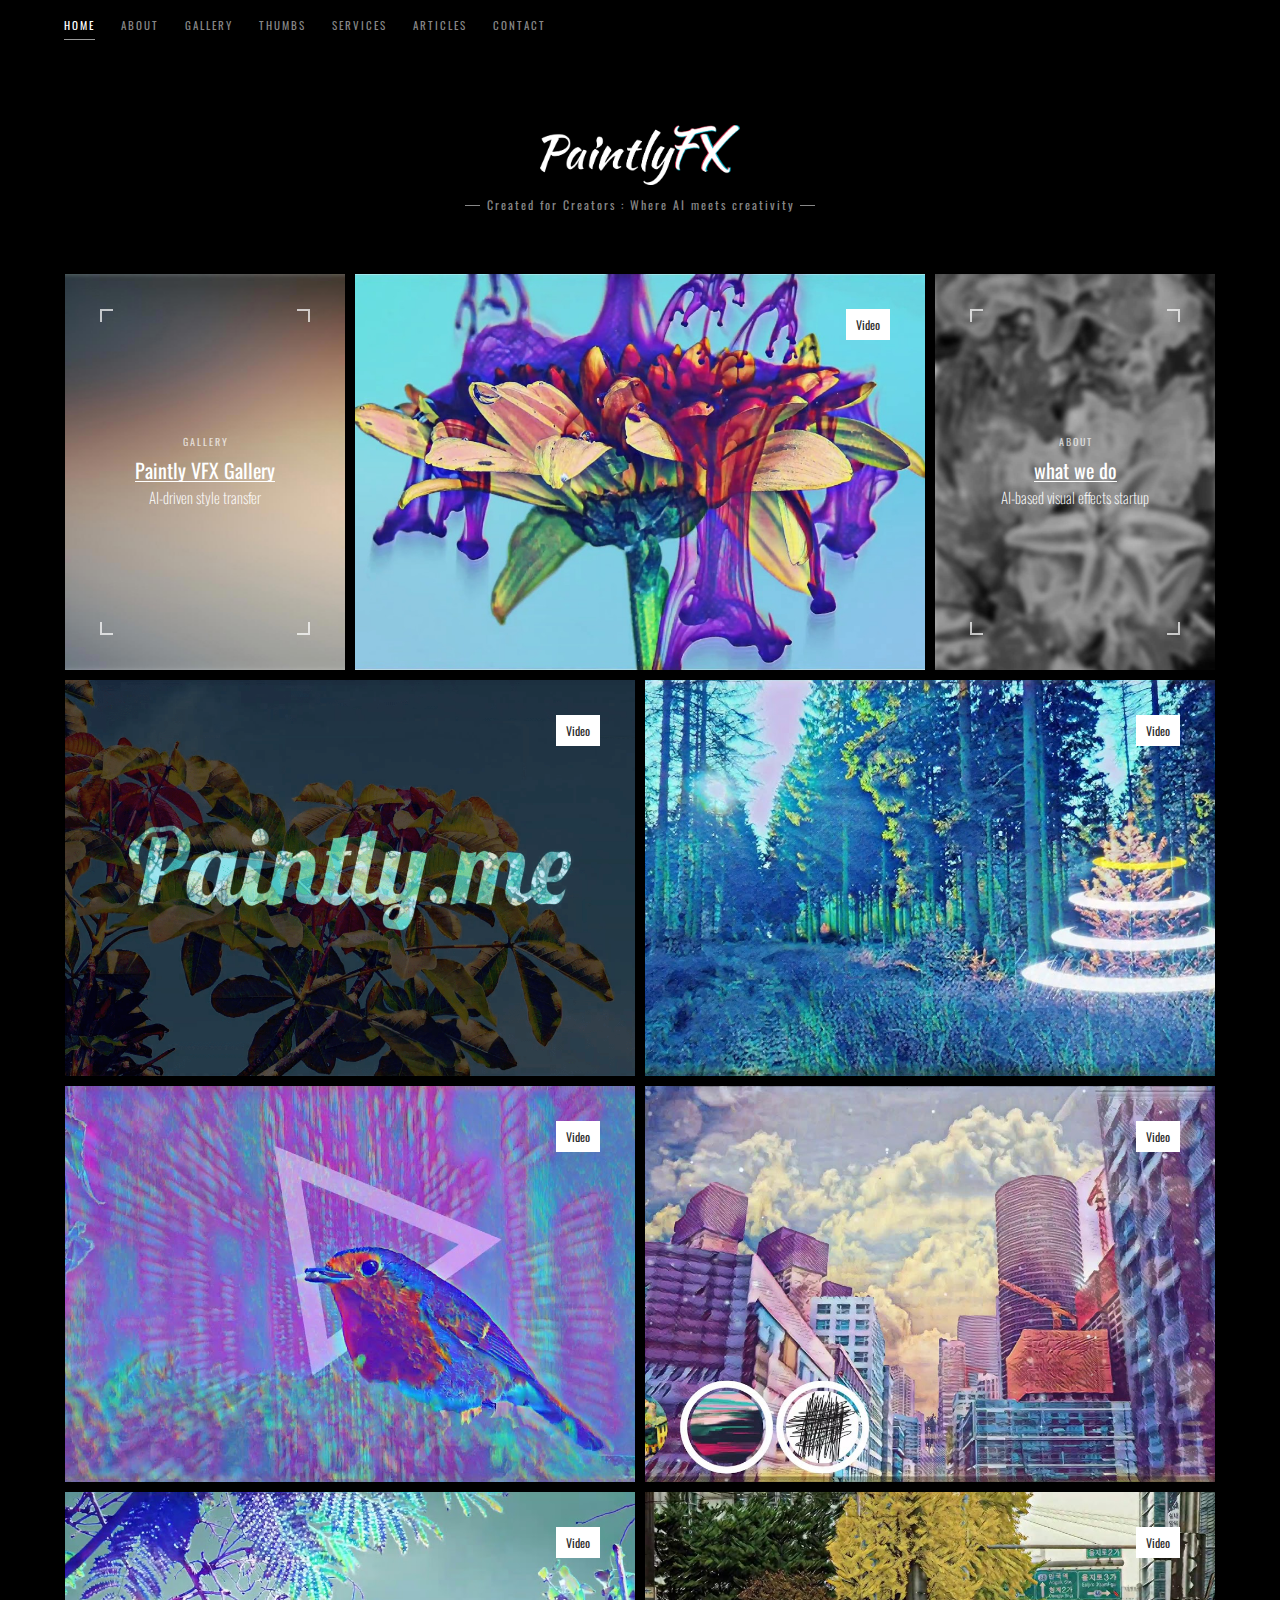
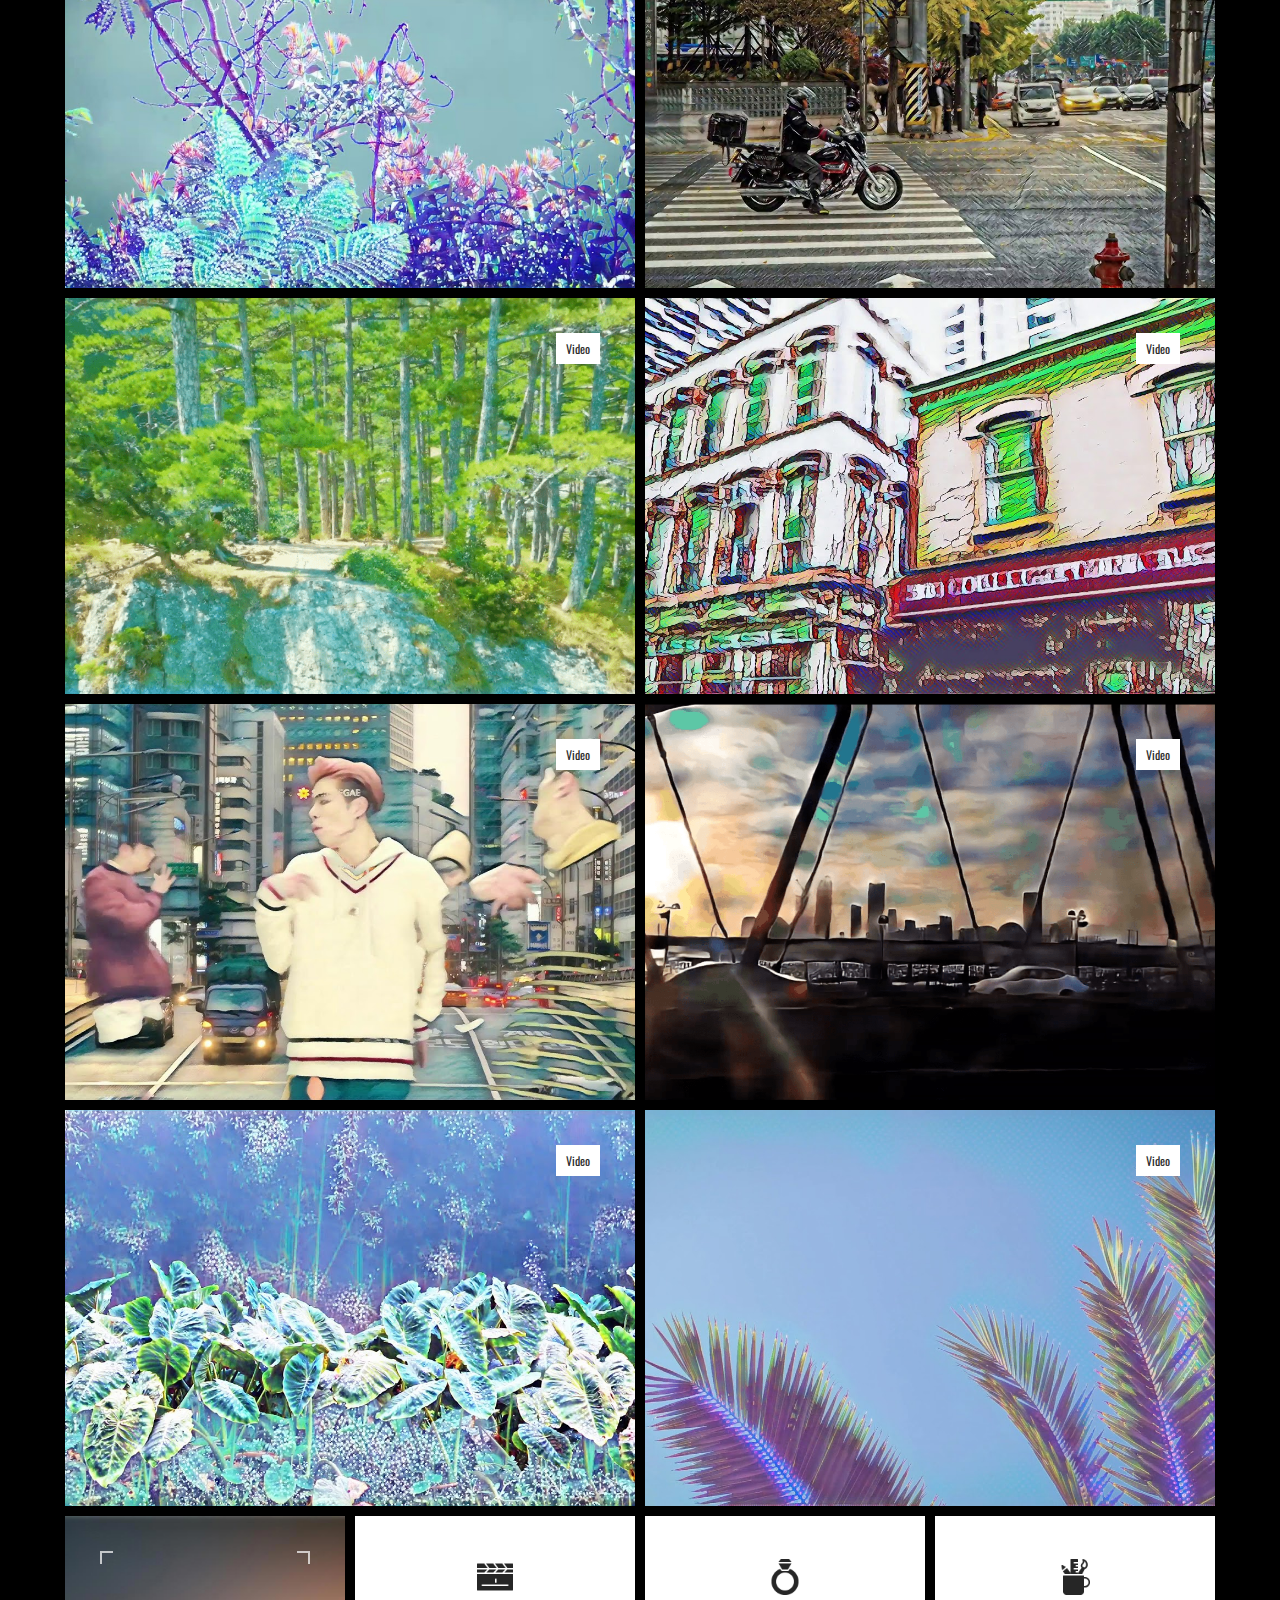
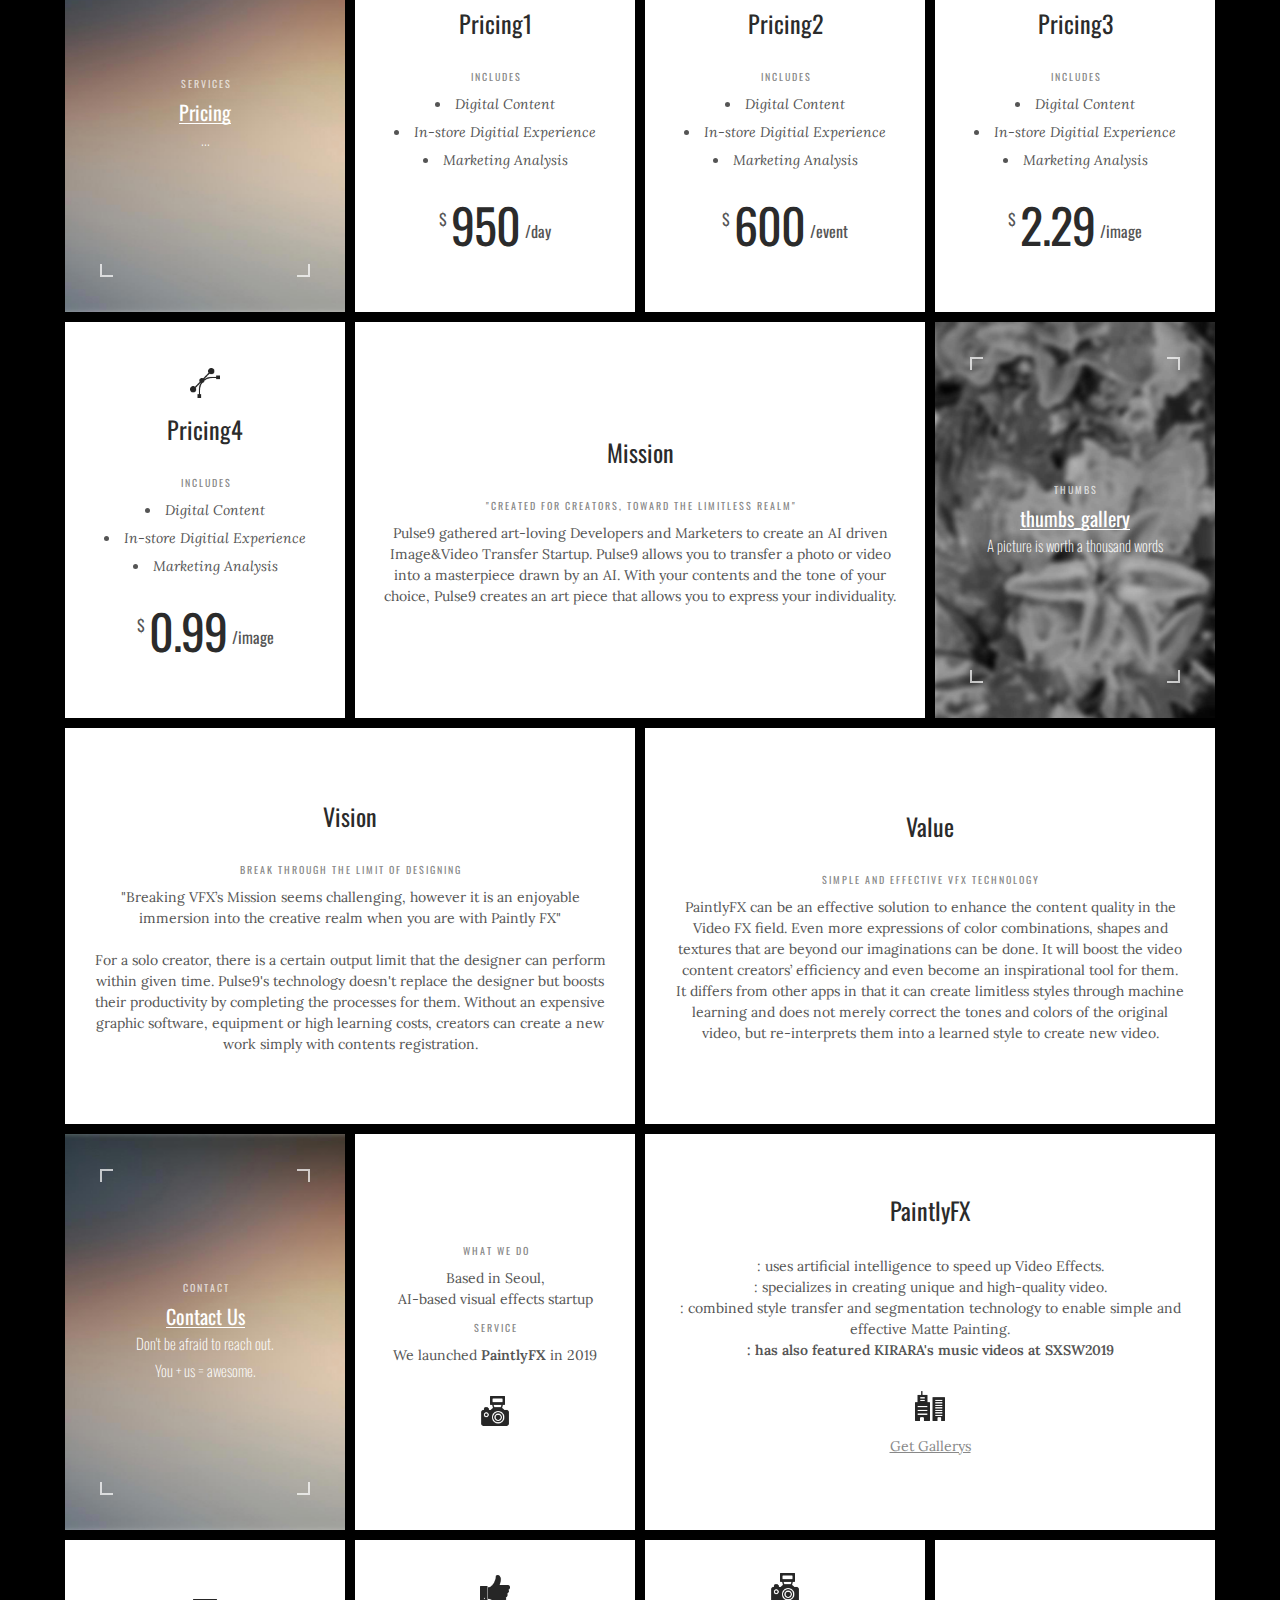
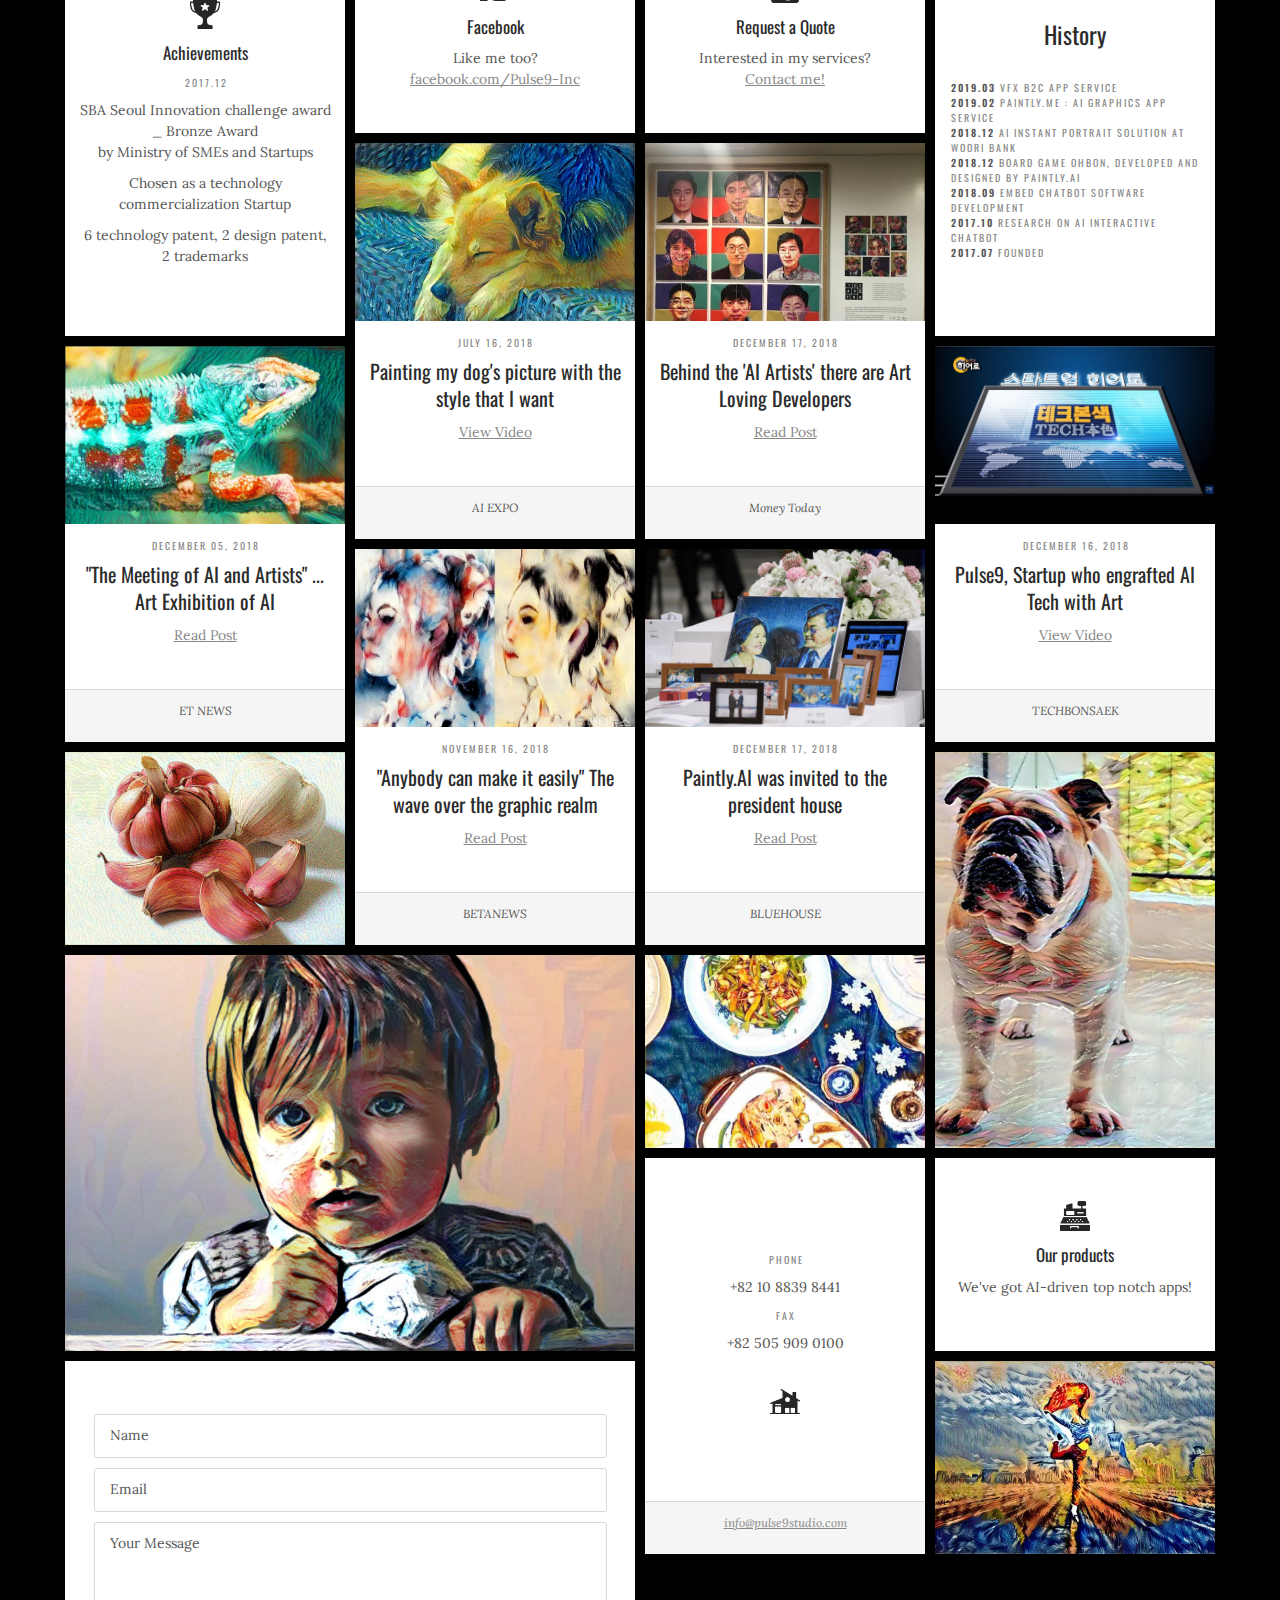
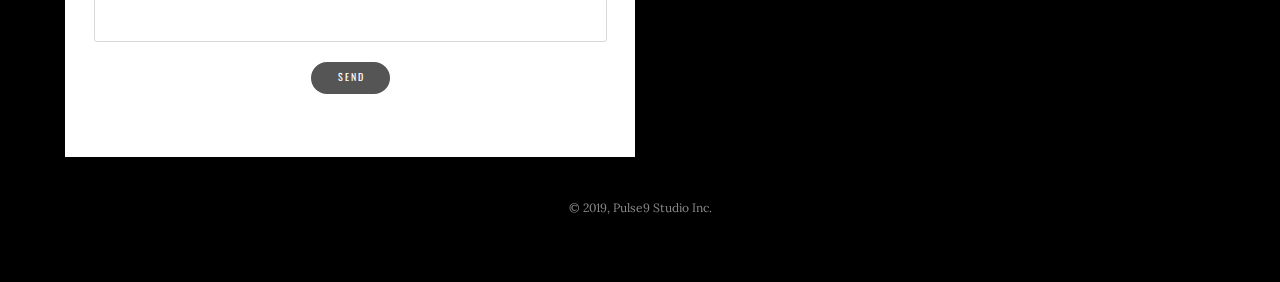
==== commit 49de6255: "logo_pulse9 remote" ====
--- a/index.html
+++ b/index.html
@@ -431,7 +431,7 @@
               </a></div>
           </div>
           <div class="element clearfix rectangle col1-1 home services feature">
-            <div class="padding-wrapper"><a href="#about" data-title="what we do" class="">
+            <div class="padding-wrapper"><a href="#services" data-title="what we do" class="">
               <figure class="images background-image3"></figure>
               <div class="left-corner"></div>
               <div class="right-corner"></div>
@@ -626,7 +626,7 @@
               <div class="grey-bg full-height">
                 <div class="box-parent">
                   <div class="child">
-                    <h3 class="header"><img src="images/logo_pulse9.png" alt="pulse9 studio Inc."></h3>
+                    <!-- <h3 class="header"><img src="images/logo_pulse9.png" alt="pulse9 studio Inc."></h3> -->
                     <div class="break"></div>
                     <p class="small">what we do</p>
                     <p>Based in Seoul,<br>AI-based visual effects startup</p>
@@ -834,7 +834,7 @@
               <div class="grey-bg full-height">
                 <div class="box-parent">
                   <div class="child">
-                    <h3 class="header"><img src="images/logo_pulse9.png" alt="pulse9 studio Inc."></h3>
+                    <!-- <h3 class="header"><img src="images/logo_pulse9.png" alt="pulse9 studio Inc."></h3> -->
                     <!-- <div class="signature"></div> -->
                     <div class="break"></div>
                     <p class="small">Phone</p>
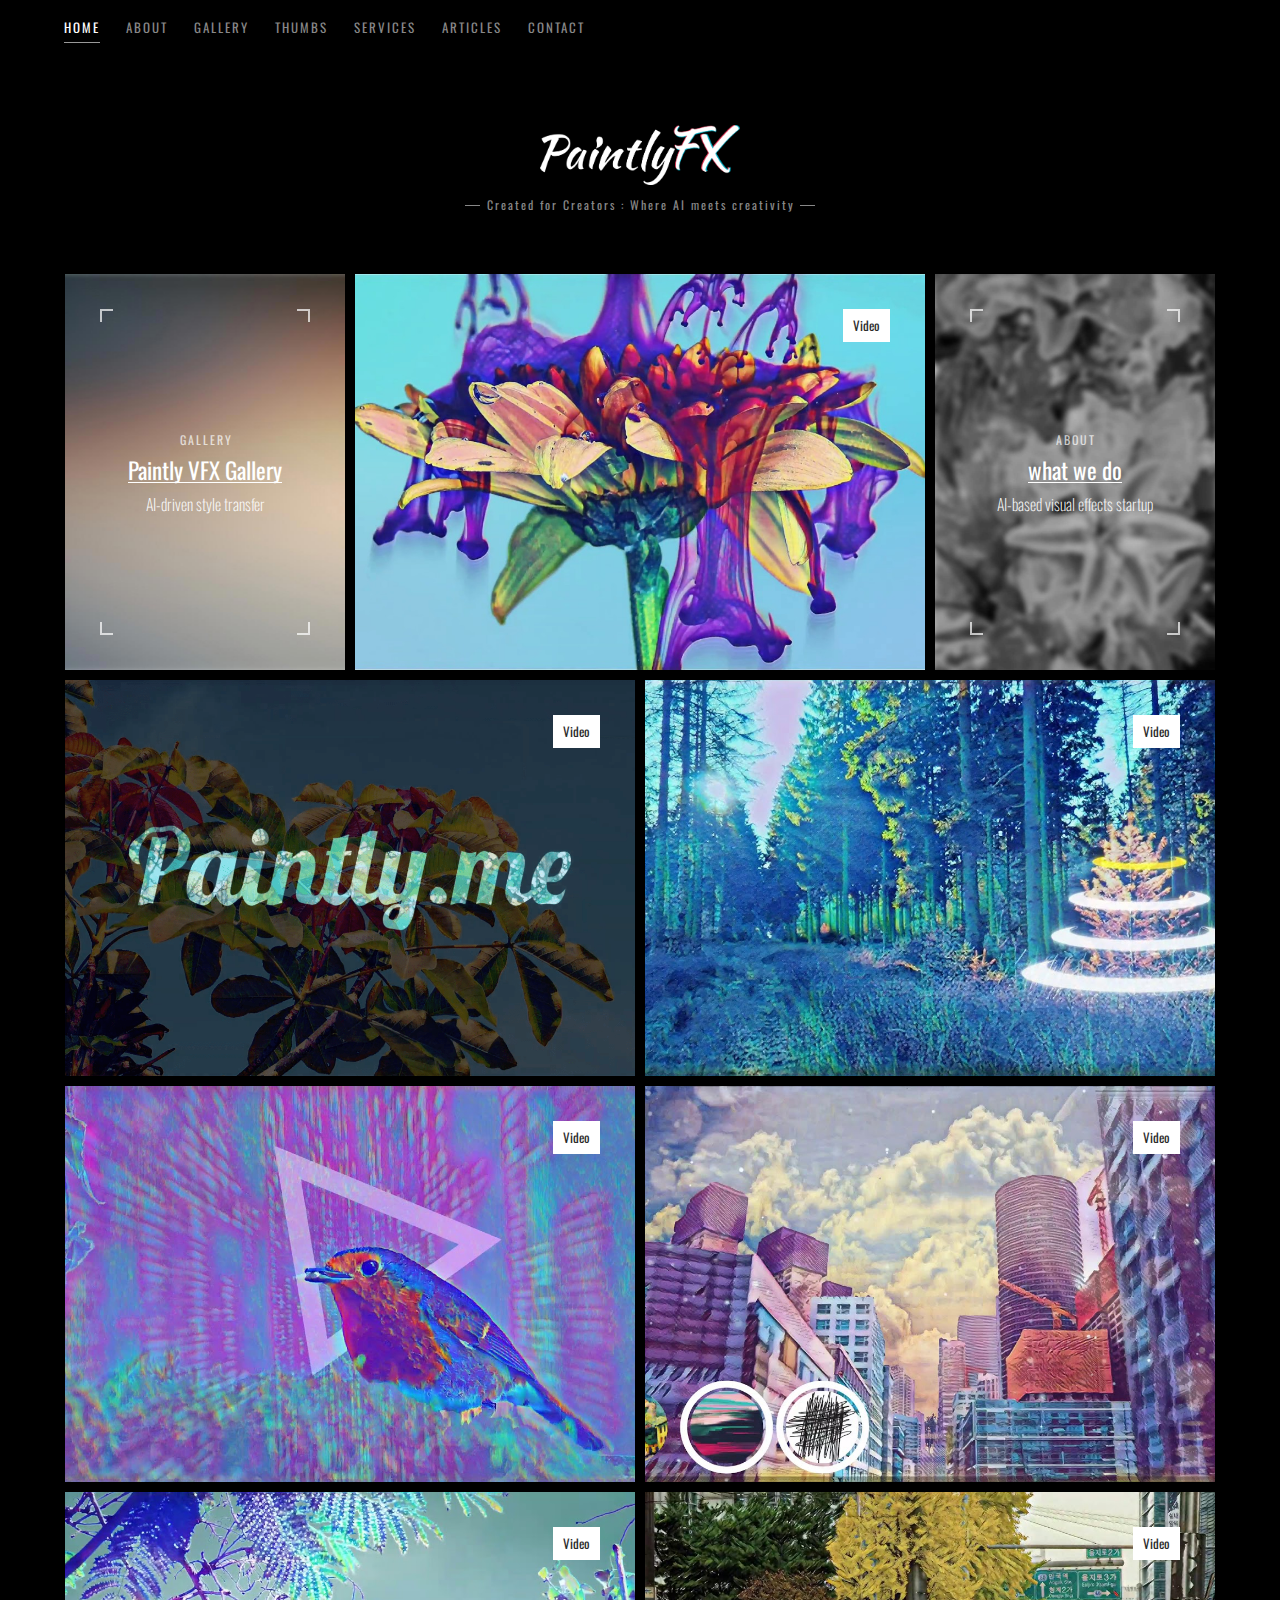
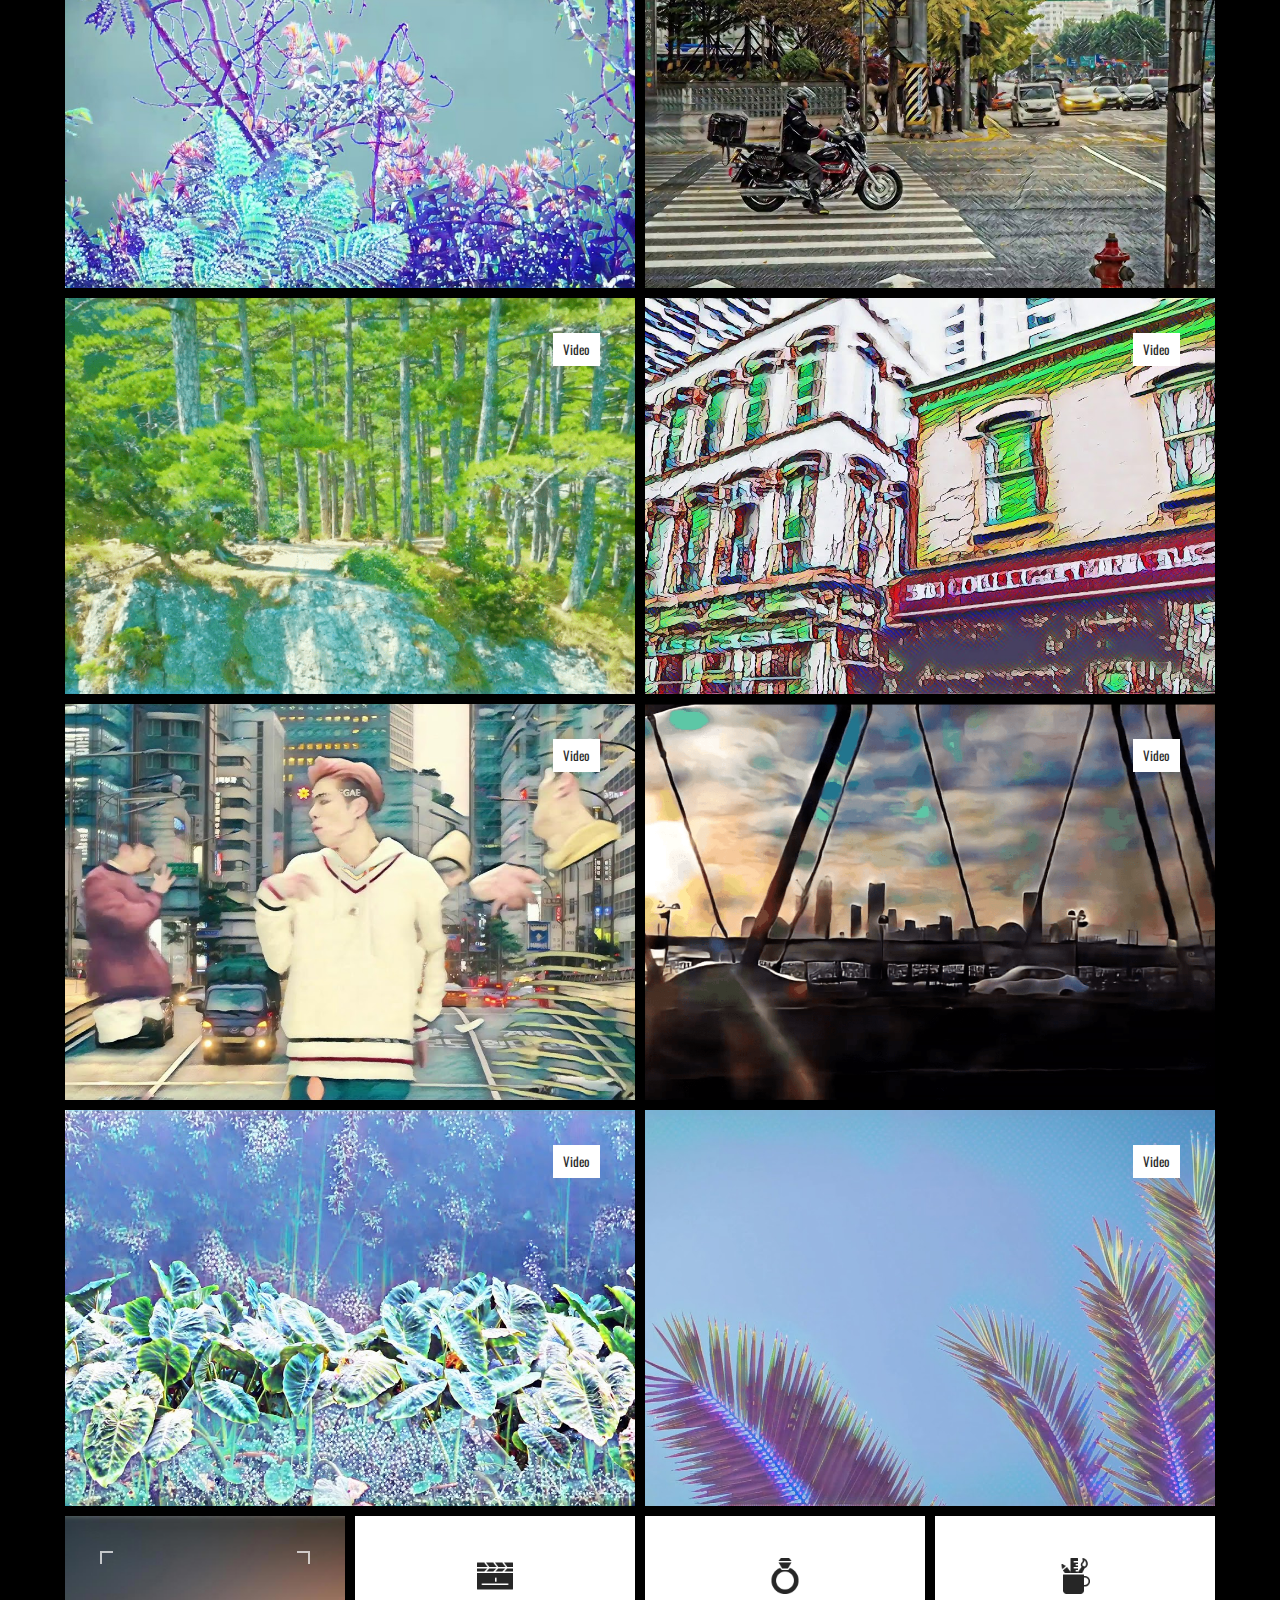
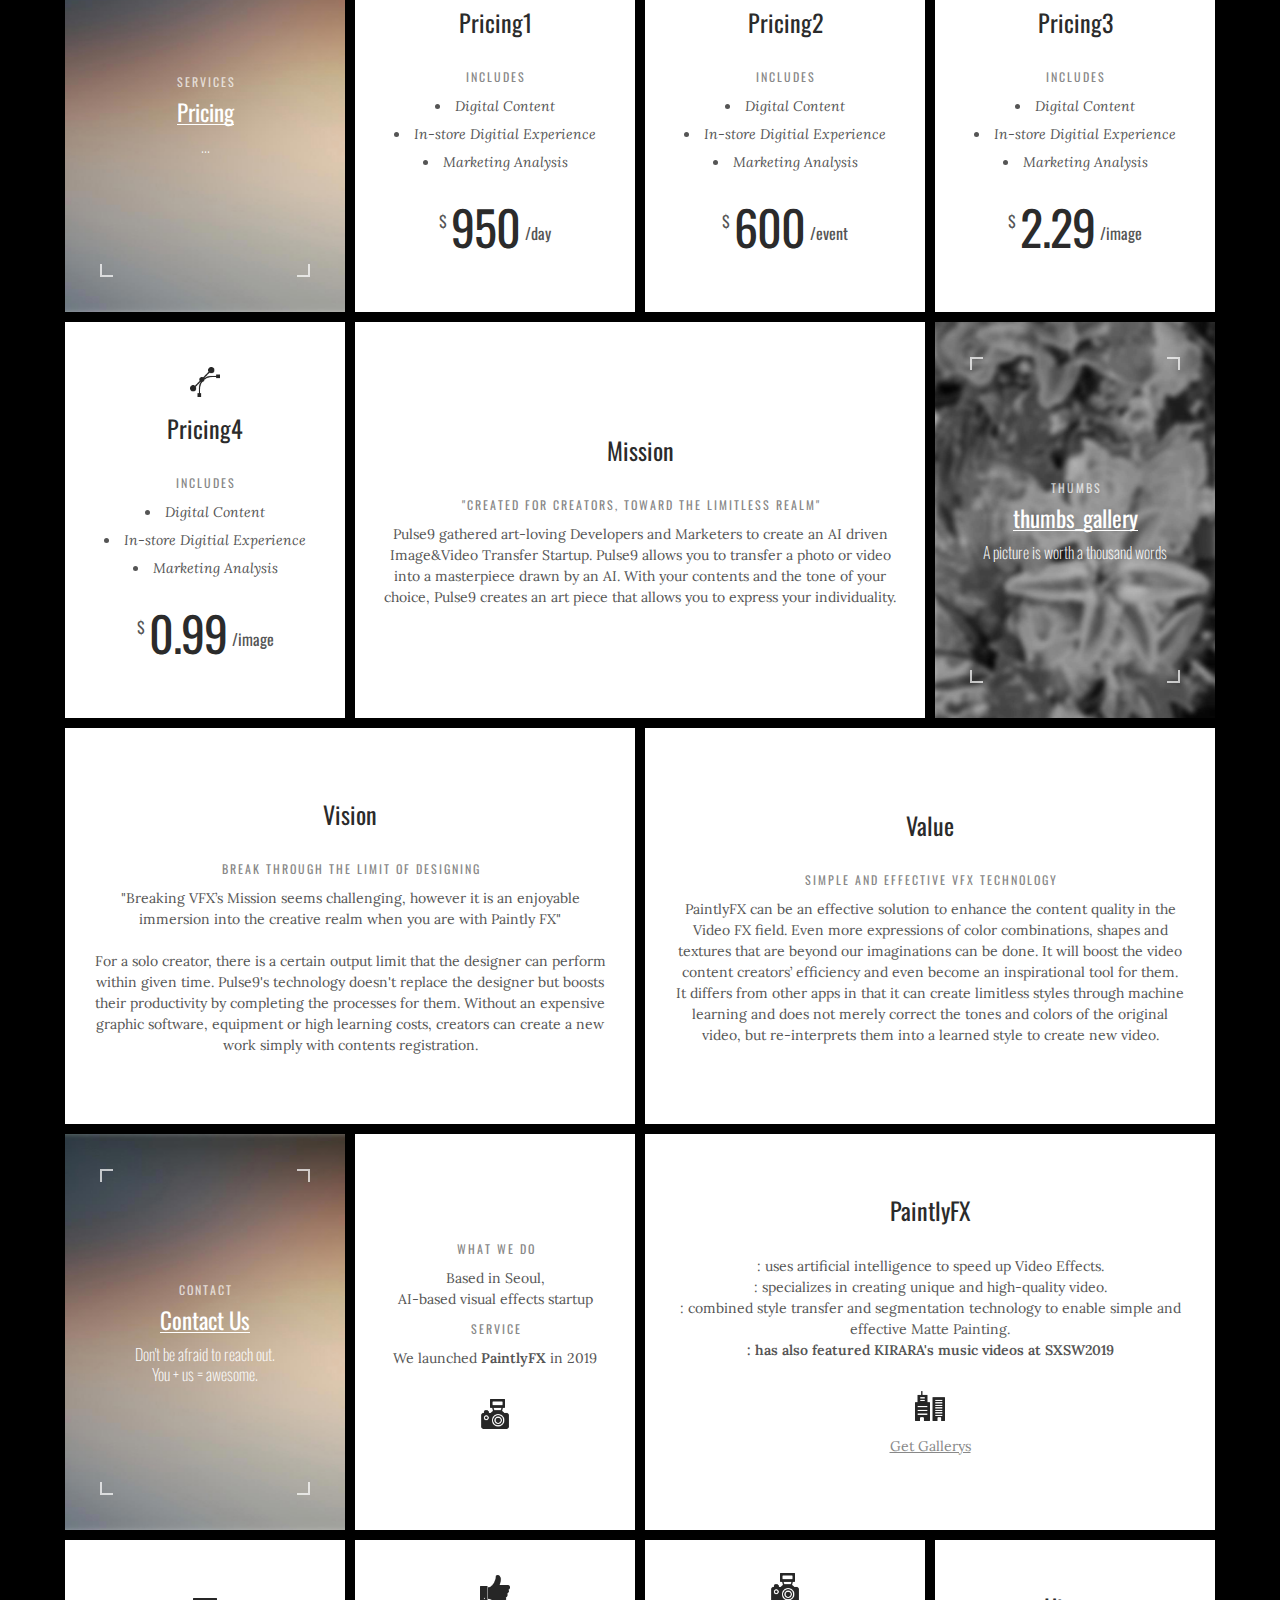
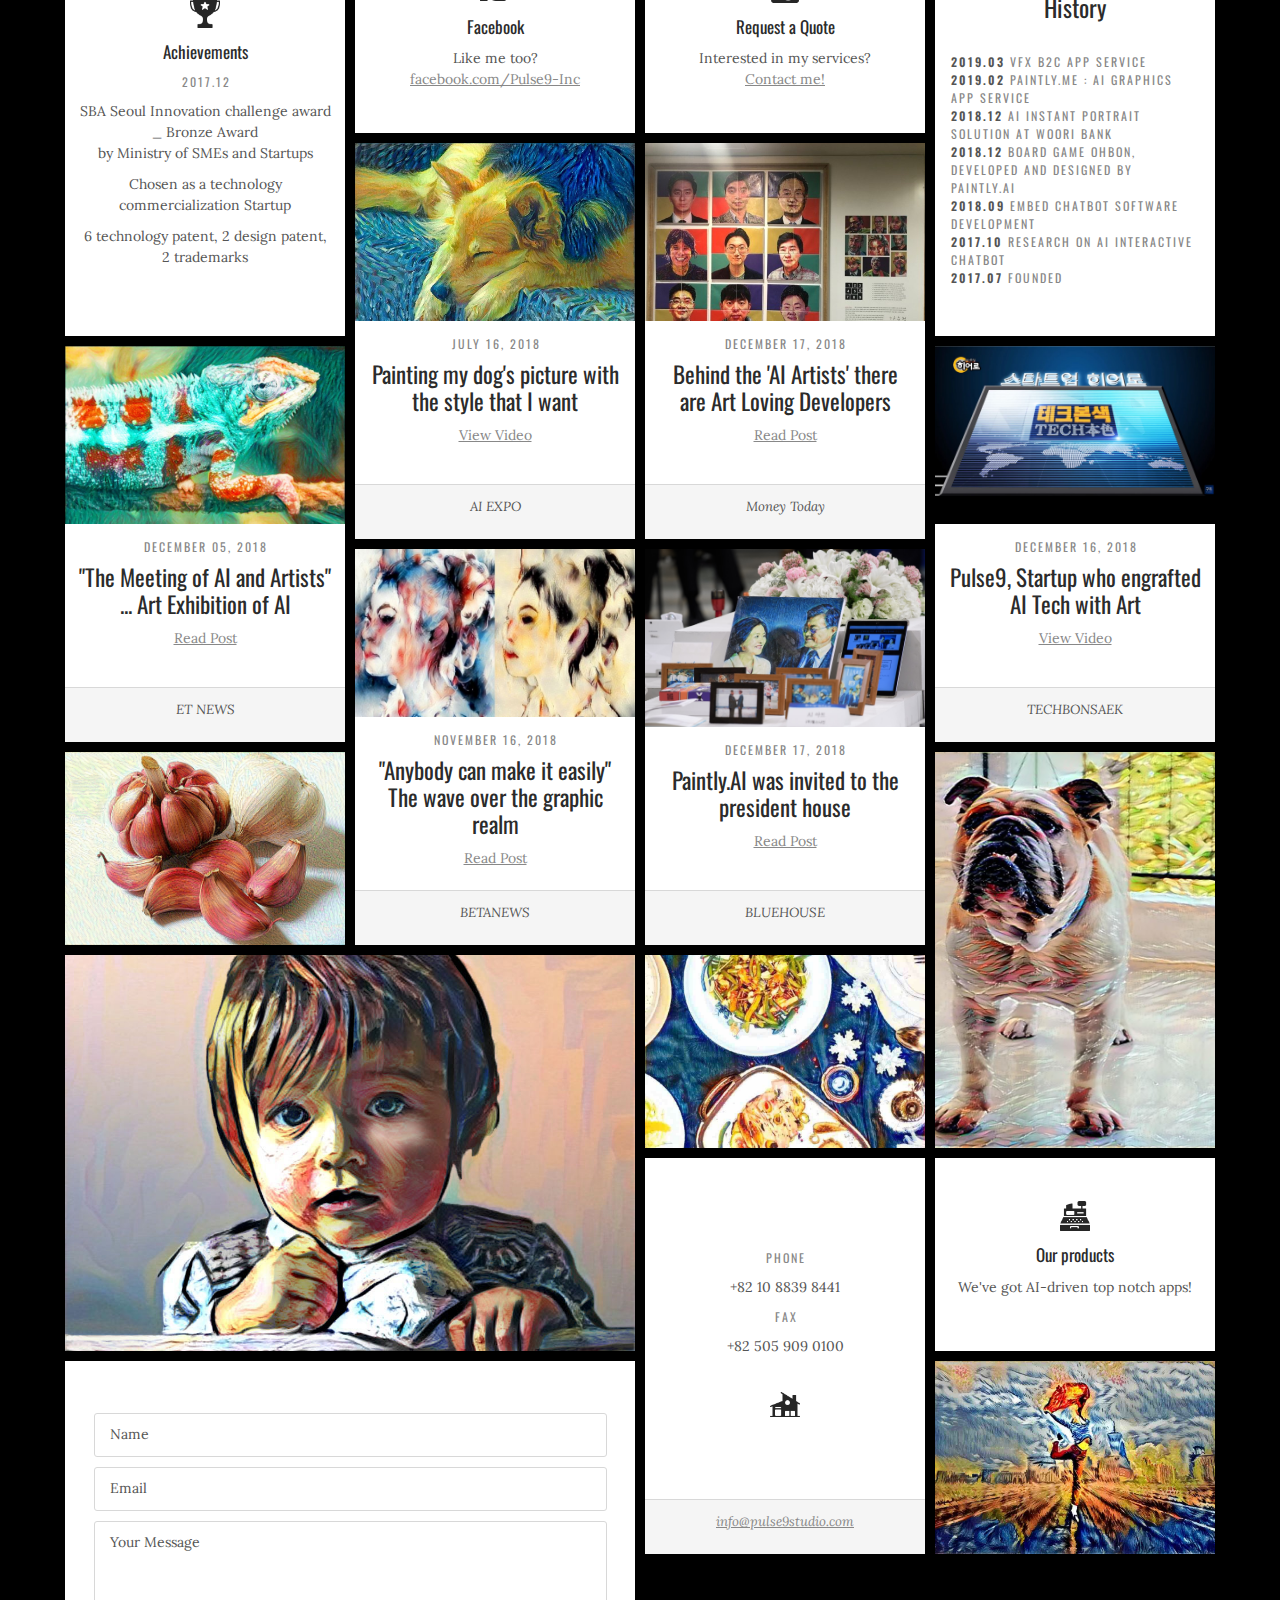
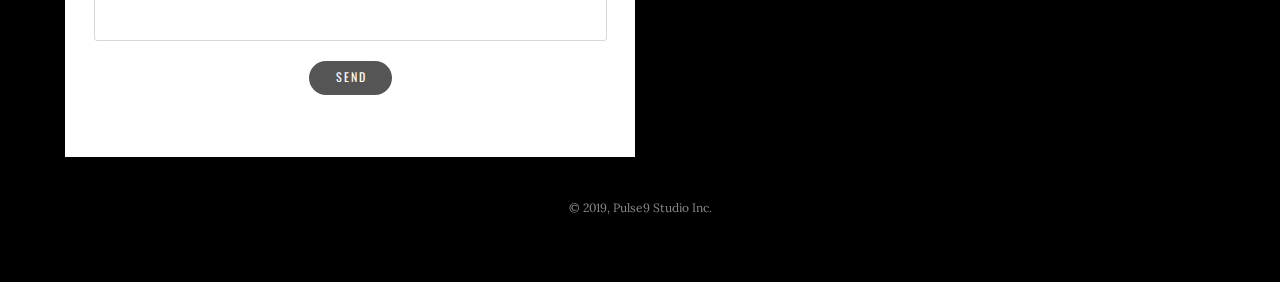
==== commit 9ebf38df: "페이지 전체 폰트사이즈 조정" ====
--- a/index.html
+++ b/index.html
@@ -67,7 +67,10 @@
       <div class="container clearfix">
         <h1 id="logo"><a href="index.html">paintly</a></h1>
         <div class="tagline">
-          <p class="small"><span>Created for Creators : Where AI meets creativity</span></p>
+          <p class="small">
+            <span class="pc_txt">Created for Creators : Where AI meets creativity</span>
+            <span class="m_txt">Created for Creators<br>Where AI meets creativity</span>
+          </p>
         </div>
         <div id="container" class="clearfix">
           <div class="element clearfix rectangle col1-1 home gallery feature">
--- a/css/custom.css
+++ b/css/custom.css
@@ -6,7 +6,6 @@
 
 /* RESET */
 body {font-family:'Lora', 'Nanum Gothic', 'Helvetica Neue', Helvetica,  Arial, sans-serif}
-/* a, a * {-webkit-transition: all 0.3s ease 0s;transition: all 0.3s ease 0s} */
 a:hover {color:#fff}
 .feature a .left-corner,
 .feature a .right-corner,
@@ -22,10 +21,14 @@
 .larger-text p {word-break:keep-all}
 .larger-text blockquote p {font-family:'Lora', serif}
 .contains-rectangles {margin-top:50px}
+h4 {font-size:23px}
+p.small {font-size:12px !important}
+.parent {width:250px}
 
 /* HEADER */
 #header {background-color:rgba(0,0,0,.7)}
 #header:hover {background-color:#000}
+#main-nav a {font-size:13px}
 #main-nav > ul .active > a,
 #main-nav > ul a.active,
 #main-nav li a:hover,
@@ -36,10 +39,10 @@
 #main-nav ul#options li .sub-nav > li > a {color:#555}
 #main-nav ul#options li .sub-nav > li > a:hover {color:#000}
 #main-nav ul#options li .sub-nav > li > a.selected:after {width:0;height:0;background-color:transparent}
-.social-list li a i {color:#888}
+.social-list li a i {font-size:19px;color:#888}
 .social-list li a:hover i {color:#fff}
-
-
+.stats p {font-size:95%}
+.send-btn {font-size:12px !important}
 
 
 /* CONTENT */
@@ -47,11 +50,18 @@
 /* logo */
 h1#logo a {width:200px;height:90px;background-image:url(../images/logo_paintlyfx_wh.png);background-size:200px auto}
 
+/* title_subtxt */
+.pc_txt {display:block}
+.m_txt {display:none}
+.tagline p.small .m_txt {padding:0 20px}
+
+
 /* figure */
 /* .feature .padding-wrapper a figure {-webkit-filter:grayscale(100%);filter:gray}
 .feature .padding-wrapper a:hover figure {-webkit-filter:grayscale(0%);filter:none} */
 
 /* background-image */
+a:hover .images {opacity:0.5}
 .background-image {height:100%;display:block;width:100%;background:no-repeat center;-webkit-background-size:100% auto;-moz-background-size:100% auto;-o-background-size:100% auto;background-size:100% auto;-webkit-background-size:cover;-moz-background-size:cover;-o-background-size:cover;background-size:cover}
 .feature .padding-wrapper a .images {background-image:url(../images/img_tit_base.jpg)}
 .feature .padding-wrapper a .background-image2 {background-image:url(../images/img_tit_bw.jpg)}
@@ -59,7 +69,8 @@
 .feature .padding-wrapper a:hover .background-image2 {background-image:url(../images/img_tit_02.jpg)}
 .feature .padding-wrapper a:hover .background-image3 {background-image:url(../images/img_tit_03.jpg)}
 .feature .padding-wrapper a:hover .background-image4 {background-image:url(../images/img_tit_04.jpg)}
-.padding-wrapper .covering-image .txt {display:block;font-size:1.5rem;font-weight:200}
+.padding-wrapper .covering-image .txt {display:block;margin-top:10px;font-size:1.6rem;line-height:20px;font-weight:200}
+.image-caption {font-size:13px}
 .thumb_fx_01 {background-image:url(../images/img_gallery_01.jpg)}
 .thumb_fx_02 {background-image:url(../images/img_gallery_02.jpg)}
 .thumb_fx_03 {background-image:url(../images/img_gallery_03.png)}
@@ -70,21 +81,35 @@
 /* .about */
 .icons.mission {width:auto;height:auto;font-size:2rem;color:#000}
 
+/* fancybox */
+.fancybox-title {font-size:22px}
 
 
 
-
-@media screen and (max-width:991px){
+@media only screen and (max-width:991px){
   .larger-text blockquote {padding:10px 20px}
 }
 
-@media screen and (max-width:767px){
+@media only screen and (max-width:767px){
+ 
   #main-nav > ul .active > a,
   #main-nav > ul a.active,
   #main-nav li a:hover,
   #options li a.current,
   #options li a.selected {color:#000}
+  .menu-open #header {background-color:#000}
+  .menu-open #main-nav a {font-size:15px}
   .menu-open #main-nav ul#options li:after {position:static;border-bottom:0 none}
-  .menu-open #header {background-color:#000}
+  
   .nav-bar {background-color:#aaa}
+  #nav-button {width:22px;margin-top:8px}
+  .nav-bar {width:22px;margin-bottom:4px}
+  .social-list li a i {font-size:22px}
+  .menu-open #nav-button span:nth-child(2) {top:-4px}
+  .menu-open #main-nav ul#options li:after {left:0;margin-left:0}
+}
+@media only screen and (max-width:480px){
+  header .container {padding-left:12px;padding-right:12px}
+  .pc_txt {display:none}
+  .m_txt {display:block}
 }